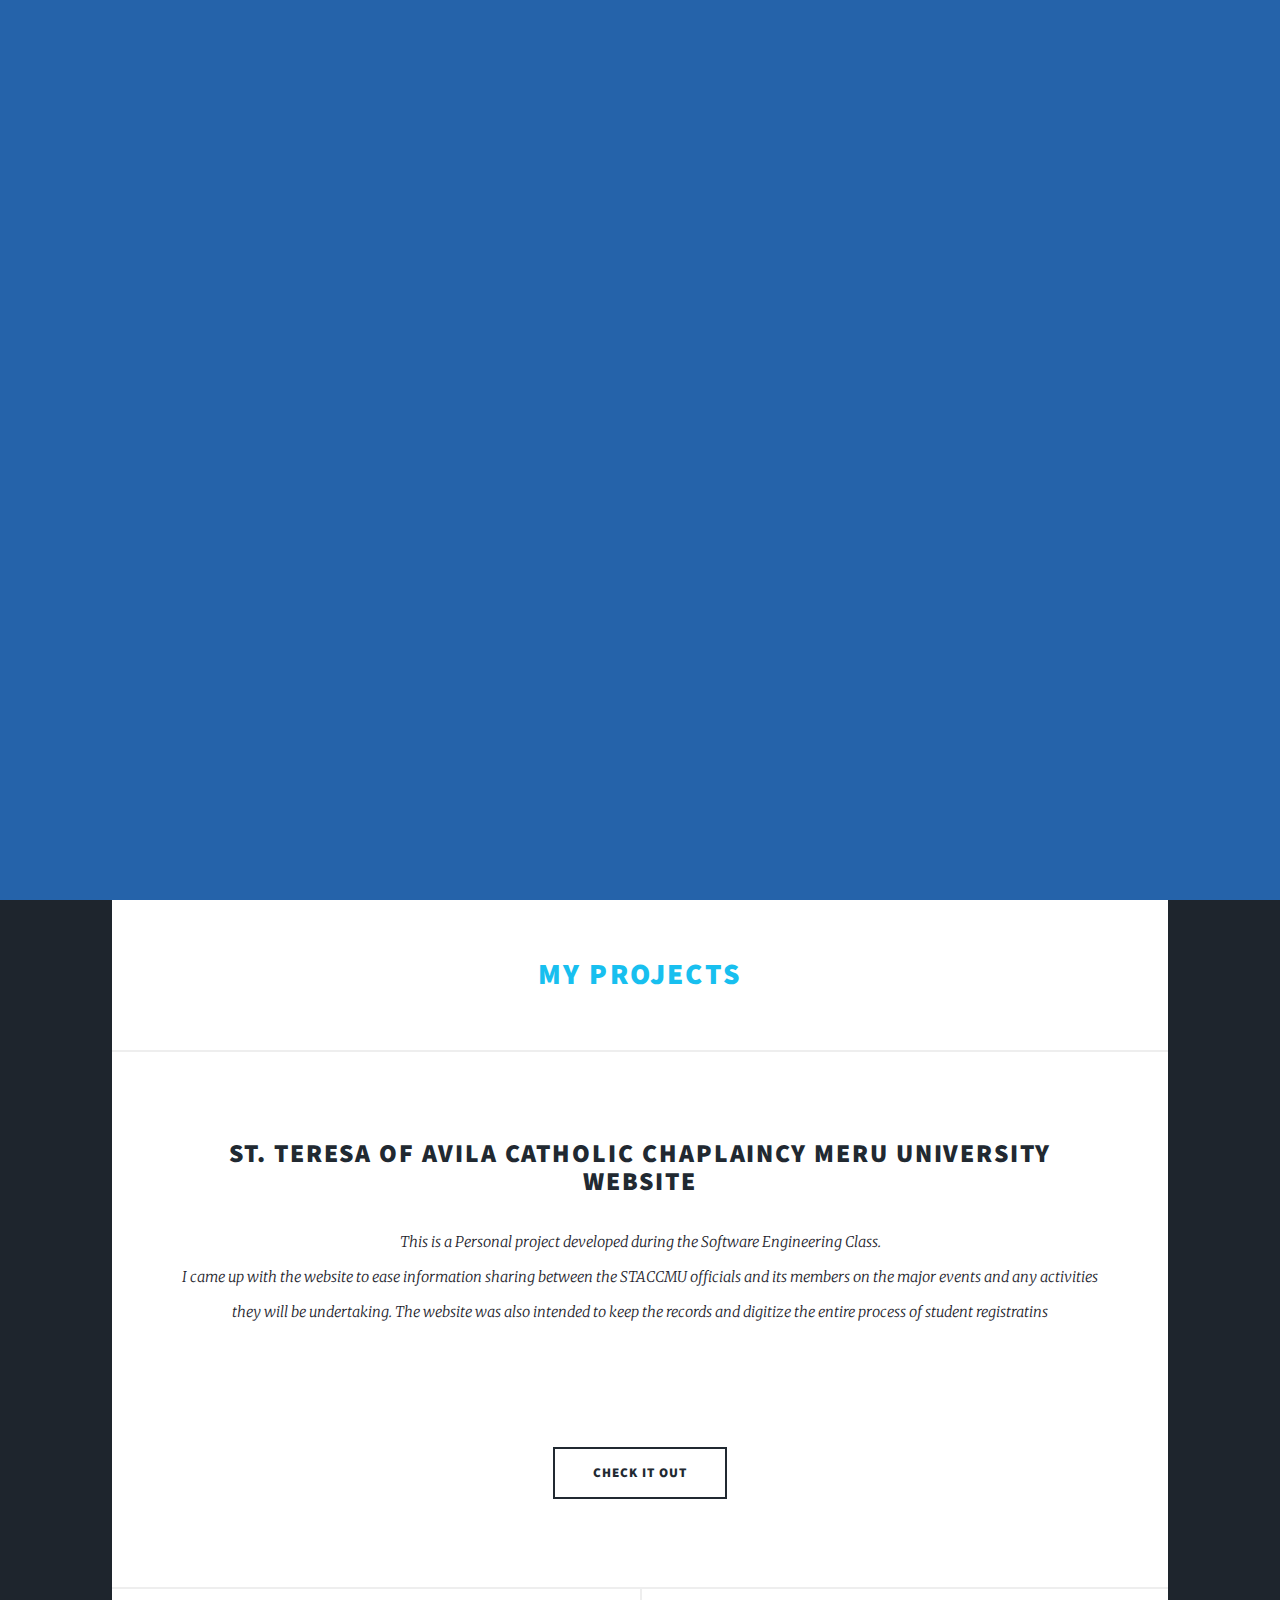
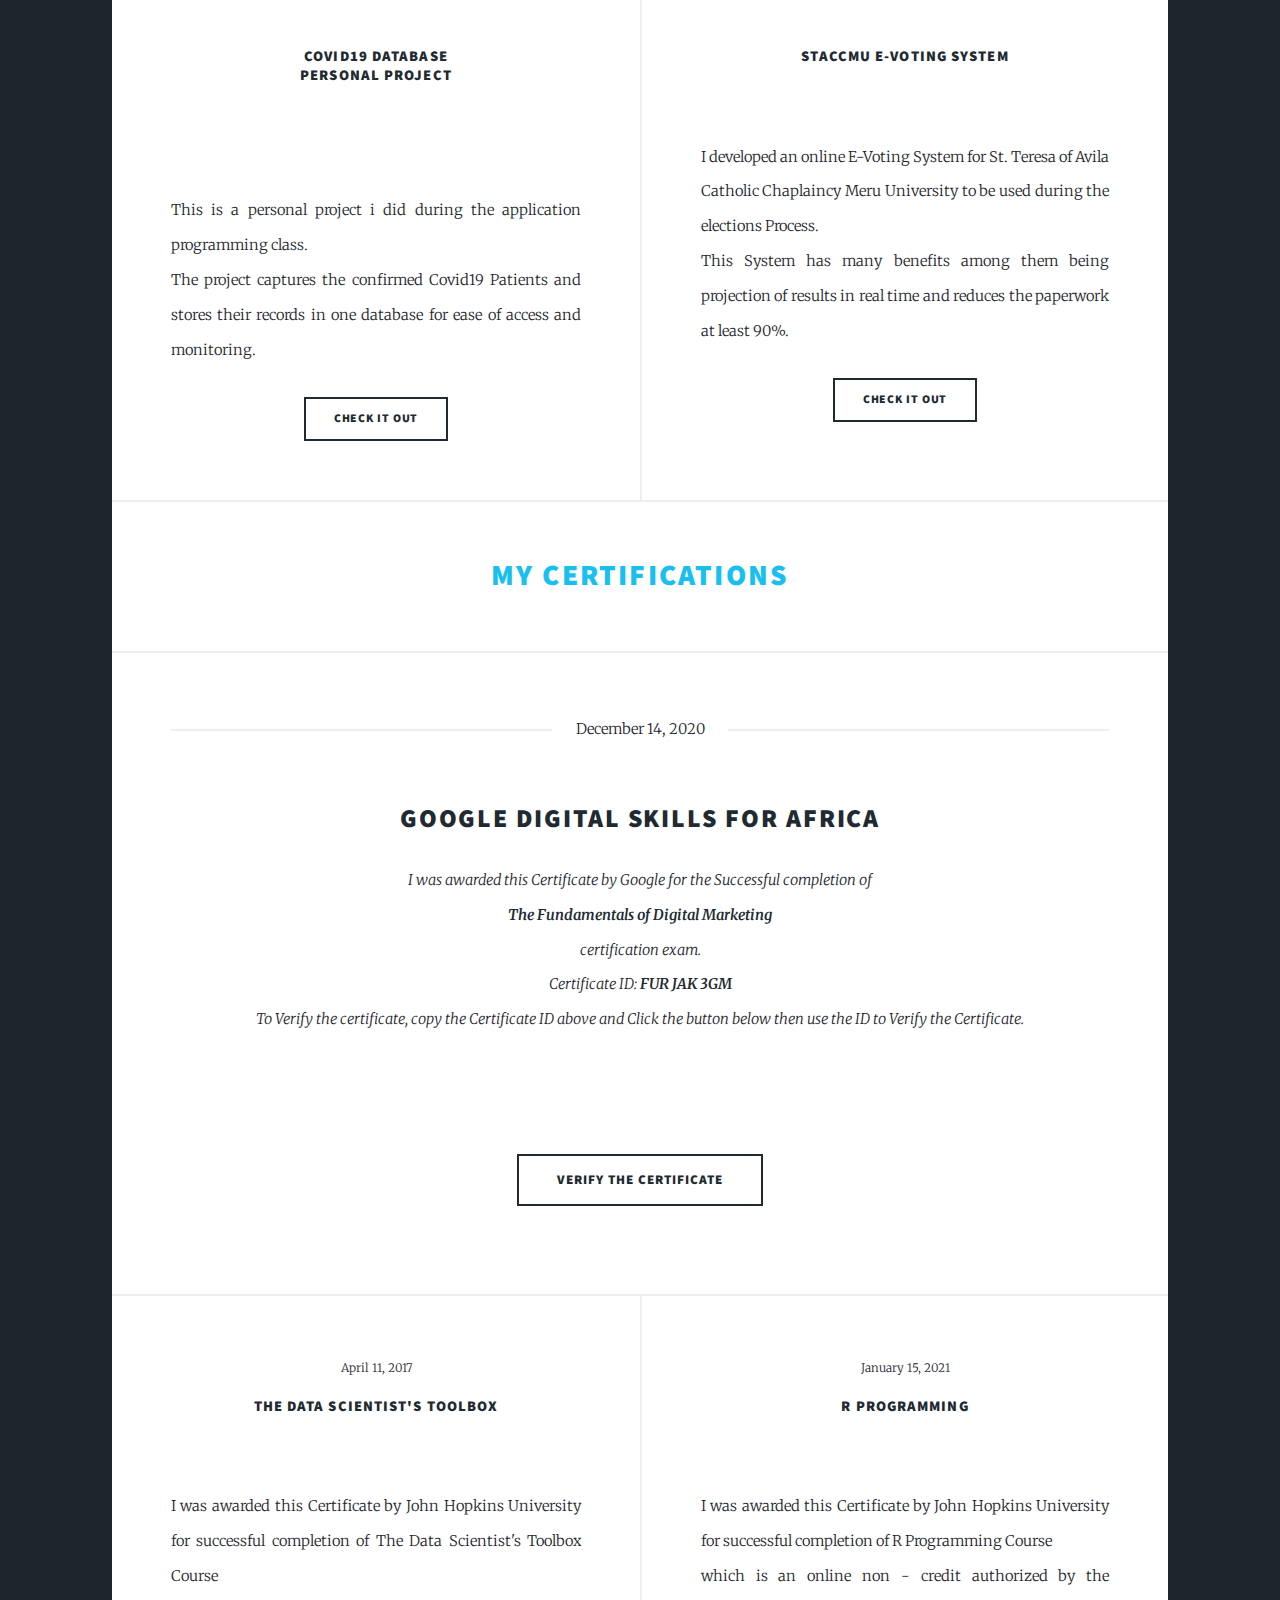
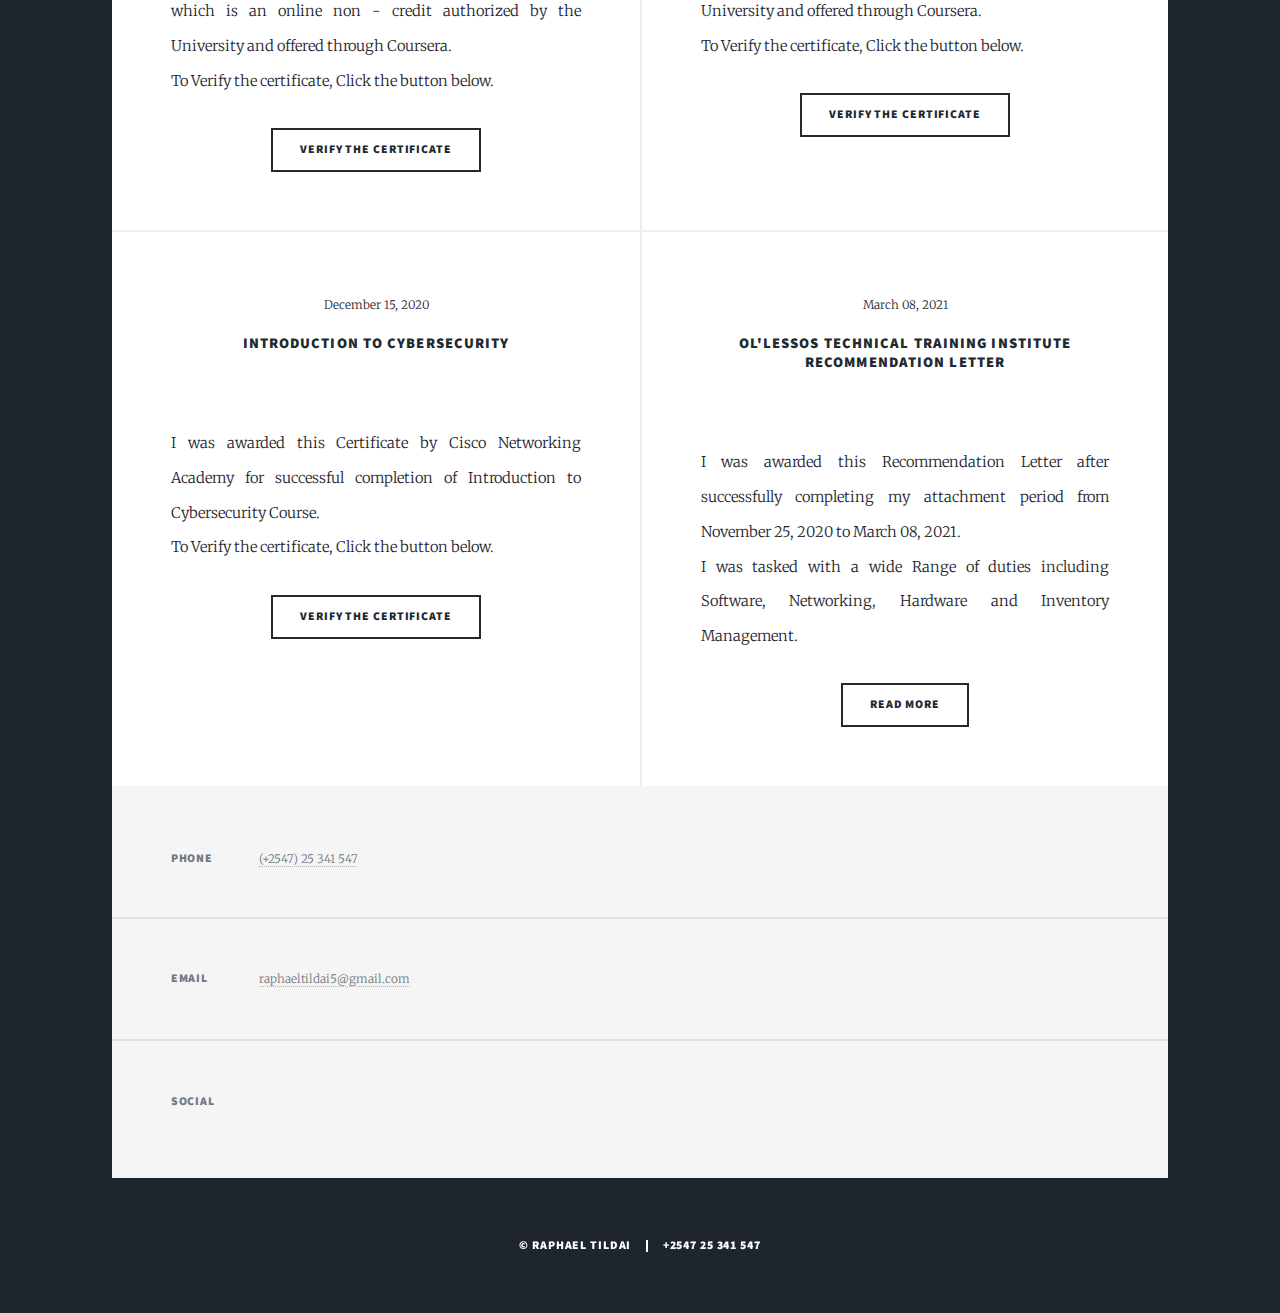
==== index.html @ b705549a "Update index.html" ====
<!DOCTYPE HTML>
<html>
	<head>
		<title>Raphael Tildai Portfolio</title>
		<meta charset="utf-8" />
		<meta name="viewport" content="width=device-width, initial-scale=1, user-scalable=no" />
		<link rel="stylesheet" href="assets/css/main.css" />
		<link rel="Shortcut icon" type="image.png" href="images/favicon.PNG" />
		<noscript><link rel="stylesheet" href="assets/css/noscript.css" /></noscript>
	</head>
	<body class="is-preload">
		
		<!-- Wrapper -->
			<div id="wrapper" class="fade-in">

				<!-- Intro -->
					<div id="intro">
						<h1>Welcome to My Portfolio</h1>
						<p>Hi! My name is Raphael Tildai and my Portfolio is a representation of <br/> all that i have learned and 
							accomplished as a <strong>Computer Science Student.</strong><br/>
							I am  third year student at Meru University of Science & Technology Pursuing BSc. in Computer Science.<br/> I love coding and learning new
							things in life.
							
						</p>
						<ul class="actions">
							<li><a href="#header" class="button icon solid solo fa-arrow-down scrolly">Continue</a></li>
						</ul>
					</div>

				<!-- Header -->
					<header id="header">
						<a href="index.html" class="logo">Raphael Tildai</a>
					</header>

				<!-- Nav -->
					<nav id="nav">
						<ul class="links">
							<li class="active"><a href="index.html">Raphael Tildai</a></li>
							<li class="resume"><a href="files/Raphael's Resume.pdf" target="_blank" download="Raphael Tildai's Resume">My Resume</a></li>
						</ul>
						<ul class="icons">
							<li><a href="https://www.linkedin.com/in/raphael-tildai-83b410190/" class="icon brands fa-linkedin"><span class="label">Twitter</span></a></li>
							<li><a href="#" class="icon brands fa-facebook-f"><span class="label">Facebook</span></a></li>
							<li><a href="https://github.com/Raphtildai" class="icon brands fa-github"><span class="label">GitHub</span></a></li>
						</ul>
					</nav>

				<!-- Main -->
					<div id="main">
						<!-- Intro -->
					<div id="container-title">
						<h1>My Projects</h1>
					</div>

						<!-- Featured Post- Projects -->
							<article class="post featured">
								<header class="major">
									<!-- <span class="date">April 25, 2017</span> -->
									<h2><a target= "_blank" href="https://www.staccmu.korostech.co.ke">St. Teresa of Avila Catholic Chaplaincy Meru University Website</a></h2>
									<p>This is a Personal project developed during the Software Engineering Class.<br />
									I came up with the website to ease information sharing between the STACCMU officials and its members on the major events
									and any activities they will be undertaking. The website was also intended to keep the records and digitize the entire process of 
									student registratins</p>
								</header>
								<a target= "_blank" href="https://www.staccmu.korostech.co.ke" class="image main"><img src="images/STACCMU.PNG" alt=""/></a>
								<ul class="actions special">
									<li><a target= "_blank" href="https://www.staccmu.korostech.co.ke" class="button large">Check it Out</a></li>
								</ul>
							</article>

						<!-- Posts -->
							<section class="posts">
								<article>
									<header>
										<!-- <span class="date">April 24, 2017</span> -->
										<h2><a href="#">Covid19 Database<br />
											Personal Project</a></h2>
									</header>
									<a href="#" class="image fit"><img src="images/covid19_database.PNG" alt="" /></a><br />
									<p>This is a personal project i did during the application programming class.<br />
										The project captures the confirmed Covid19 Patients and stores their records in one database for ease of access and monitoring.</p>
									<ul class="actions special">
										<li><a href="#" class="button">Check it Out</a></li>
									</ul>
								</article>
								<article>
									<header>
										<!-- <span class=" 3date">April 22, 2017</span> -->
										<h2><a target= "_blank" href="https://vote.staccmu.korostech.co.ke">STACCMU E-Voting System</a></h2>
									</header>
									<a target= "_blank" href="https://vote.staccmu.korostech.co.ke" class="image fit"><img src="images/StaccmuVote.png" alt="" /></a>
									<p>I developed an online E-Voting System for St. Teresa of Avila Catholic Chaplaincy Meru University to be used during the elections Process.<br/>
										This System has many benefits among them being projection of results in real time and reduces the paperwork at least 90%.
									</p>
									<ul class="actions special">
										<li><a target= "_blank" href="https://vote.staccmu.korostech.co.ke" class="button">Check it Out</a></li>
									</ul>
								</article>
								<!-- <article>
									<header> -->
										<!-- <span class="date">April 18, 2017</span> -->
										<!-- <h2><a href="#">Project 4<br />
										interdum dolor</a></h2>
									</header>
									<a href="#" class="image fit"><img src="images/pic04.jpg" alt="" /></a>
									<p>Donec eget ex magna. Interdum et malesuada fames ac ante ipsum primis in faucibus. Pellentesque venenatis dolor imperdiet dolor mattis sagittis magna etiam.</p>
									<ul class="actions special">
										<li><a href="#" class="button">Check it Out</a></li>
									</ul>
								</article>
								<article>
									<header> -->
										<!-- <span class="date">April 14, 2017</span> -->
										<!-- <h2><a href="#">Project 5<br />
										nulla imperdiet</a></h2>
									</header>
									<a href="#" class="image fit"><img src="images/pic05.jpg" alt="" /></a>
									<p>Donec eget ex magna. Interdum et malesuada fames ac ante ipsum primis in faucibus. Pellentesque venenatis dolor imperdiet dolor mattis sagittis magna etiam.</p>
									<ul class="actions special">
										<li><a href="#" class="button">Check it Out</a></li>
									</ul>
								</article>
								<article> -->
						</section>

							<!-- Intro -->
						<div id="container-title">
							<h1>My Certifications</h1>
						</div>
							<!-- Featured Post - Certifications-->
								<article class="post featured">
									<header class="major">
										<span class="date">December 14, 2020</span>
										<h2><a target= "_blank" href="https://learndigital.withgoogle.com/digitalskills/validate-certificate-code">Google  Digital Skills for Africa</a></h2>
										<p>I was awarded this Certificate by Google for the Successful completion of <br />
										<strong>The Fundamentals of Digital Marketing</strong><br />
										certification exam.<br/>
										Certificate ID: <strong>FUR JAK 3GM</strong><br />
										To Verify the certificate, copy the Certificate ID above and Click the button below then use the ID to Verify the Certificate.</p>
									</header>
									<a target= "_blank" href="https://learndigital.withgoogle.com/digitalskills/validate-certificate-code" class="image main"><img src="images/Google_cert.PNG" alt="" /></a>
									<ul class="actions special">
										<li><a target= "_blank" href="https://learndigital.withgoogle.com/digitalskills/validate-certificate-code" class="button large">Verify the Certificate</a></li>
									</ul>
									</article>

							<!-- Posts -->
								<section class="posts">
									<article>
									<header>
										<span class="date">April 11, 2017</span>
										<h2><a target= "_blank" href="https://www.coursera.org/verify/T97WS4W3EE8N">The Data Scientist's Toolbox</a></h2>
									</header>
									<a target= "_blank" href="https://www.coursera.org/verify/T97WS4W3EE8N" class="image fit"><img src="images/data_scientist.PNG" alt="" /></a>
									<p>I was awarded this Certificate by John Hopkins University for successful completion of The Data Scientist's Toolbox Course <br />
										which is an online non - credit authorized by the University and offered
										through Coursera. <br />
										To Verify the certificate, Click the button below.
									</p>
									<ul class="actions special">
										<li><a target= "_blank" href="https://www.coursera.org/verify/T97WS4W3EE8N" class="button">Verify the Certificate</a></li>
									</ul>
								</article>
								<article>
									<header>
										<span class="date">January 15, 2021</span>
										<h2><a target= "_blank" href="https://www.coursera.org/verify/4JF983DU4WWL">R programming</a></h2>
									</header>
									<a target= "_blank" href="https://www.coursera.org/verify/4JF983DU4WWL" class="image fit"><img src="images/R_programming.PNG" alt="" /></a>
									<p>I was awarded this Certificate by John Hopkins University for successful completion of R Programming Course <br />
										which is an online non - credit authorized by the University and offered
										through Coursera. <br />
										To Verify the certificate, Click the button below.
									</p>
									<ul class="actions special">
										<li><a target= "_blank" href="https://www.coursera.org/verify/4JF983DU4WWL" class="button">Verify the Certificate</a></li>
									</ul>
								</article>
								<article>
									<header>
										<span class="date">December 15, 2020</span>
										<h2><a target= "_blank" href="https://www.youracclaim.com/badges/b90b2484-ec60-42db-b271-70c13a397c19?source=linked_in_profile">Introduction to Cybersecurity</a></h2>
									</header>
									<a target= "_blank" href="https://www.youracclaim.com/badges/b90b2484-ec60-42db-b271-70c13a397c19?source=linked_in_profile" class="image fit"><img src="images/I2CS__1_.png" alt="" /></a>
									<p>I was awarded this Certificate by Cisco Networking Academy for successful completion of Introduction to Cybersecurity Course.<br />
										To Verify the certificate, Click the button below.
									</p>
									<ul class="actions special">
										<li><a target= "_blank" href="https://www.youracclaim.com/badges/b90b2484-ec60-42db-b271-70c13a397c19?source=linked_in_profile" class="button">Verify the Certificate</a></li>
									</ul>
								</article>
								<article>
									<header>
										<span class="date">March 08, 2021</span>
										<h2><a href="files/Raph Ollessos recommendation.pdf" target="_blank" download="Raphael's Recommendation">Ol'lessos Technical Training Institute Recommendation Letter</a></h2>
									</header>
									<a href="files/Raph Ollessos recommendation.pdf" target="_blank" download="Raphael's Recommendation" class="image fit"><img src="images/Recommendation.PNG" alt="" /></a>
									<p>
										I was awarded this Recommendation Letter after successfully completing my attachment period from November 25, 2020 to March 08, 2021.<br />
										I was tasked with a wide Range of duties including Software, Networking, Hardware and Inventory Management.
									</p>
									<ul class="actions special">
										<li><a href="files/Raph Ollessos recommendation.pdf" class="button" target="_blank" >Read More</a></li>
									</ul>
								</article>
							</section>

						<!-- Footer -->
							<!-- , -->
									<!--<a href="#" class="previous">Prev</a>-->
									<!-- <a href="#" class="page active">1</a>
									<a href="#" class="page">2</a>
									<a href="#" class="page">3</a>
									<span class="extra">&hellip;</span>
									<a href="#" class="page">8</a>
									<a href="#" class="page">9</a>
									<a href="#" class="page">10</a>
									<a href="#" class="next">Next</a>
								</div>
							</footer> -->

					</div>

				<!-- Footer -->
					<footer id="footer">
						<!-- <section>
							<form method="post" action="#">
								<div class="fields">
									<div class="field">
										<label for="name">Name</label>
										<input type="text" name="name" id="name" />
									</div>
									<div class="field">
										<label for="email">Email</label>
										<input type="text" name="email" id="email" />
									</div>
									<div class="field">
										<label for="message">Message</label>
										<textarea name="message" id="message" rows="3"></textarea>
									</div>
								</div>
								<ul class="actions">
									<li><input type="submit" value="Send Message" /></li>
								</ul>
							</form>
						</section> -->
						<section class="split contact">
							<section>
								<h3>Phone</h3>
								<p><a href="#">(+2547) 25 341 547</a></p>
							</section>
							<section>
								<h3>Email</h3>
								<p><a href="#">raphaeltildai5@gmail.com</a></p>
							</section>
							<section>
								<h3>Social</h3>
								<ul class="icons alt">
									<li><a href="https://www.linkedin.com/in/raphael-tildai-83b410190/" class="icon brands fa-linkedin"><span class="label">Twitter</span></a></li>
									<li><a href="#" class="icon brands fa-facebook-f"><span class="label">Facebook</span></a></li>
									<li><a href="https://github.com/Raphtildai" class="icon brands fa-github"><span class="label">GitHub</span></a></li>
								</ul>
							</section>
						</section>
					</footer>

				<!-- Copyright -->
					<div id="copyright">
						<ul><li>&copy; Raphael Tildai</li><li>+2547 25 341 547</li></ul>
					</div>

			</div>

		<!-- Scripts -->
			<script src="assets/js/jquery.min.js"></script>
			<script src="assets/js/jquery.scrollex.min.js"></script>
			<script src="assets/js/jquery.scrolly.min.js"></script>
			<script src="assets/js/browser.min.js"></script>
			<script src="assets/js/breakpoints.min.js"></script>
			<script src="assets/js/util.js"></script>
			<script src="assets/js/main.js"></script>
		<!-- Default Statcounter code for Web Portfolio
		https://raphtildai.github.io/Portfolio.github.io/ -->
		<script type="text/javascript">
		var sc_project=12527052; 
		var sc_invisible=1; 
		var sc_security="c21e3bee"; 
		</script>
		<script type="text/javascript"
		src="https://www.statcounter.com/counter/counter.js" async></script>
		<noscript><div class="statcounter"><a title="Web Analytics"
		href="https://statcounter.com/" target="_blank"><img class="statcounter"
		src="https://c.statcounter.com/12527052/0/c21e3bee/1/" alt="Web
		Analytics"></a></div></noscript>
		<!-- End of Statcounter Code -->

	</body>
</html>
---- assets/css/main.css ----
@import url(fontawesome-all.min.css);
@import url("https://fonts.googleapis.com/css?family=Merriweather:300,700,300italic,700italic|Source+Sans+Pro:900");

/*
	Massively by HTML5 UP
	html5up.net | @ajlkn
	Free for personal and commercial use under the CCA 3.0 license (html5up.net/license)
*/

html, body, div, span, applet, object,
iframe, h1, h2, h3, h4, h5, h6, p, blockquote,
pre, a, abbr, acronym, address, big, cite,
code, del, dfn, em, img, ins, kbd, q, s, samp,
small, strike, strong, sub, sup, tt, var, b,
u, i, center, dl, dt, dd, ol, ul, li, fieldset,
form, label, legend, table, caption, tbody,
tfoot, thead, tr, th, td, article, aside,
canvas, details, embed, figure, figcaption,
footer, header, hgroup, menu, nav, output, ruby,
section, summary, time, mark, audio, video {
	margin: 0;
	padding: 0;
	border: 0;
	font-size: 100%;
	font: inherit;
	vertical-align: baseline;}

article, aside, details, figcaption, figure,
footer, header, hgroup, menu, nav, section {
	display: block;}

body {
	line-height: 1;
}

ol, ul {
	list-style: none;
}

blockquote, q {
	quotes: none;
}

	blockquote:before, blockquote:after, q:before, q:after {
		content: '';
		content: none;
	}

table {
	border-collapse: collapse;
	border-spacing: 0;
}

body {
	-webkit-text-size-adjust: none;
}

mark {
	background-color: transparent;
	color: inherit;
}

input::-moz-focus-inner {
	border: 0;
	padding: 0;
}

input, select, textarea {
	-moz-appearance: none;
	-webkit-appearance: none;
	-ms-appearance: none;
	appearance: none;
}

/* Basic */

	@-ms-viewport {
		width: device-width;
	}

	body {
		-ms-overflow-style: scrollbar;
	}

	@media screen and (max-width: 480px) {

		html, body {
			min-width: 290px;
		}

	}

	html {
		box-sizing: border-box;
	}

	*, *:before, *:after {
		box-sizing: inherit;
	}
	/* #1e252d */
	body {
		background-color: #1e252d;
	}

		body.is-preload *, body.is-preload *:before, body.is-preload *:after {
			-moz-animation: none !important;
			-webkit-animation: none !important;
			-ms-animation: none !important;
			animation: none !important;
			-moz-transition: none !important;
			-webkit-transition: none !important;
			-ms-transition: none !important;
			transition: none !important;
		}

/* Type */

	html {
		font-size: 16pt;
	}

		@media screen and (max-width: 1680px) {

			html {
				font-size: 12pt;
			}

		}

		@media screen and (max-width: 1280px) {

			html {
				font-size: 11pt;
			}

		}

		@media screen and (max-width: 360px) {

			html {
				font-size: 10pt;
			}

		}

	body {
		/* #212931 */
		color: #1e252d;
	}

	body, input, select, textarea {
		font-family: "Merriweather", Georgia, serif;
		font-weight: 300;
		font-size: 1rem;
		line-height: 2.375;
	}

	a {
		-moz-transition: color 0.2s ease-in-out, background-color 0.2s ease-in-out, border-color 0.2s ease-in-out, box-shadow 0.2s ease-in-out;
		-webkit-transition: color 0.2s ease-in-out, background-color 0.2s ease-in-out, border-color 0.2s ease-in-out, box-shadow 0.2s ease-in-out;
		-ms-transition: color 0.2s ease-in-out, background-color 0.2s ease-in-out, border-color 0.2s ease-in-out, box-shadow 0.2s ease-in-out;
		transition: color 0.2s ease-in-out, background-color 0.2s ease-in-out, border-color 0.2s ease-in-out, box-shadow 0.2s ease-in-out;
		border-bottom: dotted 1px;
		text-decoration: none;
	}

		a:hover {
			border-bottom-color: transparent;
		}

	strong, b {
		font-weight: 600;
	}

	em, i {
		font-style: italic;
	}

	p {
		text-align: justify;
		margin: 0 0 2rem 0;
	}

	h1, h2, h3, h4, h5, h6 {
		font-family: "Source Sans Pro", Helvetica, sans-serif;
		font-weight: 900;
		line-height: 1.5;
		letter-spacing: 0.075em;
		text-transform: uppercase;
		margin: 0 0 1rem 0;
	}

		h1 a, h2 a, h3 a, h4 a, h5 a, h6 a {
			border-bottom: 0;
			color: inherit;
			text-decoration: none;
		}

	h1 {
		font-size: 4rem;
		line-height: 1.1;
		margin: 0 0 2rem 0;
	}

	h2 {
		font-size: 1.0rem;
		line-height: 1.3;
		margin: 0 0 1.5rem 0;
	}

	h3 {
		font-size: 1.25rem;
		margin: 0 0 1.5rem 0;
	}

	h4 {
		font-size: 1rem;
	}

	h5 {
		font-size: 0.9rem;
	}

	h6 {
		font-size: 0.8rem;
	}

	sub {
		font-size: 0.8rem;
		position: relative;
		top: 0.5rem;
	}

	sup {
		font-size: 0.8rem;
		position: relative;
		top: -0.5rem;
	}

	blockquote {
		border-left: solid 4px;
		font-style: italic;
		margin: 0 0 2rem 0;
		padding: 0.5rem 0 0.5rem 2rem;
	}

	code {
		border: solid 2px;
		font-family: "Courier New", monospace;
		font-size: 0.9rem;
		margin: 0 0.25rem;
		padding: 0.25rem 0.65rem;
	}

	pre {
		-webkit-overflow-scrolling: touch;
		font-family: "Courier New", monospace;
		font-size: 0.9rem;
		margin: 0 0 2rem 0;
	}

		pre code {
			display: block;
			line-height: 1.75;
			padding: 1rem 1.5rem;
			overflow-x: auto;
		}

	hr {
		border: 0;
		border-bottom: solid 2px;
		margin: 3rem 0;
	}

		hr.major {
			margin: 5rem 0;
		}

	.align-left {
		text-align: left;
	}

	.align-center {
		text-align: center;
	}

	.align-right {
		text-align: right;
	}

	input, select, textarea {
		color: #212931;
	}

	a {
		color: #212931;
		border-bottom-color: rgba(33, 41, 49, 0.5);
	}

		a:hover {
			border-bottom-color: transparent;
			color: #18bfef !important;
		}

	strong, b {
		color: #212931;
	}

	h1, h2, h3, h4, h5, h6 {
		color: #212931;
	}

	blockquote {
		border-left-color: #eeeeee;
	}

	code {
		background: rgba(220, 220, 220, 0.25);
		border-color: #eeeeee;
	}

	hr {
		border-bottom-color: #eeeeee;
	}

/* Row */

	.row {
		display: flex;
		flex-wrap: wrap;
		box-sizing: border-box;
		align-items: stretch;
	}

		.row > * {
			box-sizing: border-box;
		}

		.row.gtr-uniform > * > :last-child {
			margin-bottom: 0;
		}

		.row.aln-left {
			justify-content: flex-start;
		}

		.row.aln-center {
			justify-content: center;
		}

		.row.aln-right {
			justify-content: flex-end;
		}

		.row.aln-top {
			align-items: flex-start;
		}

		.row.aln-middle {
			align-items: center;
		}

		.row.aln-bottom {
			align-items: flex-end;
		}

		.row > .imp {
			order: -1;
		}

		.row > .col-1 {
			width: 8.33333%;
		}

		.row > .off-1 {
			margin-left: 8.33333%;
		}

		.row > .col-2 {
			width: 16.66667%;
		}

		.row > .off-2 {
			margin-left: 16.66667%;
		}

		.row > .col-3 {
			width: 25%;
		}

		.row > .off-3 {
			margin-left: 25%;
		}

		.row > .col-4 {
			width: 33.33333%;
		}

		.row > .off-4 {
			margin-left: 33.33333%;
		}

		.row > .col-5 {
			width: 41.66667%;
		}

		.row > .off-5 {
			margin-left: 41.66667%;
		}

		.row > .col-6 {
			width: 50%;
		}

		.row > .off-6 {
			margin-left: 50%;
		}

		.row > .col-7 {
			width: 58.33333%;
		}

		.row > .off-7 {
			margin-left: 58.33333%;
		}

		.row > .col-8 {
			width: 66.66667%;
		}

		.row > .off-8 {
			margin-left: 66.66667%;
		}

		.row > .col-9 {
			width: 75%;
		}

		.row > .off-9 {
			margin-left: 75%;
		}

		.row > .col-10 {
			width: 83.33333%;
		}

		.row > .off-10 {
			margin-left: 83.33333%;
		}

		.row > .col-11 {
			width: 91.66667%;
		}

		.row > .off-11 {
			margin-left: 91.66667%;
		}

		.row > .col-12 {
			width: 100%;
		}

		.row > .off-12 {
			margin-left: 100%;
		}

		.row.gtr-0 {
			margin-top: 0;
			margin-left: 0rem;
		}

			.row.gtr-0 > * {
				padding: 0 0 0 0rem;
			}

			.row.gtr-0.gtr-uniform {
				margin-top: 0rem;
			}

				.row.gtr-0.gtr-uniform > * {
					padding-top: 0rem;
				}

		.row.gtr-25 {
			margin-top: 0;
			margin-left: -0.375rem;
		}

			.row.gtr-25 > * {
				padding: 0 0 0 0.375rem;
			}

			.row.gtr-25.gtr-uniform {
				margin-top: -0.375rem;
			}

				.row.gtr-25.gtr-uniform > * {
					padding-top: 0.375rem;
				}

		.row.gtr-50 {
			margin-top: 0;
			margin-left: -0.75rem;
		}

			.row.gtr-50 > * {
				padding: 0 0 0 0.75rem;
			}

			.row.gtr-50.gtr-uniform {
				margin-top: -0.75rem;
			}

				.row.gtr-50.gtr-uniform > * {
					padding-top: 0.75rem;
				}

		.row {
			margin-top: 0;
			margin-left: -1.5rem;
		}

			.row > * {
				padding: 0 0 0 1.5rem;
			}

			.row.gtr-uniform {
				margin-top: -1.5rem;
			}

				.row.gtr-uniform > * {
					padding-top: 1.5rem;
				}

		.row.gtr-150 {
			margin-top: 0;
			margin-left: -2.25rem;
		}

			.row.gtr-150 > * {
				padding: 0 0 0 2.25rem;
			}

			.row.gtr-150.gtr-uniform {
				margin-top: -2.25rem;
			}

				.row.gtr-150.gtr-uniform > * {
					padding-top: 2.25rem;
				}

		.row.gtr-200 {
			margin-top: 0;
			margin-left: -3rem;
		}

			.row.gtr-200 > * {
				padding: 0 0 0 3rem;
			}

			.row.gtr-200.gtr-uniform {
				margin-top: -3rem;
			}

				.row.gtr-200.gtr-uniform > * {
					padding-top: 3rem;
				}

		@media screen and (max-width: 1680px) {

			.row {
				display: flex;
				flex-wrap: wrap;
				box-sizing: border-box;
				align-items: stretch;
			}

				.row > * {
					box-sizing: border-box;
				}

				.row.gtr-uniform > * > :last-child {
					margin-bottom: 0;
				}

				.row.aln-left {
					justify-content: flex-start;
				}

				.row.aln-center {
					justify-content: center;
				}

				.row.aln-right {
					justify-content: flex-end;
				}

				.row.aln-top {
					align-items: flex-start;
				}

				.row.aln-middle {
					align-items: center;
				}

				.row.aln-bottom {
					align-items: flex-end;
				}

				.row > .imp-xlarge {
					order: -1;
				}

				.row > .col-1-xlarge {
					width: 8.33333%;
				}

				.row > .off-1-xlarge {
					margin-left: 8.33333%;
				}

				.row > .col-2-xlarge {
					width: 16.66667%;
				}

				.row > .off-2-xlarge {
					margin-left: 16.66667%;
				}

				.row > .col-3-xlarge {
					width: 25%;
				}

				.row > .off-3-xlarge {
					margin-left: 25%;
				}

				.row > .col-4-xlarge {
					width: 33.33333%;
				}

				.row > .off-4-xlarge {
					margin-left: 33.33333%;
				}

				.row > .col-5-xlarge {
					width: 41.66667%;
				}

				.row > .off-5-xlarge {
					margin-left: 41.66667%;
				}

				.row > .col-6-xlarge {
					width: 50%;
				}

				.row > .off-6-xlarge {
					margin-left: 50%;
				}

				.row > .col-7-xlarge {
					width: 58.33333%;
				}

				.row > .off-7-xlarge {
					margin-left: 58.33333%;
				}

				.row > .col-8-xlarge {
					width: 66.66667%;
				}

				.row > .off-8-xlarge {
					margin-left: 66.66667%;
				}

				.row > .col-9-xlarge {
					width: 75%;
				}

				.row > .off-9-xlarge {
					margin-left: 75%;
				}

				.row > .col-10-xlarge {
					width: 83.33333%;
				}

				.row > .off-10-xlarge {
					margin-left: 83.33333%;
				}

				.row > .col-11-xlarge {
					width: 91.66667%;
				}

				.row > .off-11-xlarge {
					margin-left: 91.66667%;
				}

				.row > .col-12-xlarge {
					width: 100%;
				}

				.row > .off-12-xlarge {
					margin-left: 100%;
				}

				.row.gtr-0 {
					margin-top: 0;
					margin-left: 0rem;
				}

					.row.gtr-0 > * {
						padding: 0 0 0 0rem;
					}

					.row.gtr-0.gtr-uniform {
						margin-top: 0rem;
					}

						.row.gtr-0.gtr-uniform > * {
							padding-top: 0rem;
						}

				.row.gtr-25 {
					margin-top: 0;
					margin-left: -0.375rem;
				}

					.row.gtr-25 > * {
						padding: 0 0 0 0.375rem;
					}

					.row.gtr-25.gtr-uniform {
						margin-top: -0.375rem;
					}

						.row.gtr-25.gtr-uniform > * {
							padding-top: 0.375rem;
						}

				.row.gtr-50 {
					margin-top: 0;
					margin-left: -0.75rem;
				}

					.row.gtr-50 > * {
						padding: 0 0 0 0.75rem;
					}

					.row.gtr-50.gtr-uniform {
						margin-top: -0.75rem;
					}

						.row.gtr-50.gtr-uniform > * {
							padding-top: 0.75rem;
						}

				.row {
					margin-top: 0;
					margin-left: -1.5rem;
				}

					.row > * {
						padding: 0 0 0 1.5rem;
					}

					.row.gtr-uniform {
						margin-top: -1.5rem;
					}

						.row.gtr-uniform > * {
							padding-top: 1.5rem;
						}

				.row.gtr-150 {
					margin-top: 0;
					margin-left: -2.25rem;
				}

					.row.gtr-150 > * {
						padding: 0 0 0 2.25rem;
					}

					.row.gtr-150.gtr-uniform {
						margin-top: -2.25rem;
					}

						.row.gtr-150.gtr-uniform > * {
							padding-top: 2.25rem;
						}

				.row.gtr-200 {
					margin-top: 0;
					margin-left: -3rem;
				}

					.row.gtr-200 > * {
						padding: 0 0 0 3rem;
					}

					.row.gtr-200.gtr-uniform {
						margin-top: -3rem;
					}

						.row.gtr-200.gtr-uniform > * {
							padding-top: 3rem;
						}

		}

		@media screen and (max-width: 1280px) {

			.row {
				display: flex;
				flex-wrap: wrap;
				box-sizing: border-box;
				align-items: stretch;
			}

				.row > * {
					box-sizing: border-box;
				}

				.row.gtr-uniform > * > :last-child {
					margin-bottom: 0;
				}

				.row.aln-left {
					justify-content: flex-start;
				}

				.row.aln-center {
					justify-content: center;
				}

				.row.aln-right {
					justify-content: flex-end;
				}

				.row.aln-top {
					align-items: flex-start;
				}

				.row.aln-middle {
					align-items: center;
				}

				.row.aln-bottom {
					align-items: flex-end;
				}

				.row > .imp-large {
					order: -1;
				}

				.row > .col-1-large {
					width: 8.33333%;
				}

				.row > .off-1-large {
					margin-left: 8.33333%;
				}

				.row > .col-2-large {
					width: 16.66667%;
				}

				.row > .off-2-large {
					margin-left: 16.66667%;
				}

				.row > .col-3-large {
					width: 25%;
				}

				.row > .off-3-large {
					margin-left: 25%;
				}

				.row > .col-4-large {
					width: 33.33333%;
				}

				.row > .off-4-large {
					margin-left: 33.33333%;
				}

				.row > .col-5-large {
					width: 41.66667%;
				}

				.row > .off-5-large {
					margin-left: 41.66667%;
				}

				.row > .col-6-large {
					width: 50%;
				}

				.row > .off-6-large {
					margin-left: 50%;
				}

				.row > .col-7-large {
					width: 58.33333%;
				}

				.row > .off-7-large {
					margin-left: 58.33333%;
				}

				.row > .col-8-large {
					width: 66.66667%;
				}

				.row > .off-8-large {
					margin-left: 66.66667%;
				}

				.row > .col-9-large {
					width: 75%;
				}

				.row > .off-9-large {
					margin-left: 75%;
				}

				.row > .col-10-large {
					width: 83.33333%;
				}

				.row > .off-10-large {
					margin-left: 83.33333%;
				}

				.row > .col-11-large {
					width: 91.66667%;
				}

				.row > .off-11-large {
					margin-left: 91.66667%;
				}

				.row > .col-12-large {
					width: 100%;
				}

				.row > .off-12-large {
					margin-left: 100%;
				}

				.row.gtr-0 {
					margin-top: 0;
					margin-left: 0rem;
				}

					.row.gtr-0 > * {
						padding: 0 0 0 0rem;
					}

					.row.gtr-0.gtr-uniform {
						margin-top: 0rem;
					}

						.row.gtr-0.gtr-uniform > * {
							padding-top: 0rem;
						}

				.row.gtr-25 {
					margin-top: 0;
					margin-left: -0.375rem;
				}

					.row.gtr-25 > * {
						padding: 0 0 0 0.375rem;
					}

					.row.gtr-25.gtr-uniform {
						margin-top: -0.375rem;
					}

						.row.gtr-25.gtr-uniform > * {
							padding-top: 0.375rem;
						}

				.row.gtr-50 {
					margin-top: 0;
					margin-left: -0.75rem;
				}

					.row.gtr-50 > * {
						padding: 0 0 0 0.75rem;
					}

					.row.gtr-50.gtr-uniform {
						margin-top: -0.75rem;
					}

						.row.gtr-50.gtr-uniform > * {
							padding-top: 0.75rem;
						}

				.row {
					margin-top: 0;
					margin-left: -1.5rem;
				}

					.row > * {
						padding: 0 0 0 1.5rem;
					}

					.row.gtr-uniform {
						margin-top: -1.5rem;
					}

						.row.gtr-uniform > * {
							padding-top: 1.5rem;
						}

				.row.gtr-150 {
					margin-top: 0;
					margin-left: -2.25rem;
				}

					.row.gtr-150 > * {
						padding: 0 0 0 2.25rem;
					}

					.row.gtr-150.gtr-uniform {
						margin-top: -2.25rem;
					}

						.row.gtr-150.gtr-uniform > * {
							padding-top: 2.25rem;
						}

				.row.gtr-200 {
					margin-top: 0;
					margin-left: -3rem;
				}

					.row.gtr-200 > * {
						padding: 0 0 0 3rem;
					}

					.row.gtr-200.gtr-uniform {
						margin-top: -3rem;
					}

						.row.gtr-200.gtr-uniform > * {
							padding-top: 3rem;
						}

		}

		@media screen and (max-width: 980px) {

			.row {
				display: flex;
				flex-wrap: wrap;
				box-sizing: border-box;
				align-items: stretch;
			}

				.row > * {
					box-sizing: border-box;
				}

				.row.gtr-uniform > * > :last-child {
					margin-bottom: 0;
				}

				.row.aln-left {
					justify-content: flex-start;
				}

				.row.aln-center {
					justify-content: center;
				}

				.row.aln-right {
					justify-content: flex-end;
				}

				.row.aln-top {
					align-items: flex-start;
				}

				.row.aln-middle {
					align-items: center;
				}

				.row.aln-bottom {
					align-items: flex-end;
				}

				.row > .imp-medium {
					order: -1;
				}

				.row > .col-1-medium {
					width: 8.33333%;
				}

				.row > .off-1-medium {
					margin-left: 8.33333%;
				}

				.row > .col-2-medium {
					width: 16.66667%;
				}

				.row > .off-2-medium {
					margin-left: 16.66667%;
				}

				.row > .col-3-medium {
					width: 25%;
				}

				.row > .off-3-medium {
					margin-left: 25%;
				}

				.row > .col-4-medium {
					width: 33.33333%;
				}

				.row > .off-4-medium {
					margin-left: 33.33333%;
				}

				.row > .col-5-medium {
					width: 41.66667%;
				}

				.row > .off-5-medium {
					margin-left: 41.66667%;
				}

				.row > .col-6-medium {
					width: 50%;
				}

				.row > .off-6-medium {
					margin-left: 50%;
				}

				.row > .col-7-medium {
					width: 58.33333%;
				}

				.row > .off-7-medium {
					margin-left: 58.33333%;
				}

				.row > .col-8-medium {
					width: 66.66667%;
				}

				.row > .off-8-medium {
					margin-left: 66.66667%;
				}

				.row > .col-9-medium {
					width: 75%;
				}

				.row > .off-9-medium {
					margin-left: 75%;
				}

				.row > .col-10-medium {
					width: 83.33333%;
				}

				.row > .off-10-medium {
					margin-left: 83.33333%;
				}

				.row > .col-11-medium {
					width: 91.66667%;
				}

				.row > .off-11-medium {
					margin-left: 91.66667%;
				}

				.row > .col-12-medium {
					width: 100%;
				}

				.row > .off-12-medium {
					margin-left: 100%;
				}

				.row.gtr-0 {
					margin-top: 0;
					margin-left: 0rem;
				}

					.row.gtr-0 > * {
						padding: 0 0 0 0rem;
					}

					.row.gtr-0.gtr-uniform {
						margin-top: 0rem;
					}

						.row.gtr-0.gtr-uniform > * {
							padding-top: 0rem;
						}

				.row.gtr-25 {
					margin-top: 0;
					margin-left: -0.375rem;
				}

					.row.gtr-25 > * {
						padding: 0 0 0 0.375rem;
					}

					.row.gtr-25.gtr-uniform {
						margin-top: -0.375rem;
					}

						.row.gtr-25.gtr-uniform > * {
							padding-top: 0.375rem;
						}

				.row.gtr-50 {
					margin-top: 0;
					margin-left: -0.75rem;
				}

					.row.gtr-50 > * {
						padding: 0 0 0 0.75rem;
					}

					.row.gtr-50.gtr-uniform {
						margin-top: -0.75rem;
					}

						.row.gtr-50.gtr-uniform > * {
							padding-top: 0.75rem;
						}

				.row {
					margin-top: 0;
					margin-left: -1.5rem;
				}

					.row > * {
						padding: 0 0 0 1.5rem;
					}

					.row.gtr-uniform {
						margin-top: -1.5rem;
					}

						.row.gtr-uniform > * {
							padding-top: 1.5rem;
						}

				.row.gtr-150 {
					margin-top: 0;
					margin-left: -2.25rem;
				}

					.row.gtr-150 > * {
						padding: 0 0 0 2.25rem;
					}

					.row.gtr-150.gtr-uniform {
						margin-top: -2.25rem;
					}

						.row.gtr-150.gtr-uniform > * {
							padding-top: 2.25rem;
						}

				.row.gtr-200 {
					margin-top: 0;
					margin-left: -3rem;
				}

					.row.gtr-200 > * {
						padding: 0 0 0 3rem;
					}

					.row.gtr-200.gtr-uniform {
						margin-top: -3rem;
					}

						.row.gtr-200.gtr-uniform > * {
							padding-top: 3rem;
						}

		}

		@media screen and (max-width: 736px) {

			.row {
				display: flex;
				flex-wrap: wrap;
				box-sizing: border-box;
				align-items: stretch;
			}

				.row > * {
					box-sizing: border-box;
				}

				.row.gtr-uniform > * > :last-child {
					margin-bottom: 0;
				}

				.row.aln-left {
					justify-content: flex-start;
				}

				.row.aln-center {
					justify-content: center;
				}

				.row.aln-right {
					justify-content: flex-end;
				}

				.row.aln-top {
					align-items: flex-start;
				}

				.row.aln-middle {
					align-items: center;
				}

				.row.aln-bottom {
					align-items: flex-end;
				}

				.row > .imp-small {
					order: -1;
				}

				.row > .col-1-small {
					width: 8.33333%;
				}

				.row > .off-1-small {
					margin-left: 8.33333%;
				}

				.row > .col-2-small {
					width: 16.66667%;
				}

				.row > .off-2-small {
					margin-left: 16.66667%;
				}

				.row > .col-3-small {
					width: 25%;
				}

				.row > .off-3-small {
					margin-left: 25%;
				}

				.row > .col-4-small {
					width: 33.33333%;
				}

				.row > .off-4-small {
					margin-left: 33.33333%;
				}

				.row > .col-5-small {
					width: 41.66667%;
				}

				.row > .off-5-small {
					margin-left: 41.66667%;
				}

				.row > .col-6-small {
					width: 50%;
				}

				.row > .off-6-small {
					margin-left: 50%;
				}

				.row > .col-7-small {
					width: 58.33333%;
				}

				.row > .off-7-small {
					margin-left: 58.33333%;
				}

				.row > .col-8-small {
					width: 66.66667%;
				}

				.row > .off-8-small {
					margin-left: 66.66667%;
				}

				.row > .col-9-small {
					width: 75%;
				}

				.row > .off-9-small {
					margin-left: 75%;
				}

				.row > .col-10-small {
					width: 83.33333%;
				}

				.row > .off-10-small {
					margin-left: 83.33333%;
				}

				.row > .col-11-small {
					width: 91.66667%;
				}

				.row > .off-11-small {
					margin-left: 91.66667%;
				}

				.row > .col-12-small {
					width: 100%;
				}

				.row > .off-12-small {
					margin-left: 100%;
				}

				.row.gtr-0 {
					margin-top: 0;
					margin-left: 0rem;
				}

					.row.gtr-0 > * {
						padding: 0 0 0 0rem;
					}

					.row.gtr-0.gtr-uniform {
						margin-top: 0rem;
					}

						.row.gtr-0.gtr-uniform > * {
							padding-top: 0rem;
						}

				.row.gtr-25 {
					margin-top: 0;
					margin-left: -0.375rem;
				}

					.row.gtr-25 > * {
						padding: 0 0 0 0.375rem;
					}

					.row.gtr-25.gtr-uniform {
						margin-top: -0.375rem;
					}

						.row.gtr-25.gtr-uniform > * {
							padding-top: 0.375rem;
						}

				.row.gtr-50 {
					margin-top: 0;
					margin-left: -0.75rem;
				}

					.row.gtr-50 > * {
						padding: 0 0 0 0.75rem;
					}

					.row.gtr-50.gtr-uniform {
						margin-top: -0.75rem;
					}

						.row.gtr-50.gtr-uniform > * {
							padding-top: 0.75rem;
						}

				.row {
					margin-top: 0;
					margin-left: -1.5rem;
				}

					.row > * {
						padding: 0 0 0 1.5rem;
					}

					.row.gtr-uniform {
						margin-top: -1.5rem;
					}

						.row.gtr-uniform > * {
							padding-top: 1.5rem;
						}

				.row.gtr-150 {
					margin-top: 0;
					margin-left: -2.25rem;
				}

					.row.gtr-150 > * {
						padding: 0 0 0 2.25rem;
					}

					.row.gtr-150.gtr-uniform {
						margin-top: -2.25rem;
					}

						.row.gtr-150.gtr-uniform > * {
							padding-top: 2.25rem;
						}

				.row.gtr-200 {
					margin-top: 0;
					margin-left: -3rem;
				}

					.row.gtr-200 > * {
						padding: 0 0 0 3rem;
					}

					.row.gtr-200.gtr-uniform {
						margin-top: -3rem;
					}

						.row.gtr-200.gtr-uniform > * {
							padding-top: 3rem;
						}

		}

		@media screen and (max-width: 480px) {

			.row {
				display: flex;
				flex-wrap: wrap;
				box-sizing: border-box;
				align-items: stretch;
			}

				.row > * {
					box-sizing: border-box;
				}

				.row.gtr-uniform > * > :last-child {
					margin-bottom: 0;
				}

				.row.aln-left {
					justify-content: flex-start;
				}

				.row.aln-center {
					justify-content: center;
				}

				.row.aln-right {
					justify-content: flex-end;
				}

				.row.aln-top {
					align-items: flex-start;
				}

				.row.aln-middle {
					align-items: center;
				}

				.row.aln-bottom {
					align-items: flex-end;
				}

				.row > .imp-xsmall {
					order: -1;
				}

				.row > .col-1-xsmall {
					width: 8.33333%;
				}

				.row > .off-1-xsmall {
					margin-left: 8.33333%;
				}

				.row > .col-2-xsmall {
					width: 16.66667%;
				}

				.row > .off-2-xsmall {
					margin-left: 16.66667%;
				}

				.row > .col-3-xsmall {
					width: 25%;
				}

				.row > .off-3-xsmall {
					margin-left: 25%;
				}

				.row > .col-4-xsmall {
					width: 33.33333%;
				}

				.row > .off-4-xsmall {
					margin-left: 33.33333%;
				}

				.row > .col-5-xsmall {
					width: 41.66667%;
				}

				.row > .off-5-xsmall {
					margin-left: 41.66667%;
				}

				.row > .col-6-xsmall {
					width: 50%;
				}

				.row > .off-6-xsmall {
					margin-left: 50%;
				}

				.row > .col-7-xsmall {
					width: 58.33333%;
				}

				.row > .off-7-xsmall {
					margin-left: 58.33333%;
				}

				.row > .col-8-xsmall {
					width: 66.66667%;
				}

				.row > .off-8-xsmall {
					margin-left: 66.66667%;
				}

				.row > .col-9-xsmall {
					width: 75%;
				}

				.row > .off-9-xsmall {
					margin-left: 75%;
				}

				.row > .col-10-xsmall {
					width: 83.33333%;
				}

				.row > .off-10-xsmall {
					margin-left: 83.33333%;
				}

				.row > .col-11-xsmall {
					width: 91.66667%;
				}

				.row > .off-11-xsmall {
					margin-left: 91.66667%;
				}

				.row > .col-12-xsmall {
					width: 100%;
				}

				.row > .off-12-xsmall {
					margin-left: 100%;
				}

				.row.gtr-0 {
					margin-top: 0;
					margin-left: 0rem;
				}

					.row.gtr-0 > * {
						padding: 0 0 0 0rem;
					}

					.row.gtr-0.gtr-uniform {
						margin-top: 0rem;
					}

						.row.gtr-0.gtr-uniform > * {
							padding-top: 0rem;
						}

				.row.gtr-25 {
					margin-top: 0;
					margin-left: -0.375rem;
				}

					.row.gtr-25 > * {
						padding: 0 0 0 0.375rem;
					}

					.row.gtr-25.gtr-uniform {
						margin-top: -0.375rem;
					}

						.row.gtr-25.gtr-uniform > * {
							padding-top: 0.375rem;
						}

				.row.gtr-50 {
					margin-top: 0;
					margin-left: -0.75rem;
				}

					.row.gtr-50 > * {
						padding: 0 0 0 0.75rem;
					}

					.row.gtr-50.gtr-uniform {
						margin-top: -0.75rem;
					}

						.row.gtr-50.gtr-uniform > * {
							padding-top: 0.75rem;
						}

				.row {
					margin-top: 0;
					margin-left: -1.5rem;
				}

					.row > * {
						padding: 0 0 0 1.5rem;
					}

					.row.gtr-uniform {
						margin-top: -1.5rem;
					}

						.row.gtr-uniform > * {
							padding-top: 1.5rem;
						}

				.row.gtr-150 {
					margin-top: 0;
					margin-left: -2.25rem;
				}

					.row.gtr-150 > * {
						padding: 0 0 0 2.25rem;
					}

					.row.gtr-150.gtr-uniform {
						margin-top: -2.25rem;
					}

						.row.gtr-150.gtr-uniform > * {
							padding-top: 2.25rem;
						}

				.row.gtr-200 {
					margin-top: 0;
					margin-left: -3rem;
				}

					.row.gtr-200 > * {
						padding: 0 0 0 3rem;
					}

					.row.gtr-200.gtr-uniform {
						margin-top: -3rem;
					}

						.row.gtr-200.gtr-uniform > * {
							padding-top: 3rem;
						}

		}

		@media screen and (max-width: 360px) {

			.row {
				display: flex;
				flex-wrap: wrap;
				box-sizing: border-box;
				align-items: stretch;
			}

				.row > * {
					box-sizing: border-box;
				}

				.row.gtr-uniform > * > :last-child {
					margin-bottom: 0;
				}

				.row.aln-left {
					justify-content: flex-start;
				}

				.row.aln-center {
					justify-content: center;
				}

				.row.aln-right {
					justify-content: flex-end;
				}

				.row.aln-top {
					align-items: flex-start;
				}

				.row.aln-middle {
					align-items: center;
				}

				.row.aln-bottom {
					align-items: flex-end;
				}

				.row > .imp-xxsmall {
					order: -1;
				}

				.row > .col-1-xxsmall {
					width: 8.33333%;
				}

				.row > .off-1-xxsmall {
					margin-left: 8.33333%;
				}

				.row > .col-2-xxsmall {
					width: 16.66667%;
				}

				.row > .off-2-xxsmall {
					margin-left: 16.66667%;
				}

				.row > .col-3-xxsmall {
					width: 25%;
				}

				.row > .off-3-xxsmall {
					margin-left: 25%;
				}

				.row > .col-4-xxsmall {
					width: 33.33333%;
				}

				.row > .off-4-xxsmall {
					margin-left: 33.33333%;
				}

				.row > .col-5-xxsmall {
					width: 41.66667%;
				}

				.row > .off-5-xxsmall {
					margin-left: 41.66667%;
				}

				.row > .col-6-xxsmall {
					width: 50%;
				}

				.row > .off-6-xxsmall {
					margin-left: 50%;
				}

				.row > .col-7-xxsmall {
					width: 58.33333%;
				}

				.row > .off-7-xxsmall {
					margin-left: 58.33333%;
				}

				.row > .col-8-xxsmall {
					width: 66.66667%;
				}

				.row > .off-8-xxsmall {
					margin-left: 66.66667%;
				}

				.row > .col-9-xxsmall {
					width: 75%;
				}

				.row > .off-9-xxsmall {
					margin-left: 75%;
				}

				.row > .col-10-xxsmall {
					width: 83.33333%;
				}

				.row > .off-10-xxsmall {
					margin-left: 83.33333%;
				}

				.row > .col-11-xxsmall {
					width: 91.66667%;
				}

				.row > .off-11-xxsmall {
					margin-left: 91.66667%;
				}

				.row > .col-12-xxsmall {
					width: 100%;
				}

				.row > .off-12-xxsmall {
					margin-left: 100%;
				}

				.row.gtr-0 {
					margin-top: 0;
					margin-left: 0rem;
				}

					.row.gtr-0 > * {
						padding: 0 0 0 0rem;
					}

					.row.gtr-0.gtr-uniform {
						margin-top: 0rem;
					}

						.row.gtr-0.gtr-uniform > * {
							padding-top: 0rem;
						}

				.row.gtr-25 {
					margin-top: 0;
					margin-left: -0.375rem;
				}

					.row.gtr-25 > * {
						padding: 0 0 0 0.375rem;
					}

					.row.gtr-25.gtr-uniform {
						margin-top: -0.375rem;
					}

						.row.gtr-25.gtr-uniform > * {
							padding-top: 0.375rem;
						}

				.row.gtr-50 {
					margin-top: 0;
					margin-left: -0.75rem;
				}

					.row.gtr-50 > * {
						padding: 0 0 0 0.75rem;
					}

					.row.gtr-50.gtr-uniform {
						margin-top: -0.75rem;
					}

						.row.gtr-50.gtr-uniform > * {
							padding-top: 0.75rem;
						}

				.row {
					margin-top: 0;
					margin-left: -1.5rem;
				}

					.row > * {
						padding: 0 0 0 1.5rem;
					}

					.row.gtr-uniform {
						margin-top: -1.5rem;
					}

						.row.gtr-uniform > * {
							padding-top: 1.5rem;
						}

				.row.gtr-150 {
					margin-top: 0;
					margin-left: -2.25rem;
				}

					.row.gtr-150 > * {
						padding: 0 0 0 2.25rem;
					}

					.row.gtr-150.gtr-uniform {
						margin-top: -2.25rem;
					}

						.row.gtr-150.gtr-uniform > * {
							padding-top: 2.25rem;
						}

				.row.gtr-200 {
					margin-top: 0;
					margin-left: -3rem;
				}

					.row.gtr-200 > * {
						padding: 0 0 0 3rem;
					}

					.row.gtr-200.gtr-uniform {
						margin-top: -3rem;
					}

						.row.gtr-200.gtr-uniform > * {
							padding-top: 3rem;
						}

		}

/* Box */

	.box {
		border: solid 2px;
		margin-bottom: 2rem;
		padding: 1.5rem;
	}

		.box > :last-child,
		.box > :last-child > :last-child,
		.box > :last-child > :last-child > :last-child {
			margin-bottom: 0;
		}

		.box.alt {
			border: 0;
			border-radius: 0;
			padding: 0;
		}

	.box {
		border-color: #eeeeee;
	}

/* Button */

	input[type="submit"],
	input[type="reset"],
	input[type="button"],
	button,
	.button {
		-moz-appearance: none;
		-webkit-appearance: none;
		-ms-appearance: none;
		appearance: none;
		-moz-transition: background-color 0.2s ease-in-out, box-shadow 0.2s ease-in-out, color 0.2s ease-in-out;
		-webkit-transition: background-color 0.2s ease-in-out, box-shadow 0.2s ease-in-out, color 0.2s ease-in-out;
		-ms-transition: background-color 0.2s ease-in-out, box-shadow 0.2s ease-in-out, color 0.2s ease-in-out;
		transition: background-color 0.2s ease-in-out, box-shadow 0.2s ease-in-out, color 0.2s ease-in-out;
		border: 0;
		border-radius: 0;
		cursor: pointer;
		display: inline-block;
		font-family: "Source Sans Pro", Helvetica, sans-serif;
		font-size: 0.8rem;
		font-weight: 900;
		letter-spacing: 0.075em;
		height: 3rem;
		line-height: 3rem;
		padding: 0 2rem;
		text-align: center;
		text-decoration: none;
		text-transform: uppercase;
		white-space: nowrap;
	}

		input[type="submit"].icon:before,
		input[type="reset"].icon:before,
		input[type="button"].icon:before,
		button.icon:before,
		.button.icon:before {
			margin-right: 0.5rem;
		}

		input[type="submit"].icon.solo,
		input[type="reset"].icon.solo,
		input[type="button"].icon.solo,
		button.icon.solo,
		.button.icon.solo {
			position: relative;
			width: 4rem;
			height: 4rem;
			line-height: 4rem;
			border-radius: 4rem;
			text-indent: 4rem;
			overflow: hidden;
			padding: 0;
			white-space: nowrap;
		}

			input[type="submit"].icon.solo:before,
			input[type="reset"].icon.solo:before,
			input[type="button"].icon.solo:before,
			button.icon.solo:before,
			.button.icon.solo:before {
				position: absolute;
				display: block;
				top: 0;
				left: 0;
				width: inherit;
				height: inherit;
				line-height: inherit;
				font-size: 1.25rem;
				margin-right: 0;
				text-align: center;
				text-indent: 0;
			}

		input[type="submit"].fit,
		input[type="reset"].fit,
		input[type="button"].fit,
		button.fit,
		.button.fit {
			width: 100%;
		}

		input[type="submit"].small,
		input[type="reset"].small,
		input[type="button"].small,
		button.small,
		.button.small {
			font-size: 0.7rem;
			height: 2.5rem;
			line-height: 2.5rem;
			padding: 0 1.5rem;
		}

		input[type="submit"].large,
		input[type="reset"].large,
		input[type="button"].large,
		button.large,
		.button.large {
			font-size: 0.9rem;
			height: 3.5rem;
			line-height: 3.5rem;
			padding: 0 2.75rem;
		}

		@media screen and (max-width: 980px) {

			input[type="submit"],
			input[type="reset"],
			input[type="button"],
			button,
			.button {
				font-size: 0.9rem;
				height: 3.25rem;
				line-height: 3.25rem;
			}

				input[type="submit"].large,
				input[type="reset"].large,
				input[type="button"].large,
				button.large,
				.button.large {
					font-size: 1rem;
					height: 3.75rem;
					line-height: 3.75rem;
				}

		}

		input[type="submit"].disabled, input[type="submit"]:disabled,
		input[type="reset"].disabled,
		input[type="reset"]:disabled,
		input[type="button"].disabled,
		input[type="button"]:disabled,
		button.disabled,
		button:disabled,
		.button.disabled,
		.button:disabled {
			pointer-events: none;
			opacity: 0.25;
		}

	input[type="submit"],
	input[type="reset"],
	input[type="button"],
	button,
	.button {
		background-color: transparent;
		box-shadow: inset 0 0 0 2px #212931;
		color: #212931 !important;
	}

		input[type="submit"]:hover,
		input[type="reset"]:hover,
		input[type="button"]:hover,
		button:hover,
		.button:hover {
			box-shadow: inset 0 0 0 2px #18bfef;
			color: #18bfef !important;
		}

		input[type="submit"].primary,
		input[type="reset"].primary,
		input[type="button"].primary,
		button.primary,
		.button.primary {
			background-color: #18bfef;
			box-shadow: none;
			color: #ffffff !important;
		}

			input[type="submit"].primary:hover,
			input[type="reset"].primary:hover,
			input[type="button"].primary:hover,
			button.primary:hover,
			.button.primary:hover {
				background-color: #18bfef;
			}

/* Form */

	form {
		margin: 0 0 2rem 0;
	}

		form > :last-child {
			margin-bottom: 0;
		}

		form > .fields {
			display: -moz-flex;
			display: -webkit-flex;
			display: -ms-flex;
			display: flex;
			-moz-flex-wrap: wrap;
			-webkit-flex-wrap: wrap;
			-ms-flex-wrap: wrap;
			flex-wrap: wrap;
			width: calc(100% + 3rem);
			margin: -1.5rem 0 2rem -1.5rem;
		}

			form > .fields > .field {
				-moz-flex-grow: 0;
				-webkit-flex-grow: 0;
				-ms-flex-grow: 0;
				flex-grow: 0;
				-moz-flex-shrink: 0;
				-webkit-flex-shrink: 0;
				-ms-flex-shrink: 0;
				flex-shrink: 0;
				padding: 1.5rem 0 0 1.5rem;
				width: calc(100% - 1.5rem);
			}

				form > .fields > .field.half {
					width: calc(50% - 0.75rem);
				}

				form > .fields > .field.third {
					width: calc(100%/3 - 0.5rem);
				}

				form > .fields > .field.quarter {
					width: calc(25% - 0.375rem);
				}

		@media screen and (max-width: 480px) {

			form > .fields {
				width: calc(100% + 3rem);
				margin: -1.5rem 0 2rem -1.5rem;
			}

				form > .fields > .field {
					padding: 1.5rem 0 0 1.5rem;
					width: calc(100% - 1.5rem);
				}

					form > .fields > .field.half {
						width: calc(100% - 1.5rem);
					}

					form > .fields > .field.third {
						width: calc(100% - 1.5rem);
					}

					form > .fields > .field.quarter {
						width: calc(100% - 1.5rem);
					}

		}

	label {
		display: block;
		font-family: "Source Sans Pro", Helvetica, sans-serif;
		font-weight: 900;
		line-height: 1.5;
		letter-spacing: 0.075em;
		font-size: 0.8rem;
		text-transform: uppercase;
		margin: 0 0 0.75rem 0;
	}

		@media screen and (max-width: 980px) {

			label {
				font-size: 0.9rem;
			}

		}

	input[type="text"],
	input[type="password"],
	input[type="email"],
	select,
	textarea {
		-moz-appearance: none;
		-webkit-appearance: none;
		-ms-appearance: none;
		appearance: none;
		background: transparent;
		border-radius: 0;
		border: solid 2px;
		color: inherit;
		display: block;
		outline: 0;
		padding: 0 1rem;
		text-decoration: none;
		width: 100%;
	}

		input[type="text"]:invalid,
		input[type="password"]:invalid,
		input[type="email"]:invalid,
		select:invalid,
		textarea:invalid {
			box-shadow: none;
		}

	select {
		background-size: 1.25rem;
		background-repeat: no-repeat;
		background-position: calc(100% - 1rem) center;
		height: 3rem;
		padding-right: 3rem;
		text-overflow: ellipsis;
	}

		select:focus::-ms-value {
			background-color: transparent;
		}

		select::-ms-expand {
			display: none;
		}

	input[type="text"],
	input[type="password"],
	input[type="email"],
	select {
		height: 3rem;
	}

	textarea {
		padding: 0.75rem 1rem;
	}

	input[type="checkbox"],
	input[type="radio"] {
		-moz-appearance: none;
		-webkit-appearance: none;
		-ms-appearance: none;
		appearance: none;
		display: block;
		float: left;
		margin-right: -2rem;
		opacity: 0;
		width: 1rem;
		z-index: -1;
	}

		input[type="checkbox"] + label,
		input[type="radio"] + label {
			text-decoration: none;
			cursor: pointer;
			display: inline-block;
			font-size: 1rem;
			letter-spacing: 0;
			font-family: "Merriweather", Georgia, serif;
			text-transform: none;
			font-weight: 300;
			padding-left: 2.8rem;
			padding-right: 1rem;
			position: relative;
		}

			input[type="checkbox"] + label:before,
			input[type="radio"] + label:before {
				-moz-osx-font-smoothing: grayscale;
				-webkit-font-smoothing: antialiased;
				display: inline-block;
				font-style: normal;
				font-variant: normal;
				text-rendering: auto;
				line-height: 1;
				text-transform: none !important;
				font-family: 'Font Awesome 5 Free';
				font-weight: 900;
			}

			input[type="checkbox"] + label:before,
			input[type="radio"] + label:before {
				border-radius: 0;
				border: solid 2px;
				content: '';
				display: inline-block;
				font-size: 0.8rem;
				height: 1.8rem;
				left: 0;
				line-height: 1.65rem;
				position: absolute;
				text-align: center;
				top: -0.125rem;
				width: 1.8rem;
			}

		input[type="checkbox"]:checked + label:before,
		input[type="radio"]:checked + label:before {
			content: '\f00c';
		}

	input[type="checkbox"] + label:before {
		border-radius: 0;
	}

	input[type="radio"] + label:before {
		border-radius: 100%;
	}

	::-webkit-input-placeholder {
		opacity: 1.0;
	}

	:-moz-placeholder {
		opacity: 1.0;
	}

	::-moz-placeholder {
		opacity: 1.0;
	}

	:-ms-input-placeholder {
		opacity: 1.0;
	}

	label {
		color: #212931;
	}

	input[type="text"],
	input[type="password"],
	input[type="email"],
	select,
	textarea {
		border-color: #eeeeee;
	}

		input[type="text"]:focus,
		input[type="password"]:focus,
		input[type="email"]:focus,
		select:focus,
		textarea:focus {
			border-color: #18bfef;
		}

	select {
		background-image: url("data:image/svg+xml;charset=utf8,%3Csvg xmlns='http://www.w3.org/2000/svg' width='40' height='40' preserveAspectRatio='none' viewBox='0 0 40 40'%3E%3Cpath d='M9.4,12.3l10.4,10.4l10.4-10.4c0.2-0.2,0.5-0.4,0.9-0.4c0.3,0,0.6,0.1,0.9,0.4l3.3,3.3c0.2,0.2,0.4,0.5,0.4,0.9 c0,0.4-0.1,0.6-0.4,0.9L20.7,31.9c-0.2,0.2-0.5,0.4-0.9,0.4c-0.3,0-0.6-0.1-0.9-0.4L4.3,17.3c-0.2-0.2-0.4-0.5-0.4-0.9 c0-0.4,0.1-0.6,0.4-0.9l3.3-3.3c0.2-0.2,0.5-0.4,0.9-0.4S9.1,12.1,9.4,12.3z' fill='%23eeeeee' /%3E%3C/svg%3E");
	}

		select option {
			background-color: #ffffff;
			color: #212931;
		}

	.select-wrapper:before {
		color: #eeeeee;
	}

	input[type="checkbox"] + label,
	input[type="radio"] + label {
		color: #212931;
	}

		input[type="checkbox"] + label:before,
		input[type="radio"] + label:before {
			border-color: #eeeeee;
		}

	input[type="checkbox"]:checked + label:before,
	input[type="radio"]:checked + label:before {
		background-color: #18bfef;
		border-color: #212931;
		color: #ffffff;
	}

	input[type="checkbox"]:focus + label:before,
	input[type="radio"]:focus + label:before {
		border-color: #18bfef;
	}

	::-webkit-input-placeholder {
		color: #909498 !important;
	}

	:-moz-placeholder {
		color: #909498 !important;
	}

	::-moz-placeholder {
		color: #909498 !important;
	}

	:-ms-input-placeholder {
		color: #909498 !important;
	}

	.formerize-placeholder {
		color: #909498 !important;
	}

/* Icon */

	.icon {
		text-decoration: none;
		border-bottom: none;
		position: relative;
	}

		.icon:before {
			-moz-osx-font-smoothing: grayscale;
			-webkit-font-smoothing: antialiased;
			display: inline-block;
			font-style: normal;
			font-variant: normal;
			text-rendering: auto;
			line-height: 1;
			text-transform: none !important;
			font-family: 'Font Awesome 5 Free';
			font-weight: 400;
		}

		.icon > .label {
			display: none;
		}

		.icon:before {
			line-height: inherit;
		}

		.icon.solid:before {
			font-weight: 900;
		}

		.icon.brands:before {
			font-family: 'Font Awesome 5 Brands';
		}

/* Image */

	.image {
		border: 0;
		display: inline-block;
		position: relative;
	}

		.image img {
			display: block;
		}

		.image.left, .image.right {
			max-width: 40%;
		}

			.image.left img, .image.right img {
				width: 100%;
			}

		.image.left {
			float: left;
			margin: 0 2rem 2rem 0;
			top: 0.75rem;
		}

		.image.right {
			float: right;
			margin: 0 0 2rem 2rem;
			top: 0.75rem;
		}

		.image.fit {
			display: block;
			margin: 2.5rem 0;
			width: 100%;
		}

			.image.fit:first-child {
				margin-top: 0;
			}

			.image.fit img {
				width: 100%;
			}

		.image.main {
			display: block;
			margin: 4rem 0;
			width: 100%;
		}

			.image.main:first-child {
				margin-top: 0;
			}

			.image.main img {
				width: 100%;
			}

		@media screen and (max-width: 736px) {

			.image.fit {
				margin: 2rem 0;
			}

			.image.main {
				margin: 2rem 0;
			}

		}

	a.image {
		overflow: hidden;
	}

		a.image img {
			-moz-transition: -moz-transform 0.2s ease-out;
			-webkit-transition: -webkit-transform 0.2s ease-out;
			-ms-transition: -ms-transform 0.2s ease-out;
			transition: transform 0.2s ease-out;
		}

		a.image:hover img {
			-moz-transform: scale(1.05);
			-webkit-transform: scale(1.05);
			-ms-transform: scale(1.05);
			transform: scale(1.05);
		}

/* Actions */

	ul.actions {
		display: -moz-flex;
		display: -webkit-flex;
		display: -ms-flex;
		display: flex;
		cursor: default;
		list-style: none;
		margin-left: -1rem;
		padding-left: 0;
	}

		ul.actions li {
			padding: 0 0 0 1rem;
			vertical-align: middle;
		}

		ul.actions.special {
			-moz-justify-content: center;
			-webkit-justify-content: center;
			-ms-justify-content: center;
			justify-content: center;
			width: 100%;
			margin-left: 0;
		}

			ul.actions.special li:first-child {
				padding-left: 0;
			}

		ul.actions.stacked {
			-moz-flex-direction: column;
			-webkit-flex-direction: column;
			-ms-flex-direction: column;
			flex-direction: column;
			margin-left: 0;
		}

			ul.actions.stacked li {
				padding: 1.3rem 0 0 0;
			}

				ul.actions.stacked li:first-child {
					padding-top: 0;
				}

		ul.actions.fit {
			width: calc(100% + 1rem);
		}

			ul.actions.fit li {
				-moz-flex-grow: 1;
				-webkit-flex-grow: 1;
				-ms-flex-grow: 1;
				flex-grow: 1;
				-moz-flex-shrink: 1;
				-webkit-flex-shrink: 1;
				-ms-flex-shrink: 1;
				flex-shrink: 1;
				width: 100%;
			}

				ul.actions.fit li > * {
					width: 100%;
				}

			ul.actions.fit.stacked {
				width: 100%;
			}

		@media screen and (max-width: 480px) {

			ul.actions:not(.fixed) {
				-moz-flex-direction: column;
				-webkit-flex-direction: column;
				-ms-flex-direction: column;
				flex-direction: column;
				margin-left: 0;
				width: 100% !important;
			}

				ul.actions:not(.fixed) li {
					-moz-flex-grow: 1;
					-webkit-flex-grow: 1;
					-ms-flex-grow: 1;
					flex-grow: 1;
					-moz-flex-shrink: 1;
					-webkit-flex-shrink: 1;
					-ms-flex-shrink: 1;
					flex-shrink: 1;
					padding: 1rem 0 0 0;
					text-align: center;
					width: 100%;
				}

					ul.actions:not(.fixed) li > * {
						width: 100%;
					}

					ul.actions:not(.fixed) li:first-child {
						padding-top: 0;
					}

					ul.actions:not(.fixed) li input[type="submit"],
					ul.actions:not(.fixed) li input[type="reset"],
					ul.actions:not(.fixed) li input[type="button"],
					ul.actions:not(.fixed) li button,
					ul.actions:not(.fixed) li .button {
						width: 100%;
					}

						ul.actions:not(.fixed) li input[type="submit"].icon:before,
						ul.actions:not(.fixed) li input[type="reset"].icon:before,
						ul.actions:not(.fixed) li input[type="button"].icon:before,
						ul.actions:not(.fixed) li button.icon:before,
						ul.actions:not(.fixed) li .button.icon:before {
							margin-left: -0.5rem;
						}

		}

/* Icons */

	ul.icons {
		cursor: default;
		list-style: none;
		padding-left: 0;
	}

		ul.icons li {
			display: inline-block;
			padding: 0 0.5rem 0 0;
			vertical-align: middle;
		}

			ul.icons li:last-child {
				padding-right: 0;
			}

			ul.icons li .icon:before {
				width: 2.25rem;
				height: 2.25rem;
				line-height: 2.25rem;
				display: inline-block;
				text-align: center;
				border-radius: 100%;
				font-size: 1.25rem;
			}

		ul.icons.alt li .icon:before {
			-moz-transition: color 0.2s ease-in-out, background-color 0.2s ease-in-out, border-color 0.2s ease-in-out, box-shadow 0.2s ease-in-out;
			-webkit-transition: color 0.2s ease-in-out, background-color 0.2s ease-in-out, border-color 0.2s ease-in-out, box-shadow 0.2s ease-in-out;
			-ms-transition: color 0.2s ease-in-out, background-color 0.2s ease-in-out, border-color 0.2s ease-in-out, box-shadow 0.2s ease-in-out;
			transition: color 0.2s ease-in-out, background-color 0.2s ease-in-out, border-color 0.2s ease-in-out, box-shadow 0.2s ease-in-out;
			font-size: 1rem;
		}

/* List */

	ol {
		list-style: decimal;
		margin: 0 0 2rem 0;
		padding-left: 1.25rem;
	}

		ol li {
			padding-left: 0.25rem;
		}

	ul {
		list-style: disc;
		margin: 0 0 2rem 0;
		padding-left: 1rem;
	}

		ul li {
			padding-left: 0.5rem;
		}

		ul.divided {
			list-style: none;
			padding-left: 0;
		}

			ul.divided li {
				border-top: solid 1px;
				padding: 0.5rem 0;
			}

				ul.divided li:first-child {
					border-top: 0;
					padding-top: 0;
				}

	dl {
		margin: 0 0 2rem 0;
	}

		dl dt {
			display: block;
			font-weight: 600;
			margin: 0 0 1rem 0;
		}

		dl dd {
			margin-left: 2rem;
		}

	ul.divided li {
		border-top-color: #eeeeee;
	}

	ul.icons li a.icon:hover:before {
		color: #18bfef;
	}

	ul.icons.alt li .icon:before {
		box-shadow: inset 0 0 0 2px #eeeeee;
	}

	ul.icons.alt li a.icon:hover:before {
		box-shadow: inset 0 0 0 2px #18bfef;
	}

/* Section/Article */

	section.special, article.special {
		text-align: center;
	}

	header {
		cursor: default;
	}

		header > .date {
			display: block;
			font-size: 0.8rem;
			height: 1;
			margin: 0 0 1rem 0;
			position: relative;
		}

		header > p {
			font-style: italic;
		}

		header > h1 + p {
			font-size: 1.1rem;
			margin-top: -0.5rem;
			line-height: 2;
		}

		header > h2 + p {
			font-size: 1rem;
			margin-top: -0.75rem;
		}

		header > h3 + p {
			font-size: 0.9rem;
			margin-top: -0.75rem;
		}

		header > h4 + p {
			font-size: 0.8rem;
			margin-top: -0.75rem;
		}

		header.major {
			margin: 0 0 4rem 0;
			text-align: center;
		}

			header.major > :last-child {
				margin-bottom: 0;
			}

			header.major > p {
				margin-top: 0;
				text-align: center;
			}

			header.major > .date {
				font-size: 1rem;
				margin: 0 0 4rem 0;
			}

				header.major > .date:before, header.major > .date:after {
					content: '';
					display: block;
					position: absolute;
					top: 50%;
					width: calc(50% - 6rem);
					border-top: solid 2px;
				}

				header.major > .date:before {
					left: 0;
				}

				header.major > .date:after {
					right: 0;
				}

		@media screen and (max-width: 980px) {

			header br {
				display: none;
			}

		}

		@media screen and (max-width: 736px) {

			header.major {
				margin: 0 0 2rem 0;
			}

		}

	header.major .date:before, header.major .date:after {
		border-top-color: #eeeeee;
	}

/* Table */

	.table-wrapper {
		-webkit-overflow-scrolling: touch;
		overflow-x: auto;
	}

	table {
		margin: 0 0 2rem 0;
		width: 100%;
	}

		table tbody tr {
			border: solid 1px;
			border-left: 0;
			border-right: 0;
		}

		table td {
			padding: 0.75rem 0.75rem;
		}

		table th {
			font-family: "Source Sans Pro", Helvetica, sans-serif;
			font-size: 0.8rem;
			font-weight: 900;
			letter-spacing: 0.075em;
			line-height: 1.5;
			padding: 0 0.75rem 0.75rem 0.75rem;
			text-align: left;
			text-transform: uppercase;
		}

			@media screen and (max-width: 980px) {

				table th {
					font-size: 0.9rem;
				}

			}

		table thead {
			border-bottom: solid 2px;
		}

		table tfoot {
			border-top: solid 2px;
		}

		table.alt {
			border-collapse: separate;
		}

			table.alt tbody tr td {
				border: solid 1px;
				border-left-width: 0;
				border-top-width: 0;
			}

				table.alt tbody tr td:first-child {
					border-left-width: 1px;
				}

			table.alt tbody tr:first-child td {
				border-top-width: 1px;
			}

			table.alt thead {
				border-bottom: 0;
			}

			table.alt tfoot {
				border-top: 0;
			}

	table tbody tr {
		border-color: #eeeeee;
	}

		table tbody tr:nth-child(2n + 1) {
			background-color: rgba(220, 220, 220, 0.25);
		}

	table th {
		color: #212931;
	}

	table thead {
		border-bottom-color: #eeeeee;
	}

	table tfoot {
		border-top-color: #eeeeee;
	}

	table.alt tbody tr td {
		border-color: #eeeeee;
	}

/* Pagination */

	.pagination {
		display: -moz-inline-flex;
		display: -webkit-inline-flex;
		display: -ms-inline-flex;
		display: inline-flex;
		-moz-user-select: none;
		-webkit-user-select: none;
		-ms-user-select: none;
		user-select: none;
		cursor: default;
		list-style: none;
		margin: 0 0 2rem 2px;
		padding: 0;
	}

		.pagination a, .pagination span {
			-moz-transition: background-color 0.2s ease-in-out, border-color 0.2s ease-in-out, box-shadow 0.2s ease-in-out, color 0.2s ease-in-out;
			-webkit-transition: background-color 0.2s ease-in-out, border-color 0.2s ease-in-out, box-shadow 0.2s ease-in-out, color 0.2s ease-in-out;
			-ms-transition: background-color 0.2s ease-in-out, border-color 0.2s ease-in-out, box-shadow 0.2s ease-in-out, color 0.2s ease-in-out;
			transition: background-color 0.2s ease-in-out, border-color 0.2s ease-in-out, box-shadow 0.2s ease-in-out, color 0.2s ease-in-out;
			border: solid 2px;
			display: inline-block;
			font-family: "Source Sans Pro", Helvetica, sans-serif;
			font-size: 0.8rem;
			font-weight: 900;
			height: 3rem;
			letter-spacing: 0.075em;
			line-height: calc(3rem - 4px);
			margin-left: -2px;
			min-width: 3rem;
			position: relative;
			text-align: center;
			text-decoration: none;
			text-transform: uppercase;
		}

		.pagination .next, .pagination .previous {
			text-decoration: none;
			padding: 0 1.75rem;
		}

			.pagination .next:before, .pagination .previous:before {
				-moz-osx-font-smoothing: grayscale;
				-webkit-font-smoothing: antialiased;
				display: inline-block;
				font-style: normal;
				font-variant: normal;
				text-rendering: auto;
				line-height: 1;
				text-transform: none !important;
				font-family: 'Font Awesome 5 Free';
				font-weight: 900;
			}

			.pagination .next:before, .pagination .previous:before {
				display: inline-block;
				color: inherit !important;
				line-height: inherit;
			}

		.pagination .previous:before {
			content: '\f104';
			margin-right: 0.9375em;
		}

		.pagination .next:before {
			content: '\f105';
			float: right;
			margin-left: 0.9375em;
		}

		@media screen and (max-width: 980px) {

			.pagination a, .pagination span {
				font-size: 0.9rem;
			}

		}

		@media screen and (max-width: 480px) {

			.pagination .page, .pagination .extra {
				display: none;
			}

		}

	.pagination a, .pagination span {
		border-color: #eeeeee;
	}

	.pagination a {
		color: #212931 !important;
	}

		.pagination a:hover {
			color: #18bfef !important;
			border-color: #18bfef;
			z-index: 1;
		}

			.pagination a:hover + a,
			.pagination a:hover + span {
				border-left-color: #18bfef;
			}

		.pagination a.active {
			background-color: #eeeeee;
		}

	.pagination span {
		color: #eeeeee;
	}

/* Wrapper */

	#wrapper {
		-moz-transition: opacity 0.5s ease;
		-webkit-transition: opacity 0.5s ease;
		-ms-transition: opacity 0.5s ease;
		transition: opacity 0.5s ease;
		position: relative;
		z-index: 1;
		overflow: hidden;
	}

		#wrapper > .bg {
			position: absolute;
			top: 0;
			left: 0;
			width: 100%;
			height: 100%;
			background-color: #18bfef;
			background-image: url("../../images/overlay.png"), linear-gradient(0deg, rgba(0, 0, 0, 0.1), rgba(0, 0, 0, 0.1)), url("../../images/bg.jpg");
			background-size: auto,								auto,														100% auto;
			background-position: center,								center,														top center;
			background-repeat: repeat,								no-repeat,													no-repeat;
			background-attachment: scroll,								scroll,														scroll;
			z-index: -1;
		}

			#wrapper > .bg.fixed {
				position: fixed;
				width: 100vw;
				height: 100vh;
			}

		#wrapper.fade-in:before {
			pointer-events: none;
			-moz-transition: opacity 1s ease-in-out;
			-webkit-transition: opacity 1s ease-in-out;
			-ms-transition: opacity 1s ease-in-out;
			transition: opacity 1s ease-in-out;
			-moz-transition-delay: 0.75s;
			-webkit-transition-delay: 0.75s;
			-ms-transition-delay: 0.75s;
			transition-delay: 0.75s;
			background: #2563aa;
			content: '';
			display: block;
			height: 100%;
			left: 0;
			opacity: 0;
			position: fixed;
			top: 0;
			width: 100%;
		}

		body.is-preload #wrapper.fade-in:before {
			opacity: 1;
		}

		@media screen and (orientation: portrait) {

			#wrapper > .bg {
				background-size: auto,								auto,														auto 175%;
			}

		}

/* Intro */

	#intro {
		color: #ffffff;
		padding: 8rem 4rem 6rem 4rem ;
		-moz-align-items: center;
		-webkit-align-items: center;
		-ms-align-items: center;
		align-items: center;
		display: -moz-flex;
		display: -webkit-flex;
		display: -ms-flex;
		display: flex;
		-moz-flex-direction: column;
		-webkit-flex-direction: column;
		-ms-flex-direction: column;
		flex-direction: column;
		-moz-justify-content: -moz-flex-end;
		-webkit-justify-content: -webkit-flex-end;
		-ms-justify-content: -ms-flex-end;
		justify-content: flex-end;
		-moz-transition: opacity 1s ease, -moz-transform 1s ease;
		-webkit-transition: opacity 1s ease, -webkit-transform 1s ease;
		-ms-transition: opacity 1s ease, -ms-transform 1s ease;
		transition: opacity 1s ease, transform 1s ease;
		position: relative;
		cursor: default;
		text-align: center;
		z-index: 1;
		min-height: 100vh;
	}

		#intro input, #intro select, #intro textarea {
			color: #ffffff;
		}

		#intro a {
			color: #ffffff;
			border-bottom-color: rgba(255, 255, 255, 0.5);
		}

			#intro a:hover {
				border-bottom-color: transparent;
				color: #18bfef !important;
			}

		#intro strong, #intro b {
			color: #ffffff;
		}

		#intro h1, #intro h2, #intro h3, #intro h4, #intro h5, #intro h6 {
			color: #ffffff;
		}

		#intro blockquote {
			border-left-color: #ffffff;
		}

		#intro code {
			background: rgba(234, 145, 11, 0.075);
			border-color: #ffffff;
		}

		#intro hr {
			border-bottom-color: #ffffff;
		}

		#intro input[type="submit"],
		#intro input[type="reset"],
		#intro input[type="button"],
		#intro button,
		#intro .button {
			background-color: transparent;
			box-shadow: inset 0 0 0 2px #ffffff;
			color: #ffffff !important;
		}

			#intro input[type="submit"]:hover,
			#intro input[type="reset"]:hover,
			#intro input[type="button"]:hover,
			#intro button:hover,
			#intro .button:hover {
				box-shadow: inset 0 0 0 2px #18bfef;
				color: #18bfef !important;
			}

			#intro input[type="submit"].primary,
			#intro input[type="reset"].primary,
			#intro input[type="button"].primary,
			#intro button.primary,
			#intro .button.primary {
				background-color: #ffffff;
				box-shadow: none;
				color: #1e252d !important;
			}

				#intro input[type="submit"].primary:hover,
				#intro input[type="reset"].primary:hover,
				#intro input[type="button"].primary:hover,
				#intro button.primary:hover,
				#intro .button.primary:hover {
					background-color: #18bfef;
				}

		#intro h1 {
			font-size: 5rem;
			line-height: 1;
		}

		#intro p {
			font-size: 1.25rem;
			font-style: italic;
			margin-top: -0.25rem;
			text-align: center;
		}

		#intro + #header {
			margin-top: -20rem;
		}

			#intro + #header .logo  {
				-moz-transform: translateY(2rem);
				-webkit-transform: translateY(2rem);
				-ms-transform: translateY(2rem);
				transform: translateY(2rem);
				opacity: 0;
				visibility: hidden;
			}

		#intro.hidden {
			pointer-events: none;
			-moz-transform: translateY(2rem);
			-webkit-transform: translateY(2rem);
			-ms-transform: translateY(2rem);
			transform: translateY(2rem);
			-moz-transition: opacity 0.5s ease, -moz-transform 0.5s ease, visibility 0.5s;
			-webkit-transition: opacity 0.5s ease, -webkit-transform 0.5s ease, visibility 0.5s;
			-ms-transition: opacity 0.5s ease, -ms-transform 0.5s ease, visibility 0.5s;
			transition: opacity 0.5s ease, transform 0.5s ease, visibility 0.5s;
			opacity: 0;
			visibility: hidden;
		}

			#intro.hidden + #header .logo{
				-moz-transform: translateY(0);
				-webkit-transform: translateY(0);
				-ms-transform: translateY(0);
				transform: translateY(0);
				opacity: 1;
				visibility: visible;
			}

		body.is-preload #intro {
			-moz-transform: translateY(2rem);
			-webkit-transform: translateY(2rem);
			-ms-transform: translateY(2rem);
			transform: translateY(2rem);
			opacity: 0;
		}

			body.is-preload #intro:not(.hidden) + #header + #nav {
				-moz-transform: translateY(4rem);
				-webkit-transform: translateY(4rem);
				-ms-transform: translateY(4rem);
				transform: translateY(4rem);
				opacity: 0;
			}
		#main li .resume {
			background-color: #18bfef;
			color: #ffffff;
		}

		@media screen and (max-width: 980px) {

			#intro {
				padding: 4rem 4rem 2rem 4rem ;
				min-height: 90vh;
			}

				#intro p br {
					display: none;
				}

				#intro + #header {
					margin-top: -14rem;
				}

		}

		@media screen and (max-width: 736px) {

			#intro {
				padding: 3rem 2rem 1rem 2rem ;
				min-height: 80vh;
			}

				#intro h1 {
					font-size: 3.25rem;
					line-height: 1.1;
					margin-bottom: 1rem;
				}

				#intro p {
					font-size: 1rem;
					margin-top: 0rem;
				}

				#intro .actions {
					display: none;
				}

		}

/* Header */

	#header {
		color: #ffffff;
		-moz-align-items: center;
		-webkit-align-items: center;
		-ms-align-items: center;
		align-items: center;
		display: -moz-flex;
		display: -webkit-flex;
		display: -ms-flex;
		display: flex;
		-moz-flex-direction: column;
		-webkit-flex-direction: column;
		-ms-flex-direction: column;
		flex-direction: column;
		-moz-justify-content: -moz-flex-end;
		-webkit-justify-content: -webkit-flex-end;
		-ms-justify-content: -ms-flex-end;
		justify-content: flex-end;
		pointer-events: none;
		-moz-user-select: none;
		-webkit-user-select: none;
		-ms-user-select: none;
		user-select: none;
		height: 20rem;
		padding-bottom: 8rem;
		position: relative;
		text-align: center;
		z-index: 2;
	}

		#header input, #header select, #header textarea {
			color: #ffffff;
		}

		#header a {
			color: #ffffff;
			border-bottom-color: rgba(255, 255, 255, 0.5);
		}

			#header a:hover {
				border-bottom-color: transparent;
				color: #18bfef !important;
			}

		#header strong, #header b {
			color: #ffffff;
		}

		#header h1, #header h2, #header h3, #header h4, #header h5, #header h6 {
			color: #ffffff;
		}

		#header blockquote {
			border-left-color: #ffffff;
		}

		#header code {
			background: rgba(234, 145, 11, 0.075);;
			border-color: #ffffff;
		}

		#header hr {
			border-bottom-color: #ffffff;
		}

		#header .logo {
			-moz-transition: border-color 0.2s ease-in-out, color 0.2s ease-in-out, opacity 0.5s ease, -moz-transform 0.5s ease, visibility 0.5s;
			-webkit-transition: border-color 0.2s ease-in-out, color 0.2s ease-in-out, opacity 0.5s ease, -webkit-transform 0.5s ease, visibility 0.5s;
			-ms-transition: border-color 0.2s ease-in-out, color 0.2s ease-in-out, opacity 0.5s ease, -ms-transform 0.5s ease, visibility 0.5s;
			transition: border-color 0.2s ease-in-out, color 0.2s ease-in-out, opacity 0.5s ease, transform 0.5s ease, visibility 0.5s;
			pointer-events: auto;
			border-style: solid;
			border-color: #ffffff;
			border-width: 5px !important;
			font-family: "Source Sans Pro", Helvetica, sans-serif;
			font-size: 2.25rem;
			font-weight: 900;
			letter-spacing: 0.075em;
			line-height: 1;
			padding: 1rem 1.75rem;
			text-transform: uppercase;
			visibility: visible;
		}
		
			#header .logo.close:hover {
				border-color: #18bfef !important;
				color: #18bfef !important;
			}

		@media screen and (max-width: 980px) {

			#header {
				height: 14rem;
				padding-bottom: 4rem;
			}

		}

		@media screen and (max-width: 736px) {

			#header {
				padding-bottom: 3rem;
			}

				#header .logo{
					font-size: 1.75rem;
					border-width: 3px !important;
				}

		}

/* Nav */

	#nav {
		color: #ffffff;
		display: -moz-flex;
		display: -webkit-flex;
		display: -ms-flex;
		display: flex;
		-moz-transition: -moz-transform 1s ease, opacity 1s ease;
		-webkit-transition: -webkit-transform 1s ease, opacity 1s ease;
		-ms-transition: -ms-transform 1s ease, opacity 1s ease;
		transition: transform 1s ease, opacity 1s ease;
		background: rgba(245, 133, 5, 0.175);
		height: 4rem;
		line-height: 4rem;
		margin: -4rem auto 0 auto;
		overflow: hidden;
		padding: 0 2rem 0 0;
		position: relative;
		width: calc(100% - 4rem);
		max-width: 72rem;
		z-index: 2;
	}

		#nav ul.divided li {
			border-top-color: #ffffff;
		}

		#nav ul.icons li a.icon:hover:before {
			color: #18bfef;
		}

		#nav ul.icons.alt li .icon:before {
			box-shadow: inset 0 0 0 2px #ffffff;
		}

		#nav ul.icons.alt li a.icon:hover:before {
			box-shadow: inset 0 0 0 2px #18bfef;
		}

		#nav input, #nav select, #nav textarea {
			color: #ffffff;
		}

		#nav a {
			color: #ffffff;
			border-bottom-color: rgba(255, 255, 255, 0.5);
		}

			#nav a:hover {
				border-bottom-color: transparent;
				color: #18bfef !important;
			}

		#nav strong, #nav b {
			color: #ffffff;
		}

		#nav h1, #nav h2, #nav h3, #nav h4, #nav h5, #nav h6 {
			color: #ffffff;
		}

		#nav blockquote {
			border-left-color: #ffffff;
		}

		#nav code {
			background: rgba(234, 145, 11, 0.075);;
			border-color: #ffffff;
		}

		#nav hr {
			border-bottom-color: #ffffff;
		}

		#nav ul.links {
			display: -moz-flex;
			display: -webkit-flex;
			display: -ms-flex;
			display: flex;
			-moz-flex-grow: 1;
			-webkit-flex-grow: 1;
			-ms-flex-grow: 1;
			flex-grow: 1;
			-moz-flex-shrink: 1;
			-webkit-flex-shrink: 1;
			-ms-flex-shrink: 1;
			flex-shrink: 1;
			font-family: "Source Sans Pro", Helvetica, sans-serif;
			font-weight: 900;
			letter-spacing: 0.075em;
			list-style: none;
			margin-bottom: 0;
			padding-left: 0;
			text-transform: uppercase;
		}

			#nav ul.links li {
				display: block;
				padding-left: 0;
			}

				#nav ul.links li a {
					-moz-transition: background-color 0.2s ease-in-out, color 0.2s ease-in-out;
					-webkit-transition: background-color 0.2s ease-in-out, color 0.2s ease-in-out;
					-ms-transition: background-color 0.2s ease-in-out, color 0.2s ease-in-out;
					transition: background-color 0.2s ease-in-out, color 0.2s ease-in-out;
					display: block;
					font-size: 0.8rem;
					outline: none;
					padding: 0 2rem;
				}

					#nav ul.links li a:hover {
						color: inherit !important;
						background-color: rgba(255, 255, 255, 0.1);
					}

				#nav ul.links li.active {
					background-color: #ffffff;
				}

					#nav ul.links li.active a {
						color: #1e252d;
					}

						#nav ul.links li.active a:hover {
							color: #18bfef !important;
						}

		#nav ul.icons {
			-moz-flex-grow: 0;
			-webkit-flex-grow: 0;
			-ms-flex-grow: 0;
			flex-grow: 0;
			-moz-flex-shrink: 0;
			-webkit-flex-shrink: 0;
			-ms-flex-shrink: 0;
			flex-shrink: 0;
			margin-bottom: 0;
		}

		@media screen and (max-width: 980px) {

			#nav {
				display: none;
			}

		}

/* Main */

	#main {
		background-color: #ffffff;
		position: relative;
		margin: 0 auto;
		width: calc(100% - 4rem);
		max-width: 72rem;
		z-index: 2;
	}

		#main > * {
			padding: 4rem 4rem 2rem 4rem ;
			border-top: solid 2px #eeeeee;
			margin: 0;
		}

			#main > *:first-child {
				border-top: 0;
			}

		#main > footer {
			text-align: center;
		}

		#main > .post {
			padding: 8rem 8rem 6rem 8rem ;
		}

			#main > .post header.major > .date {
				margin-top: -2rem;
			}

			#main > .post header.major > h1, #main > .post header.major h2 {
				font-size: 1.75rem;
				line-height: 1.1;
				margin: 0 0 2rem 0;
			}
			#main > #container-title h1 {
				font-size: 2rem;
				line-height: 1.1;
				margin: 0 0 2rem 0;
				text-align: center;
				color: #18bfef;
			}

			#main > .post.featured {
				text-align: center;
			}

			@media screen and (max-width: 1280px) {
				#main > .post {
					padding: 6rem 4rem 4rem 4rem ;
				}

			}

			@media screen and (max-width: 736px) {
				#main > .post {
					padding: 4rem 2rem 2rem 2rem ;
				}

					#main > .post header.major > .date {
						margin-top: -1rem;
						margin-bottom: 2rem;
					}

					#main > .post header.major > h1, #main > .post header.major h2 {
						font-size: 2.5rem;
						line-height: 1.2;
						margin: 0 0 1.5rem 0;
					}

			}

		#main > .posts {
			display: -moz-flex;
			display: -webkit-flex;
			display: -ms-flex;
			display: flex;
			-moz-flex-wrap: wrap;
			-webkit-flex-wrap: wrap;
			-ms-flex-wrap: wrap;
			flex-wrap: wrap;
			-moz-align-items: -moz-stretch;
			-webkit-align-items: -webkit-stretch;
			-ms-align-items: -ms-stretch;
			align-items: stretch;
			text-align: center;
			width: 100%;
			padding: 0;
		}

			#main > .posts > * {
				-moz-flex-shrink: 1;
				-webkit-flex-shrink: 1;
				-ms-flex-shrink: 1;
				flex-shrink: 1;
				-moz-flex-grow: 0;
				-webkit-flex-grow: 0;
				-ms-flex-grow: 0;
				flex-grow: 0;
			}

			#main > .posts > * {
				width: 50%;
			}

			#main > .posts > * {
				padding: 4rem;
				width: 50%;
			}

			#main > .posts > article {
				border-color: #eeeeee;
				border-left-width: 2px;
				border-style: solid;
				border-top-width: 2px;
				text-align: center;
			}

				#main > .posts > article > :last-child {
					margin-bottom: 0;
				}

				#main > .posts > article:nth-child(2n - 1) {
					border-left-width: 0;
				}

				#main > .posts > article:nth-child(-n + 2) {
					border-top-width: 0;
				}

			@media screen and (max-width: 980px) {

				#main > .posts > * {
					width: 50%;
				}

				#main > .posts > * {
					padding: 2.5rem;
					width: 50%;
				}

			}

			@media screen and (max-width: 736px) {

				#main > .posts > * {
					width: 100%;
				}

				#main > .posts > * {
					padding: 2rem;
					width: 100%;
				}

				#main > .posts > article:nth-child(2n - 1) {
					border-left-width: 2px;
				}

				#main > .posts > article:nth-child(-n + 2) {
					border-top-width: 2px;
				}

				#main > .posts > article:nth-child(n) {
					border-left-width: 0;
				}

				#main > .posts > article:nth-child(-n + 1) {
					border-top-width: 0;
				}

				#main > .posts > article .image {
					max-width: 25rem;
					margin-left: auto;
					margin-right: auto;
				}

			}

		@media screen and (max-width: 736px) {

			#main > * {
				padding: 2rem 2rem 0.1rem 2rem ;
			}

		}

		@media screen and (max-width: 480px) {

			#main {
				width: 100%;
			}

		}

/* Footer */

	#footer {
		color: #717981;
		display: -moz-flex;
		display: -webkit-flex;
		display: -ms-flex;
		display: flex;
		background-color: #f5f5f5;
		color: #909498;
		cursor: default;
		position: relative;
		margin: 0 auto;
		width: calc(100% - 4rem);
		max-width: 72rem;
		z-index: 2;
	}

		#footer input, #footer select, #footer textarea {
			color: #717981;
		}

		#footer a {
			color: #717981;
			border-bottom-color: rgba(113, 121, 129, 0.5);
		}

			#footer a:hover {
				border-bottom-color: transparent;
				color: #18bfef !important;
			}

		#footer strong, #footer b {
			color: #717981;
		}

		#footer h1, #footer h2, #footer h3, #footer h4, #footer h5, #footer h6 {
			color: #717981;
		}

		#footer blockquote {
			border-left-color: #e2e2e2;
		}

		#footer code {
			background: rgba(245, 113, 5, 0.5);
			border-color: #e2e2e2;
		}

		#footer hr {
			border-bottom-color: #e2e2e2;
		}

		#footer .box {
			border-color: #e2e2e2;
		}

		#footer input[type="submit"],
		#footer input[type="reset"],
		#footer input[type="button"],
		#footer button,
		#footer .button {
			background-color: transparent;
			box-shadow: inset 0 0 0 2px #717981;
			color: #717981 !important;
		}

			#footer input[type="submit"]:hover,
			#footer input[type="reset"]:hover,
			#footer input[type="button"]:hover,
			#footer button:hover,
			#footer .button:hover {
				box-shadow: inset 0 0 0 2px #18bfef;
				color: #18bfef !important;
			}

			#footer input[type="submit"].primary,
			#footer input[type="reset"].primary,
			#footer input[type="button"].primary,
			#footer button.primary,
			#footer .button.primary {
				background-color: #717981;
				box-shadow: none;
				color: #f5f5f5 !important;
			}

				#footer input[type="submit"].primary:hover,
				#footer input[type="reset"].primary:hover,
				#footer input[type="button"].primary:hover,
				#footer button.primary:hover,
				#footer .button.primary:hover {
					background-color: #18bfef;
				}

		#footer label {
			color: #717981;
		}

		#footer input[type="text"],
		#footer input[type="password"],
		#footer input[type="email"],
		#footer select,
		#footer textarea {
			border-color: #e2e2e2;
		}

			#footer input[type="text"]:focus,
			#footer input[type="password"]:focus,
			#footer input[type="email"]:focus,
			#footer select:focus,
			#footer textarea:focus {
				border-color: #18bfef;
			}

		#footer select {
			background-image: url("data:image/svg+xml;charset=utf8,%3Csvg xmlns='http://www.w3.org/2000/svg' width='40' height='40' preserveAspectRatio='none' viewBox='0 0 40 40'%3E%3Cpath d='M9.4,12.3l10.4,10.4l10.4-10.4c0.2-0.2,0.5-0.4,0.9-0.4c0.3,0,0.6,0.1,0.9,0.4l3.3,3.3c0.2,0.2,0.4,0.5,0.4,0.9 c0,0.4-0.1,0.6-0.4,0.9L20.7,31.9c-0.2,0.2-0.5,0.4-0.9,0.4c-0.3,0-0.6-0.1-0.9-0.4L4.3,17.3c-0.2-0.2-0.4-0.5-0.4-0.9 c0-0.4,0.1-0.6,0.4-0.9l3.3-3.3c0.2-0.2,0.5-0.4,0.9-0.4S9.1,12.1,9.4,12.3z' fill='%23e2e2e2' /%3E%3C/svg%3E");
		}

			#footer select option {
				background-color: #f5f5f5;
				color: #717981;
			}

		#footer .select-wrapper:before {
			color: #e2e2e2;
		}

		#footer input[type="checkbox"] + label,
		#footer input[type="radio"] + label {
			color: #717981;
		}

			#footer input[type="checkbox"] + label:before,
			#footer input[type="radio"] + label:before {
				border-color: #e2e2e2;
			}

		#footer input[type="checkbox"]:checked + label:before,
		#footer input[type="radio"]:checked + label:before {
			background-color: #717981;
			border-color: #717981;
			color: #f5f5f5;
		}

		#footer input[type="checkbox"]:focus + label:before,
		#footer input[type="radio"]:focus + label:before {
			border-color: #18bfef;
		}

		#footer ::-webkit-input-placeholder {
			color: #b3b7bb !important;
		}

		#footer :-moz-placeholder {
			color: #b3b7bb !important;
		}

		#footer ::-moz-placeholder {
			color: #b3b7bb !important;
		}

		#footer :-ms-input-placeholder {
			color: #b3b7bb !important;
		}

		#footer .formerize-placeholder {
			color: #b3b7bb !important;
		}

		#footer ul.divided li {
			border-top-color: #e2e2e2;
		}

		#footer ul.icons li a.icon:hover:before {
			color: #18bfef;
		}

		#footer ul.icons.alt li .icon:before {
			box-shadow: inset 0 0 0 2px #e2e2e2;
		}

		#footer ul.icons.alt li a.icon:hover:before {
			box-shadow: inset 0 0 0 2px #18bfef;
		}

		#footer header.major .date:before, #footer header.major .date:after {
			border-top-color: #e2e2e2;
		}

		#footer table tbody tr {
			border-color: #e2e2e2;
		}

			#footer table tbody tr:nth-child(2n + 1) {
				background-color: rgba(220, 220, 220, 0.5);
			}

		#footer table th {
			color: #717981;
		}

		#footer table thead {
			border-bottom-color: #e2e2e2;
		}

		#footer table tfoot {
			border-top-color: #e2e2e2;
		}

		#footer table.alt tbody tr td {
			border-color: #e2e2e2;
		}

		#footer .pagination a, #footer .pagination span {
			border-color: #e2e2e2;
		}

		#footer .pagination a {
			color: #717981 !important;
		}

			#footer .pagination a:hover {
				color: #18bfef !important;
				border-color: #18bfef;
				z-index: 1;
			}

				#footer .pagination a:hover + a,
				#footer .pagination a:hover + span {
					border-left-color: #18bfef;
				}

			#footer .pagination a.active {
				background-color: #e2e2e2;
			}

		#footer .pagination span {
			color: #e2e2e2;
		}

		#footer > section {
			-moz-flex-basis: 50%;
			-webkit-flex-basis: 50%;
			-ms-flex-basis: 50%;
			flex-basis: 50%;
			-moz-flex-grow: 1;
			-webkit-flex-grow: 1;
			-ms-flex-grow: 1;
			flex-grow: 1;
			-moz-flex-shrink: 1;
			-webkit-flex-shrink: 1;
			-ms-flex-shrink: 1;
			flex-shrink: 1;
			padding: 4rem 4rem 2rem 4rem ;
			border-left: solid 2px #e2e2e2;
		}

			#footer > section:first-child {
				border-left: 0;
			}

			#footer > section.split {
				display: -moz-flex;
				display: -webkit-flex;
				display: -ms-flex;
				display: flex;
				-moz-flex-direction: column;
				-webkit-flex-direction: column;
				-ms-flex-direction: column;
				flex-direction: column;
				padding: 0;
			}

				#footer > section.split > section {
					padding: 3rem 4rem 1rem 4rem ;
					border-top: solid 2px #e2e2e2;
				}

					#footer > section.split > section:first-child {
						padding: 5rem 4rem 1rem 4rem ;
						border-top: 0;
					}

					#footer > section.split > section:last-child {
						padding: 3rem 4rem 3rem 4rem ;
					}

				#footer > section.split.contact > section {
					display: -moz-flex;
					display: -webkit-flex;
					display: -ms-flex;
					display: flex;
					-moz-align-items: center;
					-webkit-align-items: center;
					-ms-align-items: center;
					align-items: center;
					padding: 3.15rem 4rem;
				}

					#footer > section.split.contact > section > * {
						margin-bottom: 0;
					}

					#footer > section.split.contact > section > :first-child {
						-moz-flex-shrink: 0;
						-webkit-flex-shrink: 0;
						-ms-flex-shrink: 0;
						flex-shrink: 0;
						-moz-flex-grow: 0;
						-webkit-flex-grow: 0;
						-ms-flex-grow: 0;
						flex-grow: 0;
						width: 6rem;
					}

					#footer > section.split.contact > section > :last-child {
						-moz-flex-shrink: 1;
						-webkit-flex-shrink: 1;
						-ms-flex-shrink: 1;
						flex-shrink: 1;
						-moz-flex-grow: 1;
						-webkit-flex-grow: 1;
						-ms-flex-grow: 1;
						flex-grow: 1;
					}

					#footer > section.split.contact > section:first-child {
						padding: 4rem 4rem 3rem 4rem;
					}

					#footer > section.split.contact > section:last-child {
						padding: 3rem 4rem 4rem 4rem;
					}

					#footer > section.split.contact > section.alt {
						-moz-align-items: -moz-flex-start;
						-webkit-align-items: -webkit-flex-start;
						-ms-align-items: -ms-flex-start;
						align-items: flex-start;
					}

						#footer > section.split.contact > section.alt > :last-child {
							margin-top: -0.325rem;
						}

		#footer form label,
		#footer h3,
		#footer p {
			font-size: 0.8rem;
		}

		@media screen and (max-width: 980px) {

			#footer {
				display: block;
			}

				#footer > section {
					border-top: solid 2px #e2e2e2;
				}

					#footer > section:first-child {
						border-top: 0;
					}

					#footer > section.split > section {
						padding: 4rem 4rem 2rem 4rem ;
					}

						#footer > section.split > section:first-child {
							padding: 4rem 4rem 2rem 4rem ;
						}

						#footer > section.split > section:last-child {
							padding: 4rem 4rem 2rem 4rem ;
						}

					#footer > section.split.contact > section {
						padding: 4rem;
					}

						#footer > section.split.contact > section:first-child {
							padding: 4rem;
						}

						#footer > section.split.contact > section:last-child {
							padding: 4rem;
						}

				#footer form label,
				#footer h3,
				#footer p {
					font-size: 0.9rem;
				}

		}

		@media screen and (max-width: 736px) {

			#footer > section {
				padding: 2rem 2rem 0.1rem 2rem ;
			}

				#footer > section.split > section {
					padding: 2rem 2rem 0.1rem 2rem ;
				}

					#footer > section.split > section:first-child {
						padding: 2rem 2rem 0.1rem 2rem ;
					}

					#footer > section.split > section:last-child {
						padding: 2rem 2rem 0.1rem 2rem ;
					}

				#footer > section.split.contact > section {
					padding: 2rem;
				}

					#footer > section.split.contact > section:first-child {
						padding: 2rem;
					}

					#footer > section.split.contact > section:last-child {
						padding: 2rem;
					}

		}

		@media screen and (max-width: 480px) {

			#footer {
				width: 100%;
			}

		}

	#copyright {
		color: #ffffff;
		position: relative;
		color: #ffffff;
		cursor: default;
		font-family: "Source Sans Pro", Helvetica, sans-serif;
		font-size: 0.8rem;
		font-weight: 900;
		letter-spacing: 0.075em;
		line-height: 1.5;
		text-align: center;
		text-transform: uppercase;
		margin: 4rem auto 8rem auto;
		width: calc(100% - 4rem);
		max-width: 72rem;
		z-index: 2;
	}

		#copyright input, #copyright select, #copyright textarea {
			color: #ffffff;
		}

		#copyright a {
			color: #ffffff;
			border-bottom-color: rgba(255, 255, 255, 0.5);
		}

			#copyright a:hover {
				border-bottom-color: transparent;
				color: #18bfef !important;
			}

		#copyright strong, #copyright b {
			color: #ffffff;
		}

		#copyright h1, #copyright h2, #copyright h3, #copyright h4, #copyright h5, #copyright h6 {
			color: #ffffff;
		}

		#copyright blockquote {
			border-left-color: #ffffff;
		}

		#copyright code {
			background: rgba(234, 145, 11, 0.075);;
			border-color: #ffffff;
		}

		#copyright hr {
			border-bottom-color: #ffffff;
		}

		#copyright a {
			color: inherit;
			border-bottom-color: inherit;
		}

		#copyright ul {
			list-style: none;
			margin: 0;
			padding-left: 0;
		}

			#copyright ul li {
				border-left: solid 2px;
				display: inline-block;
				line-height: 1;
				margin-left: 1rem;
				padding-left: 1rem;
			}

				#copyright ul li:first-child {
					border-left: 0;
					margin-left: 0;
					padding-left: 0;
				}

		@media screen and (max-width: 1280px) {

			#copyright {
				margin: 4rem auto;
			}

		}

		@media screen and (max-width: 480px) {

			#copyright ul li {
				border-left: 0;
				margin: 1rem 0 0 0;
				padding-left: 0;
				display: block;
			}

				#copyright ul li:first-child {
					margin-top: 0;
				}

		}

/* Nav Panel */

	#navPanelToggle {
		text-decoration: none;
		-moz-transition: color 0.2s ease-in-out, background-color 0.2s ease-in-out, box-shadow 0.2s ease-in-out;
		-webkit-transition: color 0.2s ease-in-out, background-color 0.2s ease-in-out, box-shadow 0.2s ease-in-out;
		-ms-transition: color 0.2s ease-in-out, background-color 0.2s ease-in-out, box-shadow 0.2s ease-in-out;
		transition: color 0.2s ease-in-out, background-color 0.2s ease-in-out, box-shadow 0.2s ease-in-out;
		display: none;
		position: fixed;
		top: 0.75rem;
		right: 0.75rem;
		border: 0;
		color: #ffffff;
		font-family: "Source Sans Pro", Helvetica, sans-serif;
		font-size: 0.9rem;
		font-weight: 900;
		letter-spacing: 0.075em;
		padding: 0.375rem 1.25rem;
		text-transform: uppercase;
		z-index: 10001;
	}

		#navPanelToggle:before {
			-moz-osx-font-smoothing: grayscale;
			-webkit-font-smoothing: antialiased;
			display: inline-block;
			font-style: normal;
			font-variant: normal;
			text-rendering: auto;
			line-height: 1;
			text-transform: none !important;
			font-family: 'Font Awesome 5 Free';
			font-weight: 900;
		}

		#navPanelToggle:before {
			content: '\f0c9';
			margin-right: 0.5rem;
		}

		#navPanelToggle.alt {
			background-color: rgba(255, 255, 255, 0.875);
			box-shadow: 0 0.125rem 0.75rem 0 rgba(30, 37, 45, 0.25);
			color: #212931;
		}

			#navPanelToggle.alt:hover {
				background-color: #ffffff;
			}

		@media screen and (max-width: 980px) {

			#navPanelToggle {
				display: block;
			}

		}

		@media screen and (max-width: 736px) {

			#navPanelToggle {
				font-size: 0.8rem;
				padding: 0.25rem 1rem;
			}

		}

	#navPanel {
		-moz-transform: translateX(20rem);
		-webkit-transform: translateX(20rem);
		-ms-transform: translateX(20rem);
		transform: translateX(20rem);
		-moz-transition: -moz-transform 0.5s ease, box-shadow 0.5s ease, visibility 0.5s;
		-webkit-transition: -webkit-transform 0.5s ease, box-shadow 0.5s ease, visibility 0.5s;
		-ms-transition: -ms-transform 0.5s ease, box-shadow 0.5s ease, visibility 0.5s;
		transition: transform 0.5s ease, box-shadow 0.5s ease, visibility 0.5s;
		display: none;
		-webkit-overflow-scrolling: touch;
		background: #ffffff;
		box-shadow: none;
		color: #212931;
		height: 100%;
		max-width: 80%;
		overflow-y: auto;
		padding: 3rem 2rem;
		position: fixed;
		right: 0;
		top: 0;
		visibility: hidden;
		width: 20rem;
		z-index: 10002;
	}

		#navPanel .links {
			list-style: none;
			padding-left: 0;
		}

			#navPanel .links li {
				border-top: solid 2px #eeeeee;
			}

				#navPanel .links li a {
					border-bottom: 0;
					display: block;
					font-family: "Source Sans Pro", Helvetica, sans-serif;
					font-size: 0.9rem;
					font-size: 0.9rem;
					font-weight: 900;
					letter-spacing: 0.075em;
					padding: 0.75rem 0;
					text-transform: uppercase;
				}

				#navPanel .links li:first-child {
					border-top: 0;
				}

		#navPanel .close {
			text-decoration: none;
			-moz-transition: color 0.2s ease-in-out;
			-webkit-transition: color 0.2s ease-in-out;
			-ms-transition: color 0.2s ease-in-out;
			transition: color 0.2s ease-in-out;
			-webkit-tap-highlight-color: rgba(0, 0, 0, 0);
			border: 0;
			color: #909498;
			cursor: pointer;
			display: block;
			height: 3.25rem;
			line-height: 3.25rem;
			padding-right: 1.25rem;
			position: absolute;
			right: 0;
			text-align: right;
			top: 0;
			vertical-align: middle;
			width: 7rem;
		}

			#navPanel .close:before {
				-moz-osx-font-smoothing: grayscale;
				-webkit-font-smoothing: antialiased;
				display: inline-block;
				font-style: normal;
				font-variant: normal;
				text-rendering: auto;
				line-height: 1;
				text-transform: none !important;
				font-family: 'Font Awesome 5 Free';
				font-weight: 900;
			}

			#navPanel .close:before {
				content: '\f00d';
				font-size: 1.25rem;
			}

			#navPanel .close:hover {
				color: #212931;
			}

			@media screen and (max-width: 736px) {

				#navPanel .close {
					height: 4rem;
					line-height: 4rem;
				}

			}

		@media screen and (max-width: 980px) {

			#navPanel {
				display: block;
			}

		}

		@media screen and (max-width: 736px) {

			#navPanel {
				padding: 2.5rem 1.75rem;
			}

		}

	@media screen and (max-width: 980px) {

		body.is-navPanel-visible #wrapper {
			opacity: 0.5;
		}

		body.is-navPanel-visible #navPanel {
			-moz-transform: translateX(0);
			-webkit-transform: translateX(0);
			-ms-transform: translateX(0);
			transform: translateX(0);
			box-shadow: 0 0 1.5rem 0 rgba(0, 0, 0, 0.2);
			visibility: visible;
		}

	}
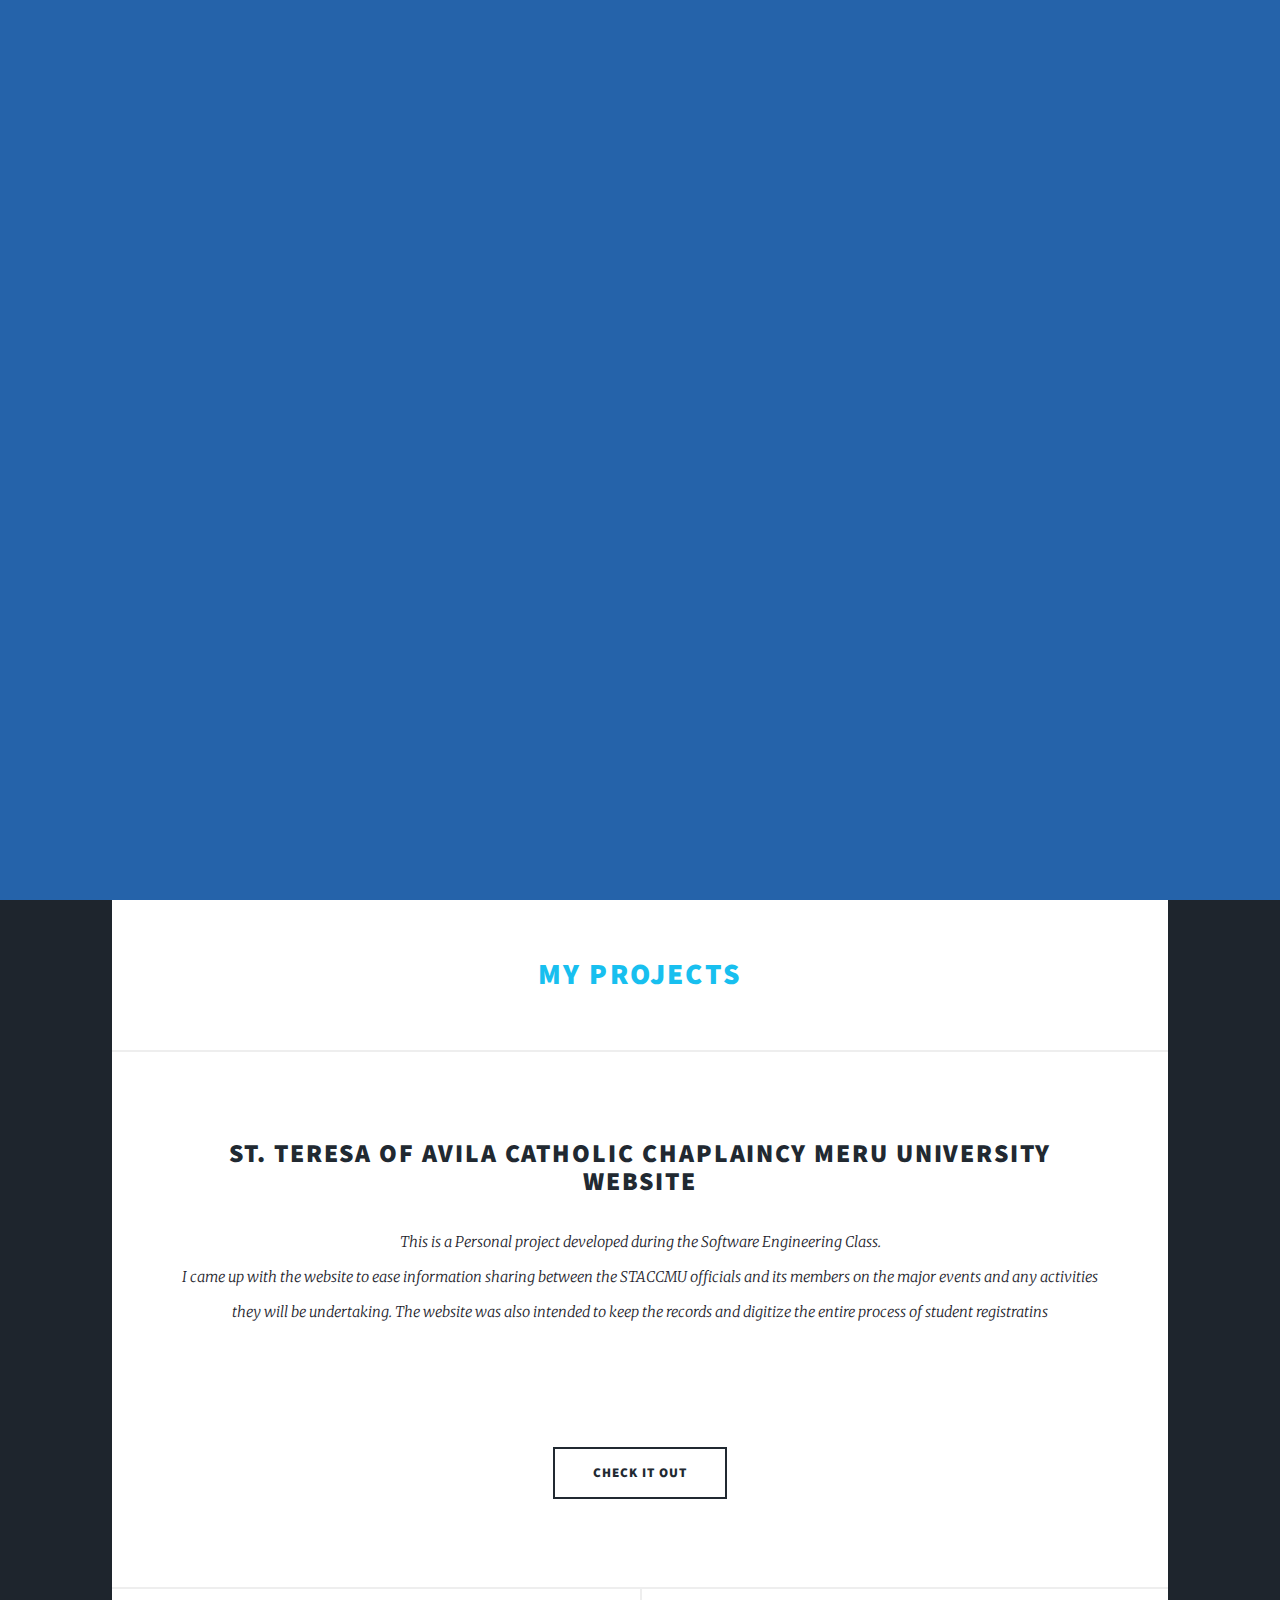
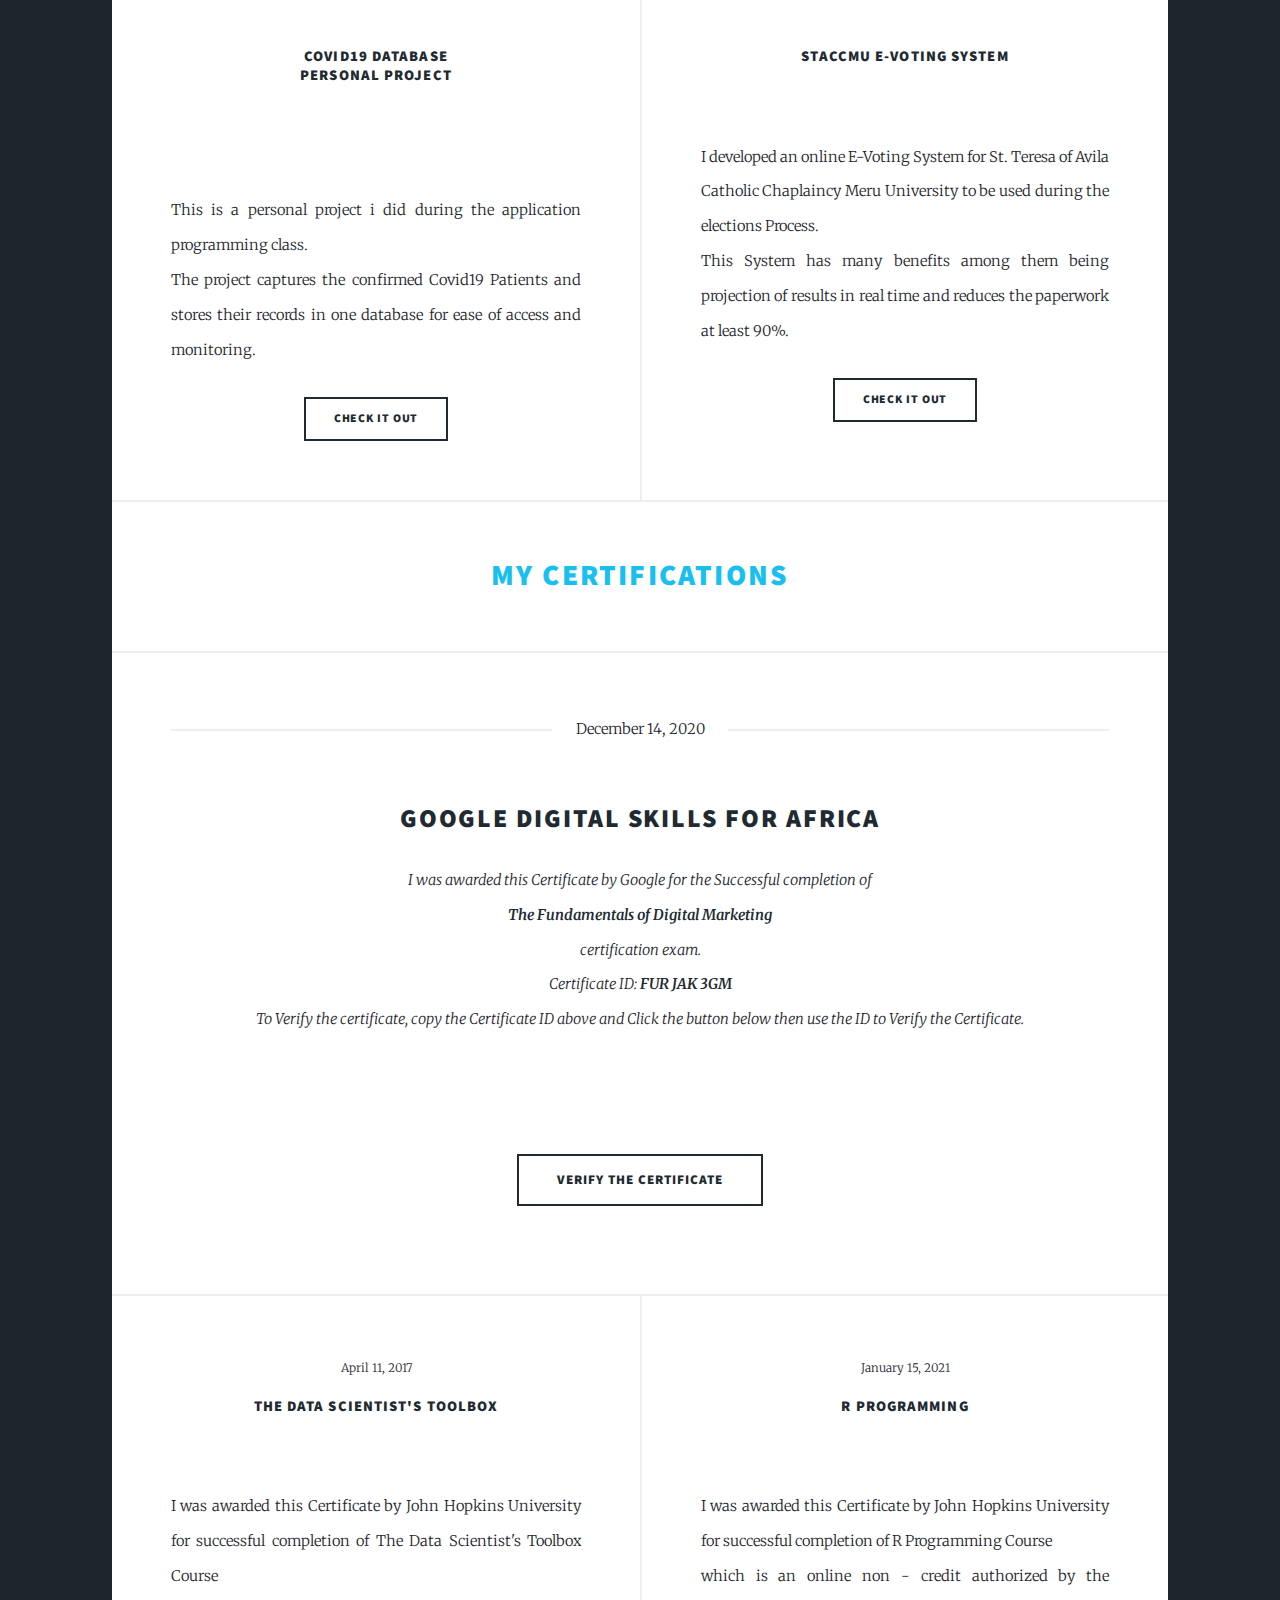
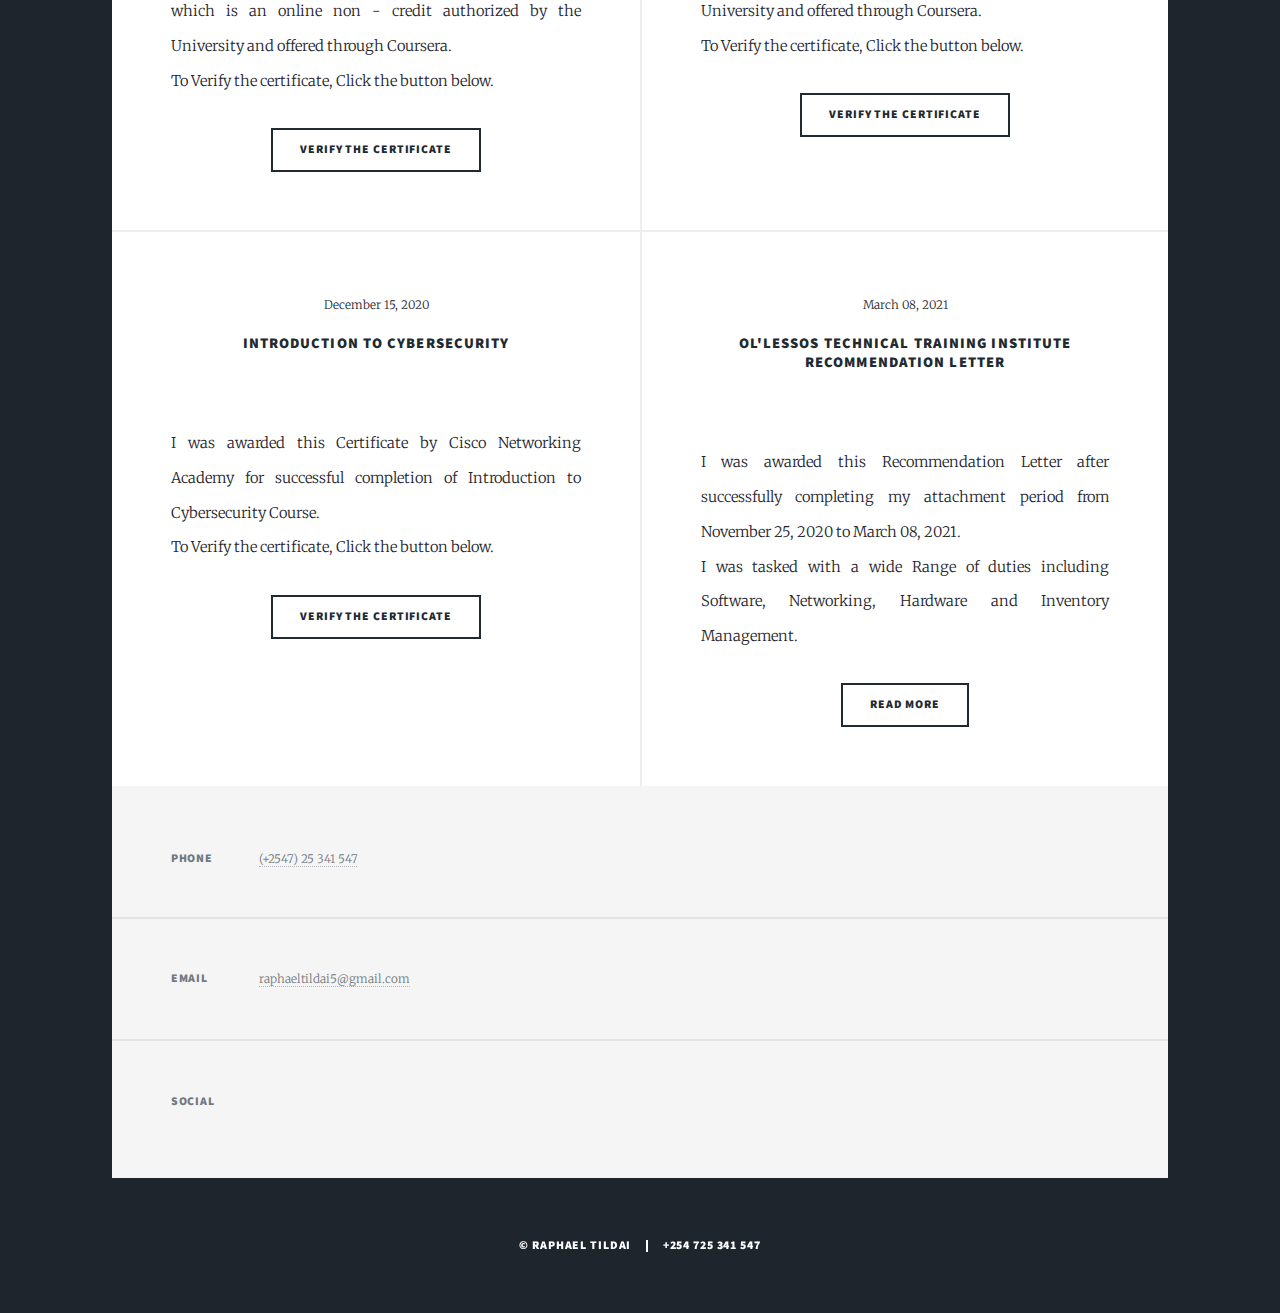
==== commit 3a2b116c: "Update index.html" ====
--- a/index.html
+++ b/index.html
@@ -36,7 +36,7 @@
 					<nav id="nav">
 						<ul class="links">
 							<li class="active"><a href="index.html">Raphael Tildai</a></li>
-							<li class="resume"><a href="files/Raphael's Resume.pdf" target="_blank" download="Raphael Tildai's Resume">My Resume</a></li>
+							<li class="resume"><a href="files/Raphael's Resume.pdf" download="Raphael_Tildai's_Resume" >My Resume</a></li>
 						</ul>
 						<ul class="icons">
 							<li><a href="https://www.linkedin.com/in/raphael-tildai-83b410190/" class="icon brands fa-linkedin"><span class="label">Twitter</span></a></li>
@@ -88,7 +88,7 @@
 										<!-- <span class=" 3date">April 22, 2017</span> -->
 										<h2><a target= "_blank" href="https://vote.staccmu.korostech.co.ke">STACCMU E-Voting System</a></h2>
 									</header>
-									<a target= "_blank" href="https://vote.staccmu.korostech.co.ke" class="image fit"><img src="images/StaccmuVote.png" alt="" /></a>
+									<a target= "_blank" href="https://vote.staccmu.korostech.co.ke" class="image fit"><img src="images/StaccmuVote.PNG" alt="" /></a>
 									<p>I developed an online E-Voting System for St. Teresa of Avila Catholic Chaplaincy Meru University to be used during the elections Process.<br/>
 										This System has many benefits among them being projection of results in real time and reduces the paperwork at least 90%.
 									</p>
@@ -266,7 +266,7 @@
 
 				<!-- Copyright -->
 					<div id="copyright">
-						<ul><li>&copy; Raphael Tildai</li><li>+2547 25 341 547</li></ul>
+						<ul><li>&copy; Raphael Tildai</li><li>+254 725 341 547</li></ul>
 					</div>
 
 			</div>
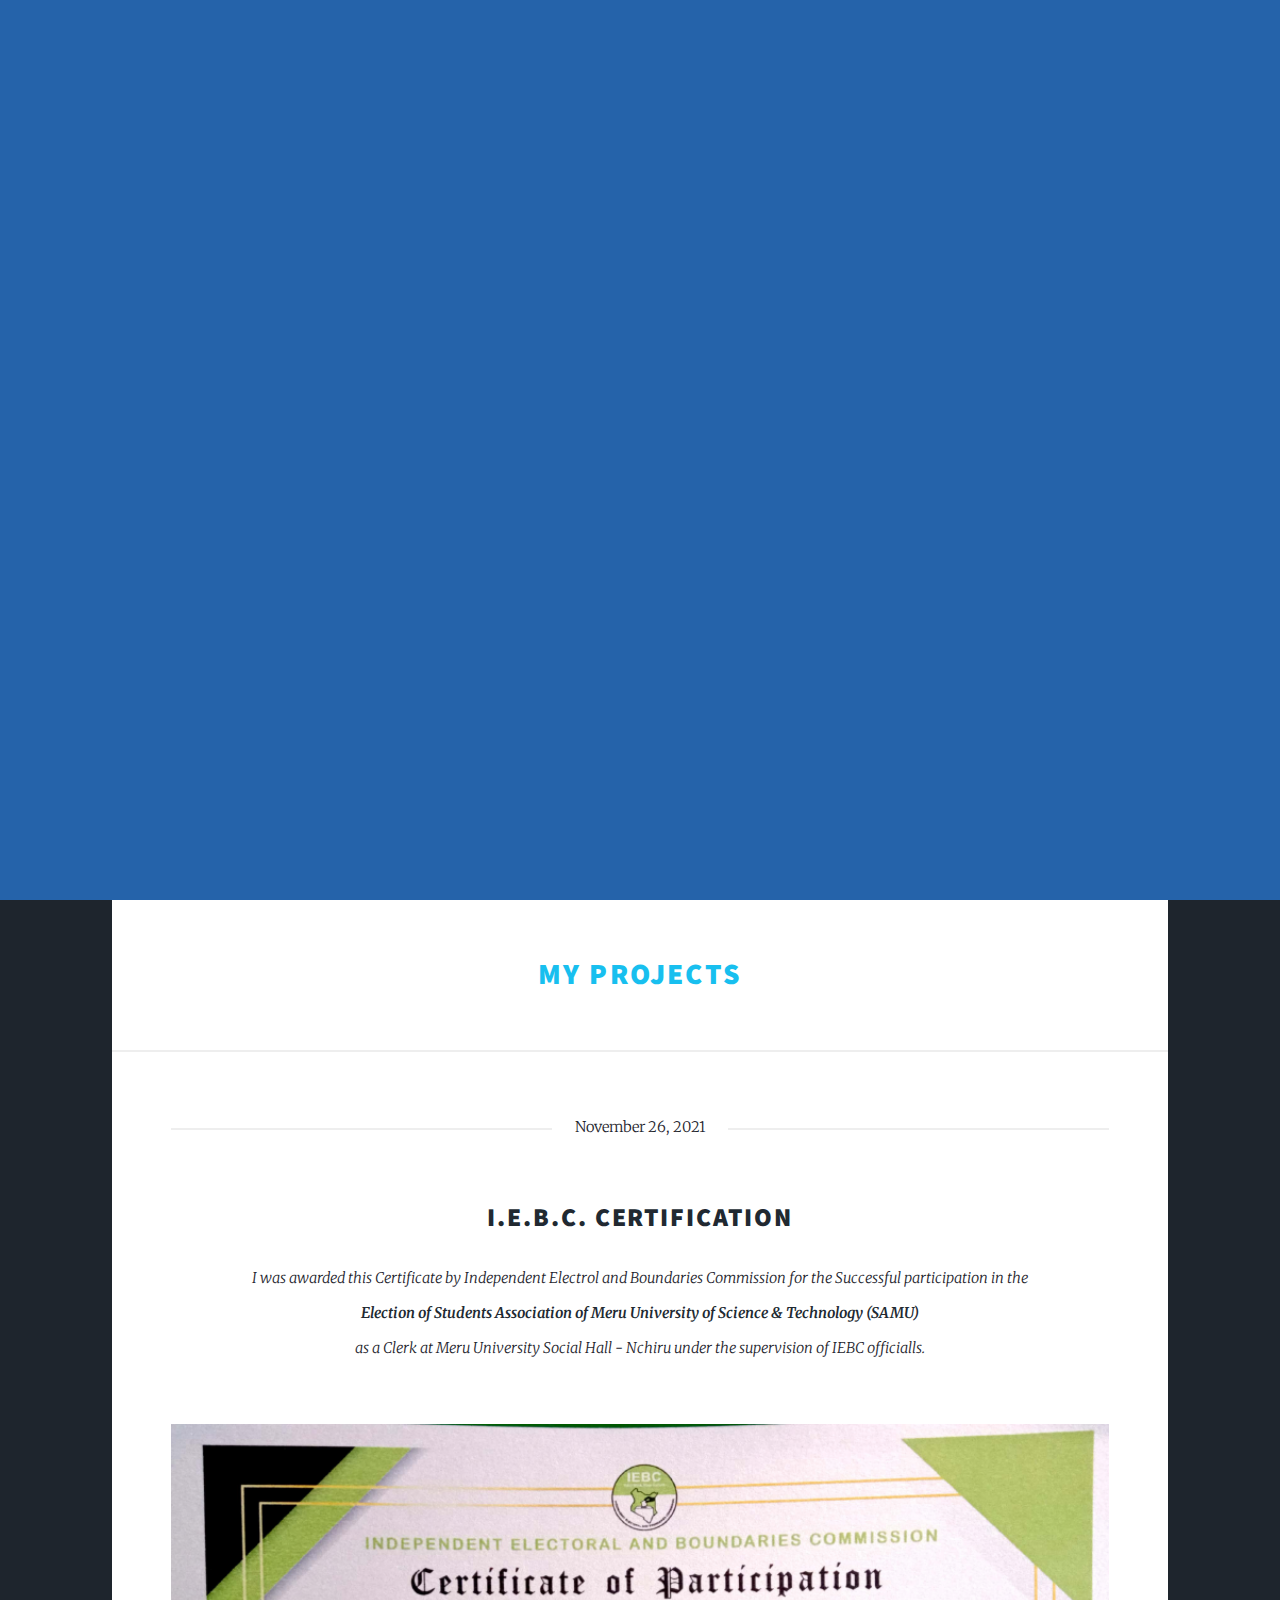
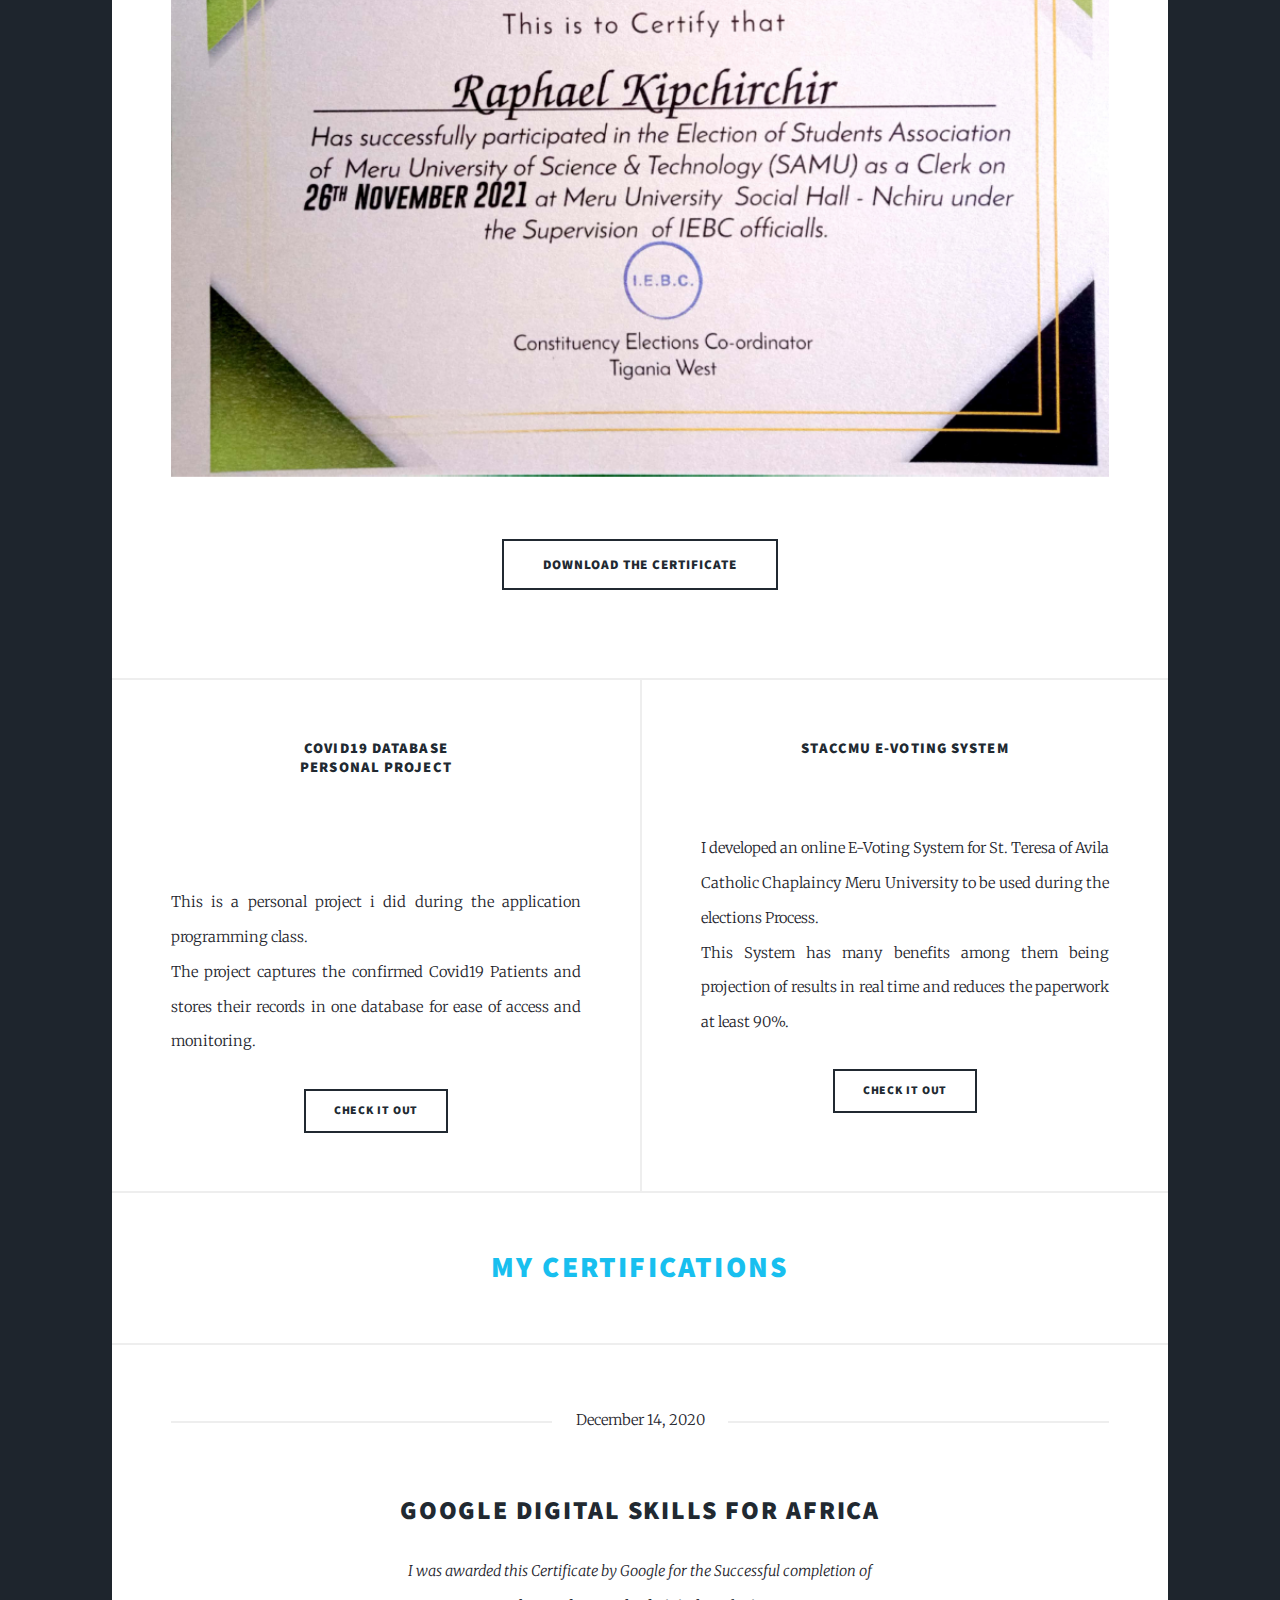
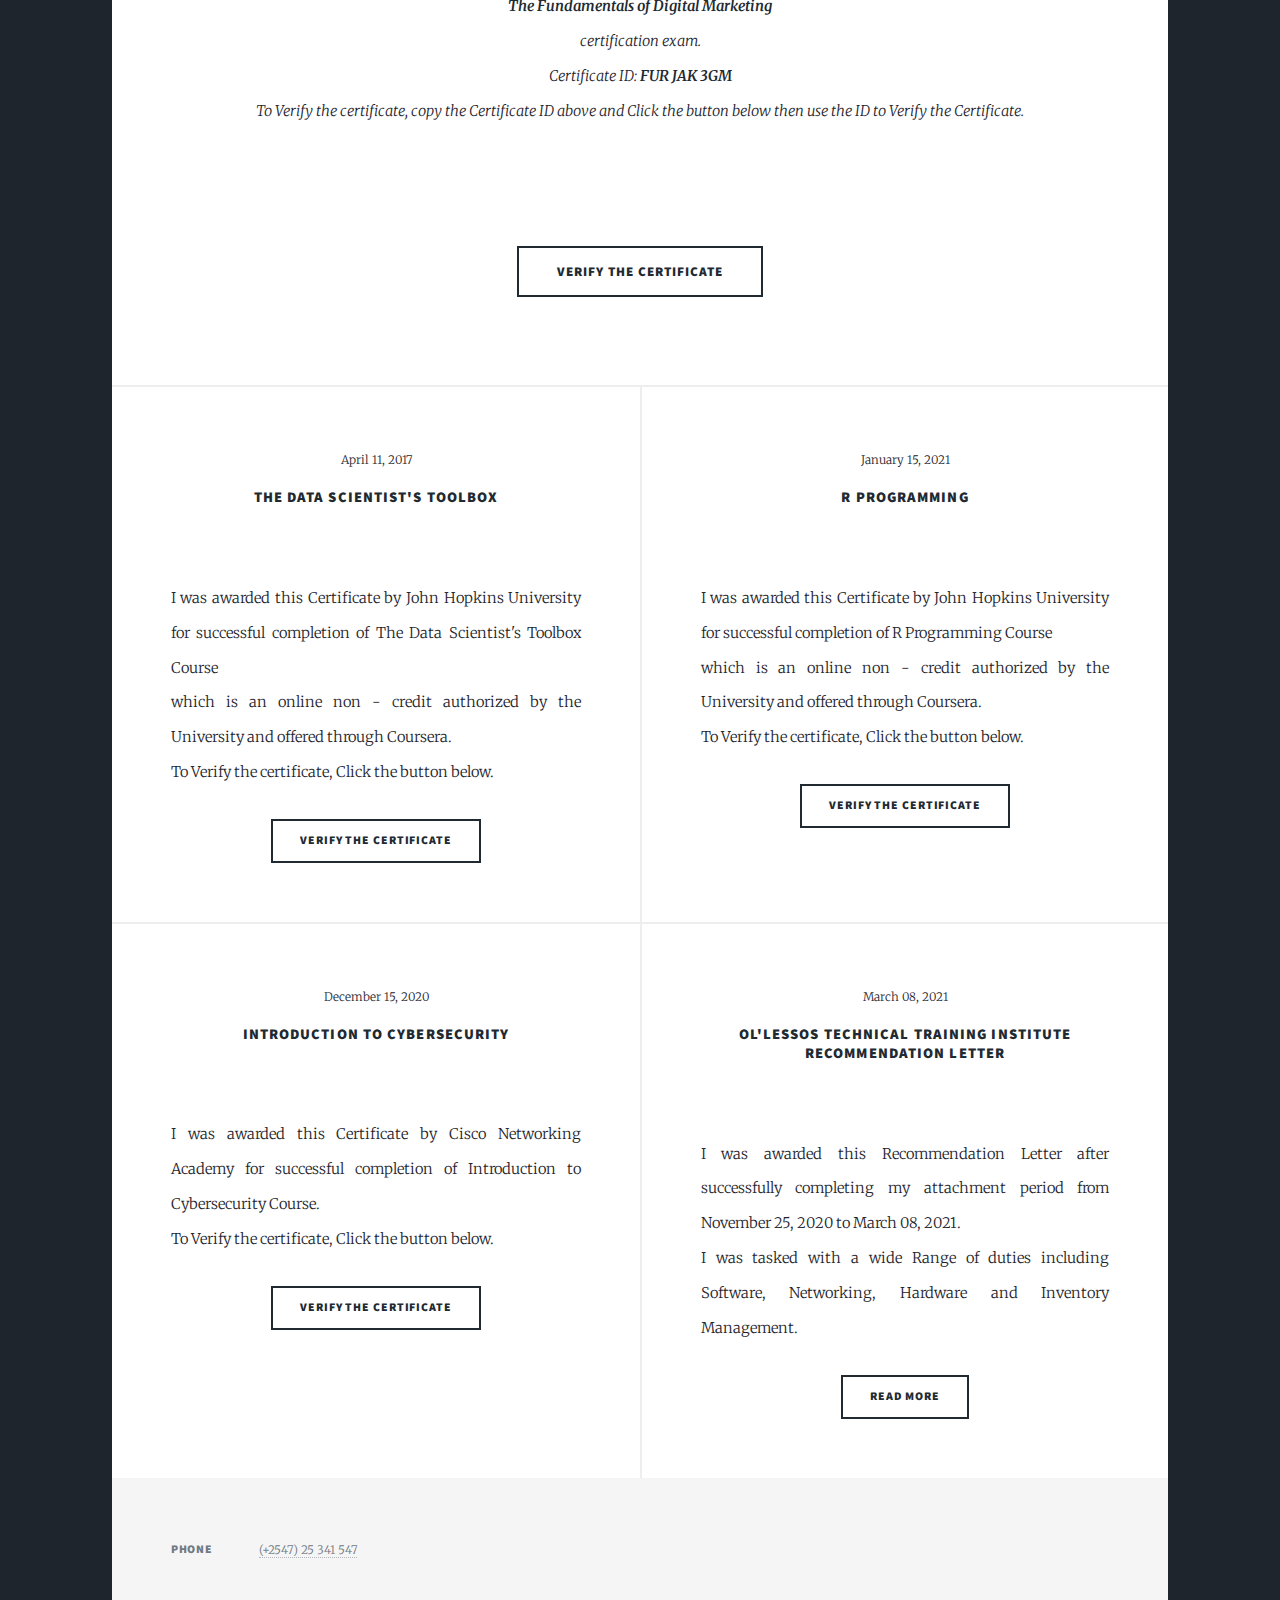
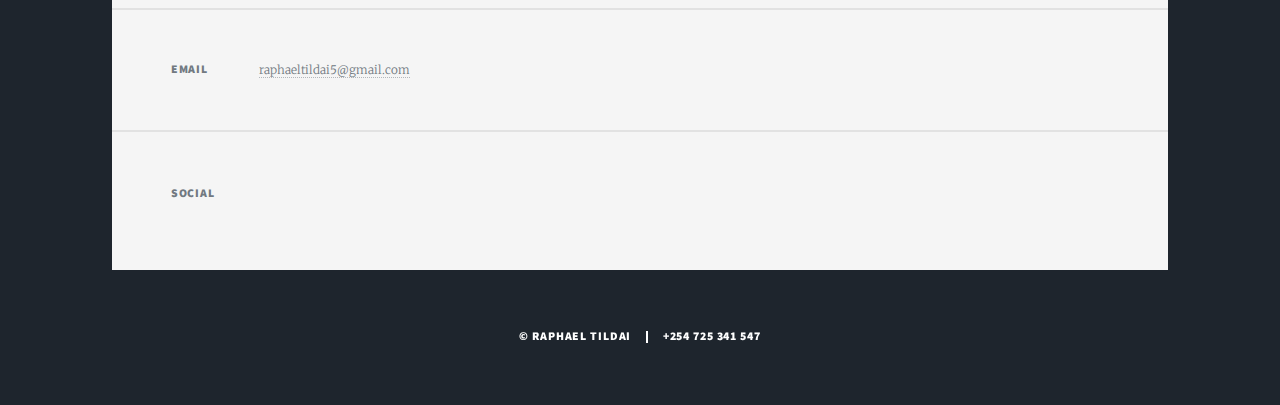
==== commit df9d791d: "Update index.html" ====
--- a/index.html
+++ b/index.html
@@ -4,6 +4,7 @@
 		<title>Raphael Tildai Portfolio</title>
 		<meta charset="utf-8" />
 		<meta name="viewport" content="width=device-width, initial-scale=1, user-scalable=no" />
+		<meta name="keywords" content="Raphael, Tildai, Computer Science"/>
 		<link rel="stylesheet" href="assets/css/main.css" />
 		<link rel="Shortcut icon" type="image.png" href="images/favicon.PNG" />
 		<noscript><link rel="stylesheet" href="assets/css/noscript.css" /></noscript>
@@ -18,7 +19,7 @@
 						<h1>Welcome to My Portfolio</h1>
 						<p>Hi! My name is Raphael Tildai and my Portfolio is a representation of <br/> all that i have learned and 
 							accomplished as a <strong>Computer Science Student.</strong><br/>
-							I am  third year student at Meru University of Science & Technology Pursuing BSc. in Computer Science.<br/> I love coding and learning new
+							I am  Fourth year student at Meru University of Science & Technology Pursuing BSc. in Computer Science.<br/> I love coding and learning new
 							things in life.
 							
 						</p>
@@ -37,6 +38,8 @@
 						<ul class="links">
 							<li class="active"><a href="index.html">Raphael Tildai</a></li>
 							<li class="resume"><a href="files/Raphael's Resume.pdf" download="Raphael_Tildai's_Resume" >My Resume</a></li>
+							<li class="Projects"><a href="projects.html">Projects</a></li>
+							<li class="certifications"><a href="certifications.html">Certifications</a></li>
 						</ul>
 						<ul class="icons">
 							<li><a href="https://www.linkedin.com/in/raphael-tildai-83b410190/" class="icon brands fa-linkedin"><span class="label">Twitter</span></a></li>
@@ -55,18 +58,19 @@
 						<!-- Featured Post- Projects -->
 							<article class="post featured">
 								<header class="major">
-									<!-- <span class="date">April 25, 2017</span> -->
-									<h2><a target= "_blank" href="https://www.staccmu.korostech.co.ke">St. Teresa of Avila Catholic Chaplaincy Meru University Website</a></h2>
-									<p>This is a Personal project developed during the Software Engineering Class.<br />
-									I came up with the website to ease information sharing between the STACCMU officials and its members on the major events
-									and any activities they will be undertaking. The website was also intended to keep the records and digitize the entire process of 
-									student registratins</p>
+									<span class="date">November 26, 2021</span>
+									<h2><a href="https://www.learndigital.withgoogle.com/link/1ar27gu2qdc">I.E.B.C. Certification</a></h2>
+									<p>I was awarded this Certificate by Independent Electrol and Boundaries Commission for the Successful participation in the <br/>
+									<strong>Election of Students Association of Meru University of Science & Technology (SAMU)</strong><br />
+									as a Clerk at Meru University Social Hall - Nchiru under the supervision of IEBC officialls.<br/>
+									</p>
 								</header>
-								<a target= "_blank" href="https://www.staccmu.korostech.co.ke" class="image main"><img src="images/STACCMU.PNG" alt=""/></a>
+								<a href="#" class="image main"><img src="images/IEBC.PNG" alt="" /></a>
 								<ul class="actions special">
-									<li><a target= "_blank" href="https://www.staccmu.korostech.co.ke" class="button large">Check it Out</a></li>
+									<li><a href="files/IEBC certificate.pdf" download="Raphael Tildai IEBC Certificate.pdf" class="button large">Download the Certificate</a></li>
 								</ul>
 							</article>
+
 
 						<!-- Posts -->
 							<section class="posts">
--- a/assets/css/main.css
+++ b/assets/css/main.css
@@ -1,11 +1,5 @@
 @import url(fontawesome-all.min.css);
 @import url("https://fonts.googleapis.com/css?family=Merriweather:300,700,300italic,700italic|Source+Sans+Pro:900");
-
-/*
-	Massively by HTML5 UP
-	html5up.net | @ajlkn
-	Free for personal and commercial use under the CCA 3.0 license (html5up.net/license)
-*/
 
 html, body, div, span, applet, object,
 iframe, h1, h2, h3, h4, h5, h6, p, blockquote,
@@ -3235,7 +3229,7 @@
 			width: 100%;
 			height: 100%;
 			background-color: #18bfef;
-			background-image: url("../../images/overlay.png"), linear-gradient(0deg, rgba(0, 0, 0, 0.1), rgba(0, 0, 0, 0.1)), url("../../images/bg.jpg");
+			background-image: url("../../images/overlay.png"), linear-gradient(0deg, rgba(0, 0, 0, 0.1), rgba(0, 0, 0, 0.1)), url("../../images/bg_2.png");
 			background-size: auto,								auto,														100% auto;
 			background-position: center,								center,														top center;
 			background-repeat: repeat,								no-repeat,													no-repeat;
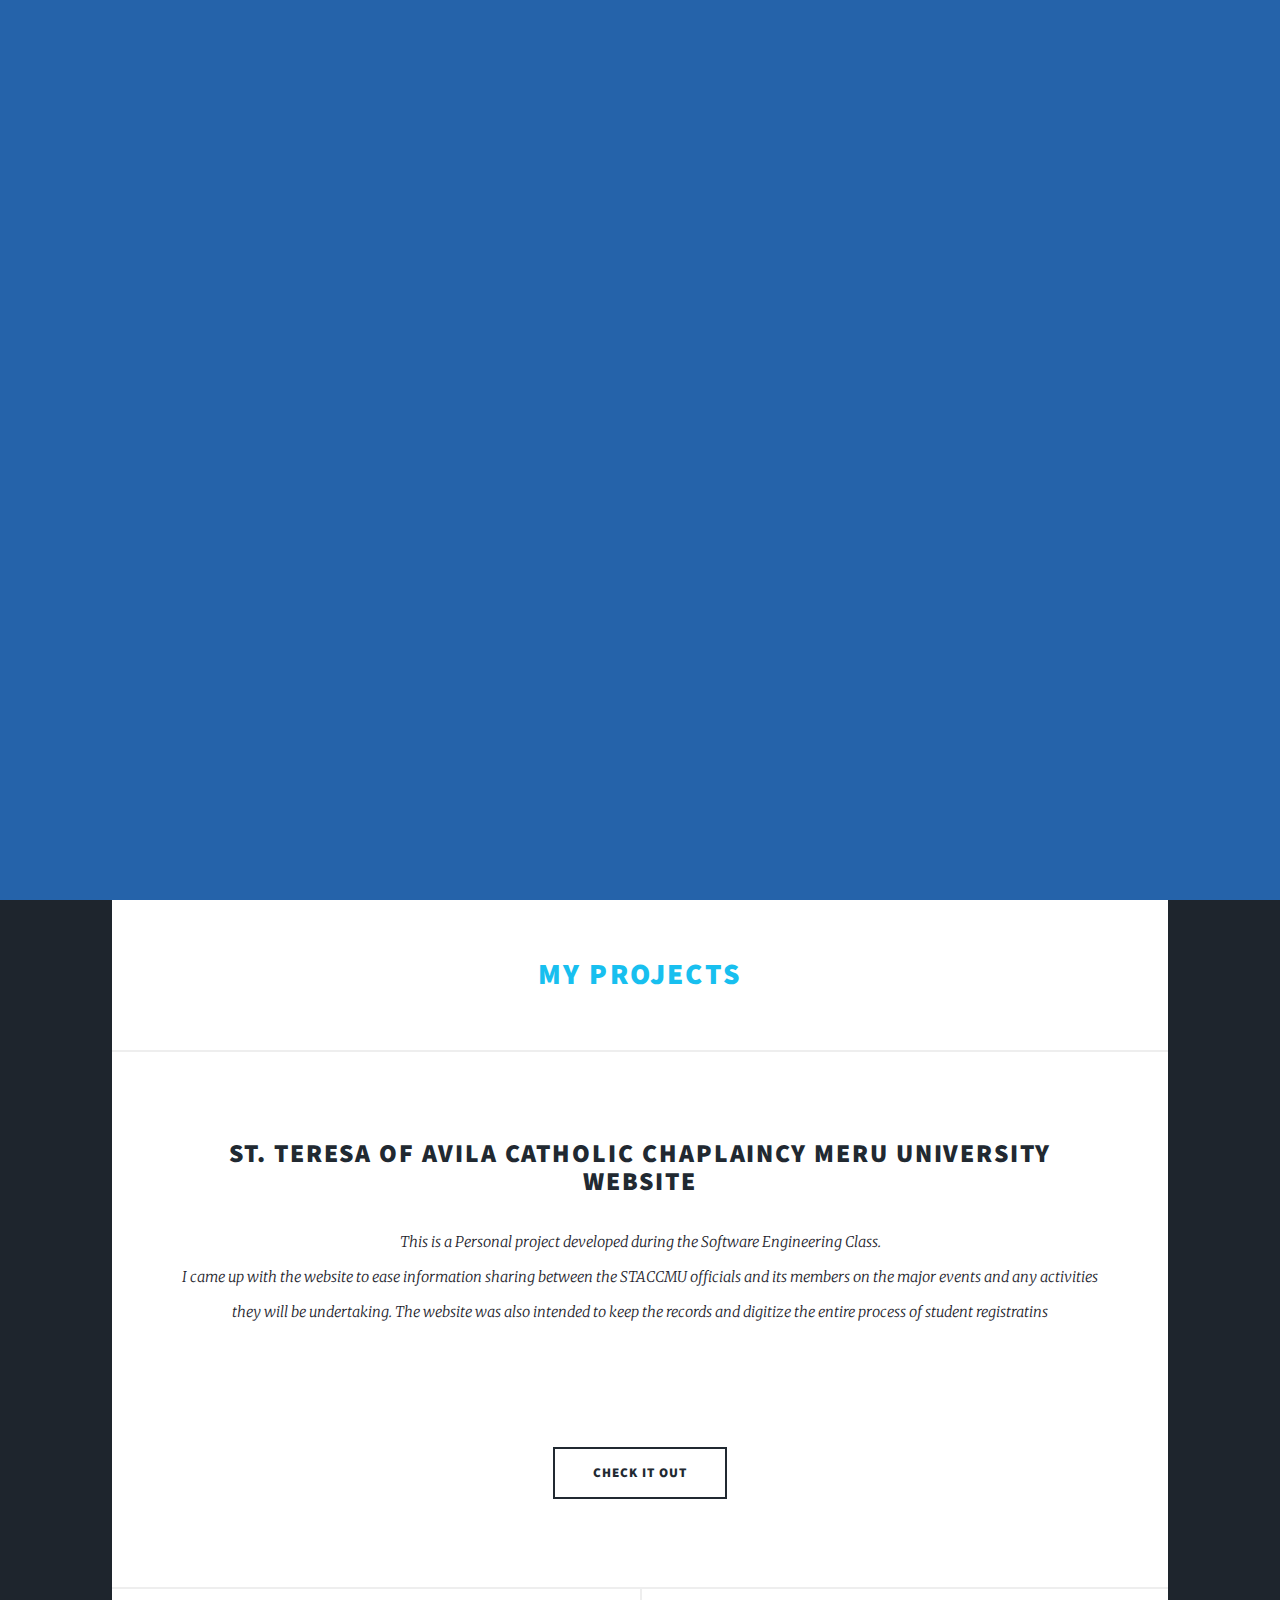
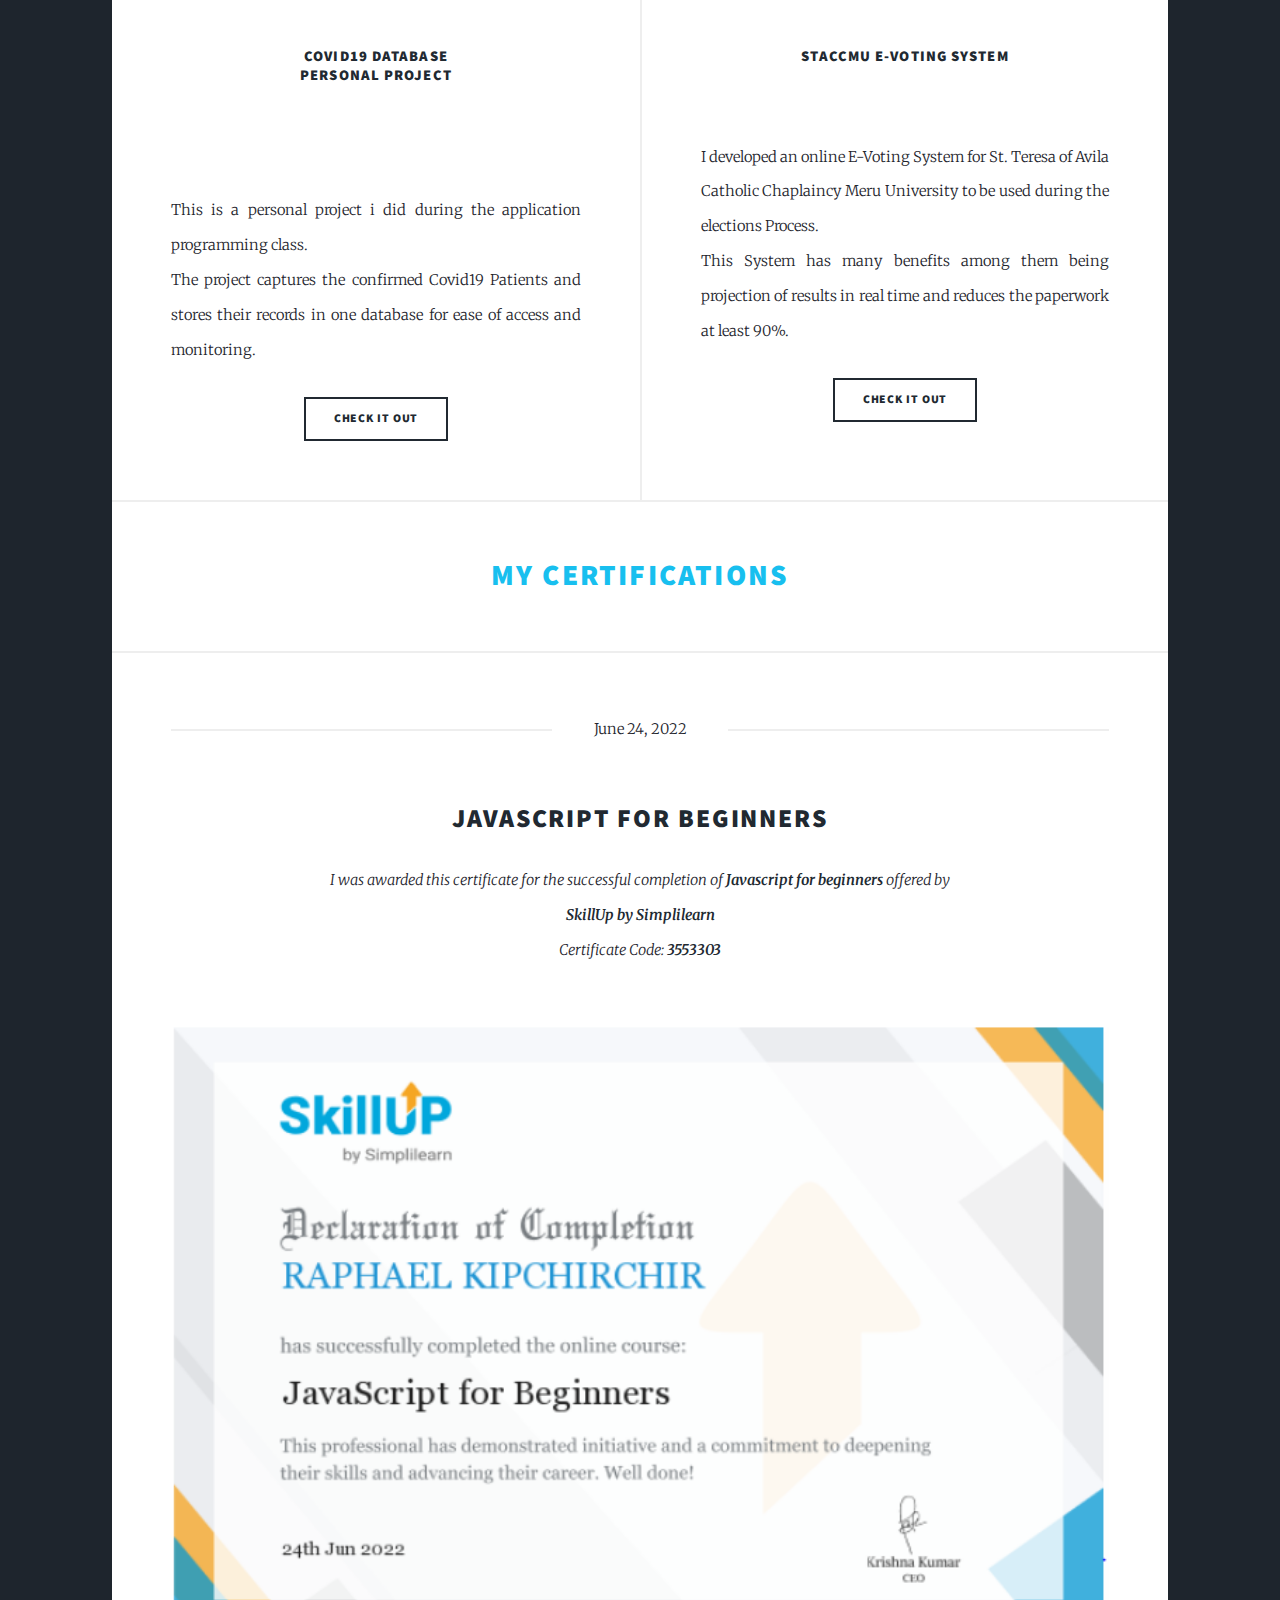
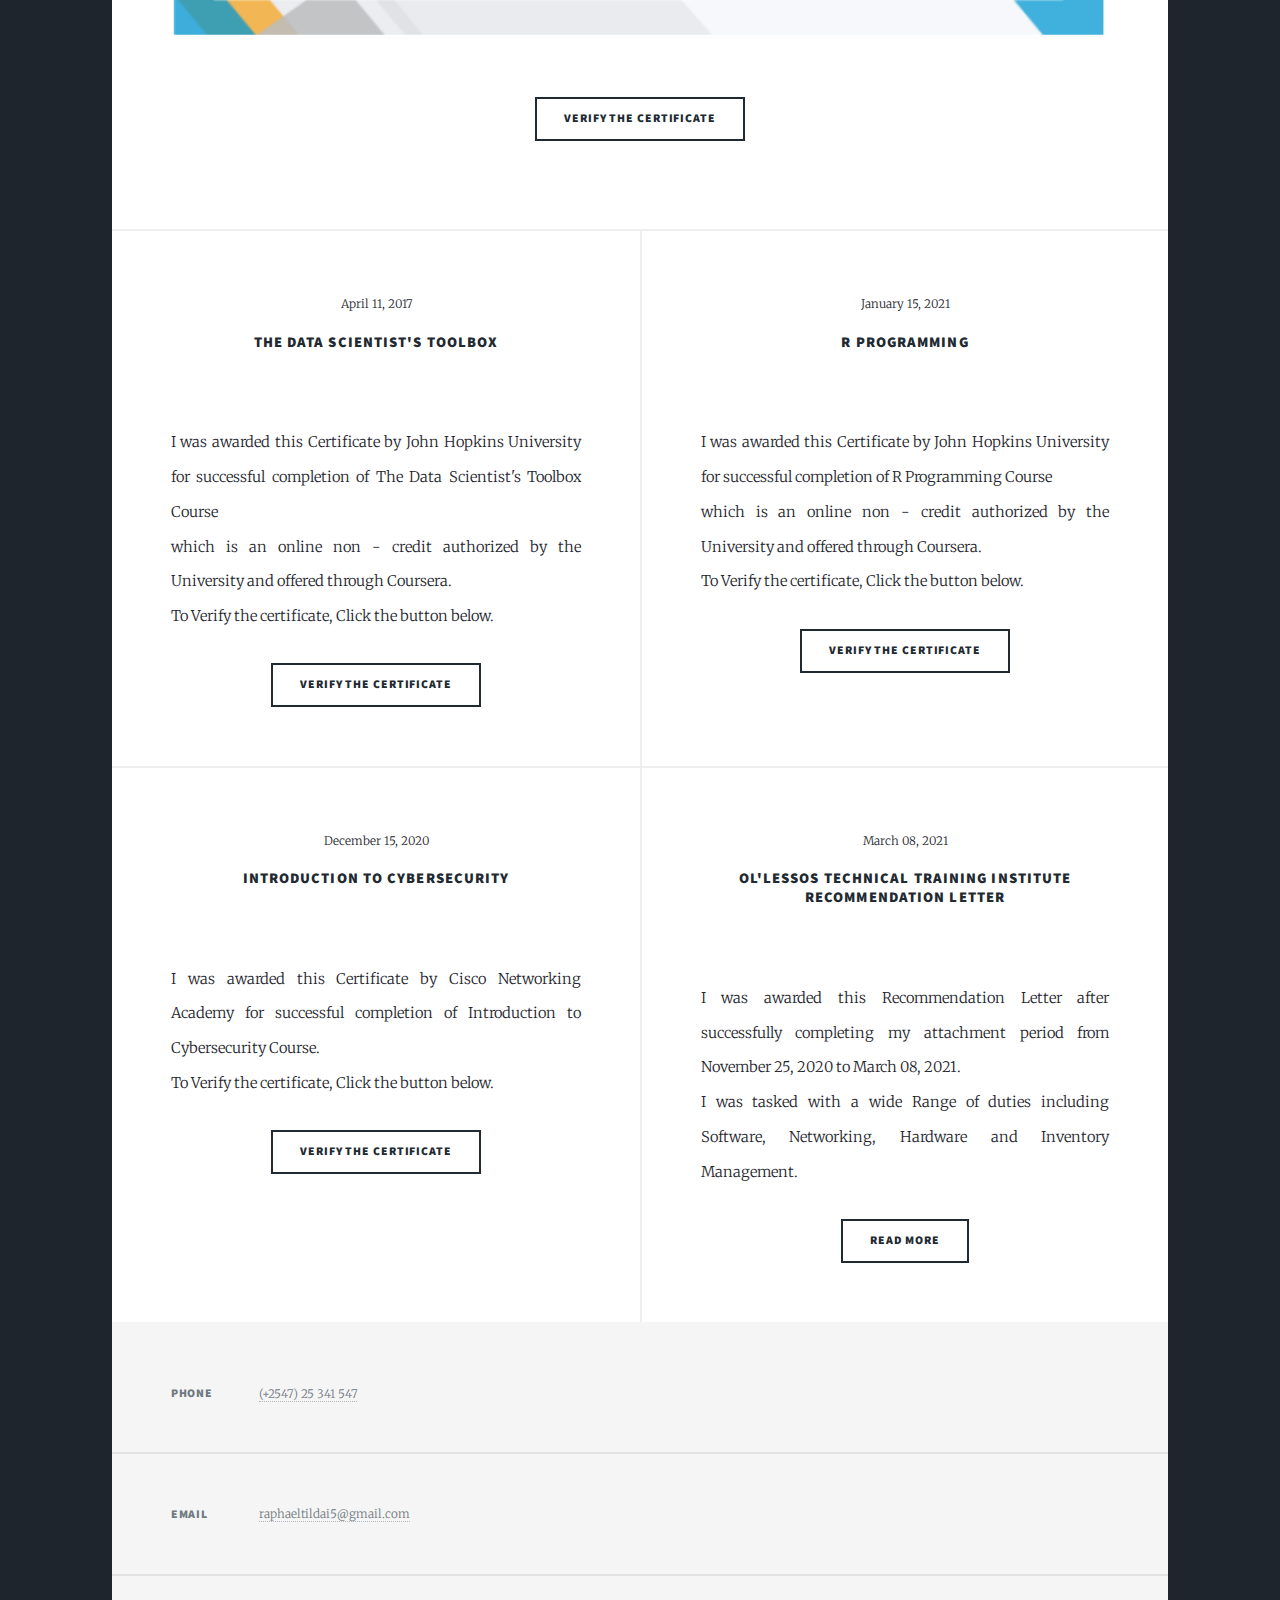
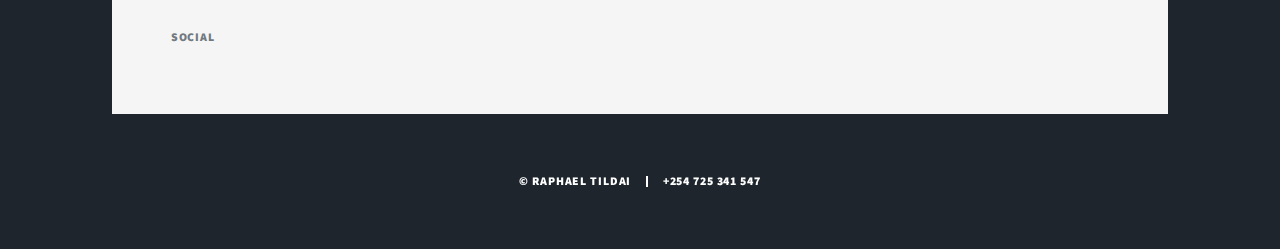
==== commit 7f469d01: "Updating the porfolio with new certificate" ====
--- a/index.html
+++ b/index.html
@@ -56,22 +56,20 @@
 					</div>
 
 						<!-- Featured Post- Projects -->
-							<article class="post featured">
-								<header class="major">
-									<span class="date">November 26, 2021</span>
-									<h2><a href="https://www.learndigital.withgoogle.com/link/1ar27gu2qdc">I.E.B.C. Certification</a></h2>
-									<p>I was awarded this Certificate by Independent Electrol and Boundaries Commission for the Successful participation in the <br/>
-									<strong>Election of Students Association of Meru University of Science & Technology (SAMU)</strong><br />
-									as a Clerk at Meru University Social Hall - Nchiru under the supervision of IEBC officialls.<br/>
-									</p>
-								</header>
-								<a href="#" class="image main"><img src="images/IEBC.PNG" alt="" /></a>
-								<ul class="actions special">
-									<li><a href="files/IEBC certificate.pdf" download="Raphael Tildai IEBC Certificate.pdf" class="button large">Download the Certificate</a></li>
-								</ul>
-							</article>
-
-
+						<article class="post featured">
+							<header class="major">
+								<!-- <span class="date">April 25, 2017</span> -->
+								<h2><a target= "_blank" href="https://www.staccmu.korostech.co.ke">St. Teresa of Avila Catholic Chaplaincy Meru University Website</a></h2>
+								<p>This is a Personal project developed during the Software Engineering Class.<br />
+								I came up with the website to ease information sharing between the STACCMU officials and its members on the major events
+								and any activities they will be undertaking. The website was also intended to keep the records and digitize the entire process of 
+								student registratins</p>
+							</header>
+							<a target= "_blank" href="https://www.staccmu.korostech.co.ke" class="image main"><img src="images/STACCMU.PNG" alt=""/></a>
+							<ul class="actions special">
+								<li><a target= "_blank" href="https://www.staccmu.korostech.co.ke" class="button large">Check it Out</a></li>
+							</ul>
+						</article>
 						<!-- Posts -->
 							<section class="posts">
 								<article>
@@ -132,22 +130,20 @@
 							<h1>My Certifications</h1>
 						</div>
 							<!-- Featured Post - Certifications-->
-								<article class="post featured">
-									<header class="major">
-										<span class="date">December 14, 2020</span>
-										<h2><a target= "_blank" href="https://learndigital.withgoogle.com/digitalskills/validate-certificate-code">Google  Digital Skills for Africa</a></h2>
-										<p>I was awarded this Certificate by Google for the Successful completion of <br />
-										<strong>The Fundamentals of Digital Marketing</strong><br />
-										certification exam.<br/>
-										Certificate ID: <strong>FUR JAK 3GM</strong><br />
-										To Verify the certificate, copy the Certificate ID above and Click the button below then use the ID to Verify the Certificate.</p>
-									</header>
-									<a target= "_blank" href="https://learndigital.withgoogle.com/digitalskills/validate-certificate-code" class="image main"><img src="images/Google_cert.PNG" alt="" /></a>
-									<ul class="actions special">
-										<li><a target= "_blank" href="https://learndigital.withgoogle.com/digitalskills/validate-certificate-code" class="button large">Verify the Certificate</a></li>
-									</ul>
-									</article>
-
+							<article class="post featured">
+								<header class="major">
+									<span class="date">June 24, 2022</span>
+									<h2><a target= "_blank" href="https://simpli.app.link/5LA5ZV2F7qb">JavaScript for Beginners</a></h2>
+									<p>I was awarded this certificate for the successful completion of <strong>Javascript for beginners </strong>offered by<br/>
+									<strong>SkillUp by Simplilearn </strong><br />
+									Certificate Code: <strong> 3553303</strong><br/>
+									</p>
+								</header>
+								<a target= "_blank" href="https://simpli.app.link/5LA5ZV2F7qb" class="image main"><img src="images/skillup cert.PNG" alt="JavaScript Certificate" /></a>
+								<ul class="actions special">
+									<li><a target= "_blank" href="https://simpli.app.link/5LA5ZV2F7qb" class="button">Verify the Certificate</a></li>
+								</ul>
+							</article>
 							<!-- Posts -->
 								<section class="posts">
 									<article>
@@ -274,7 +270,6 @@
 					</div>
 
 			</div>
-
 		<!-- Scripts -->
 			<script src="assets/js/jquery.min.js"></script>
 			<script src="assets/js/jquery.scrollex.min.js"></script>
@@ -283,19 +278,23 @@
 			<script src="assets/js/breakpoints.min.js"></script>
 			<script src="assets/js/util.js"></script>
 			<script src="assets/js/main.js"></script>
+
 		<!-- Default Statcounter code for Web Portfolio
-		https://raphtildai.github.io/Portfolio.github.io/ -->
+		https://raphtildai.github.io/Portfolio/ -->
 		<script type="text/javascript">
 		var sc_project=12527052; 
 		var sc_invisible=1; 
 		var sc_security="c21e3bee"; 
 		</script>
 		<script type="text/javascript"
-		src="https://www.statcounter.com/counter/counter.js" async></script>
+		src="https://www.statcounter.com/counter/counter.js"
+		async></script>
 		<noscript><div class="statcounter"><a title="Web Analytics"
-		href="https://statcounter.com/" target="_blank"><img class="statcounter"
-		src="https://c.statcounter.com/12527052/0/c21e3bee/1/" alt="Web
-		Analytics"></a></div></noscript>
+		href="https://statcounter.com/" target="_blank"><img
+		class="statcounter"
+		src="https://c.statcounter.com/12527052/0/c21e3bee/1/"
+		alt="Web Analytics"
+		referrerPolicy="no-referrer-when-downgrade"></a></div></noscript>
 		<!-- End of Statcounter Code -->
 
 	</body>
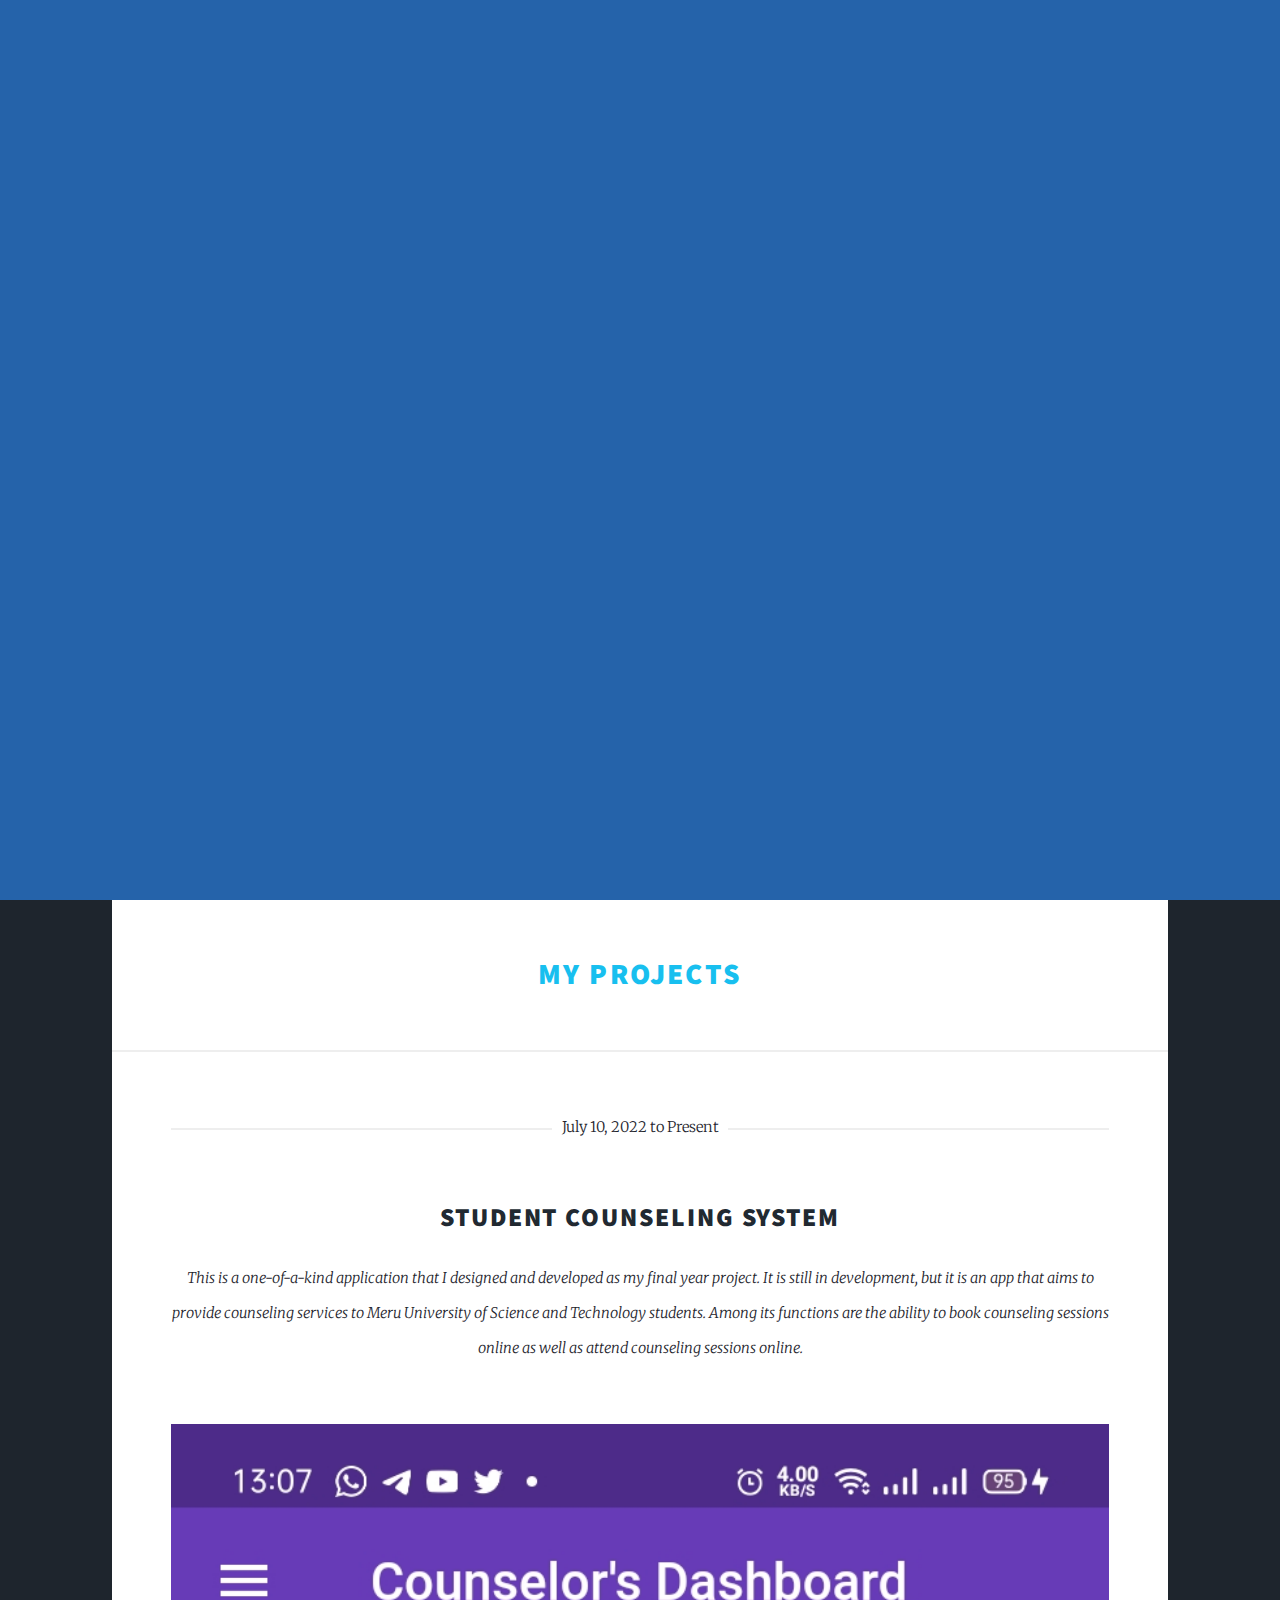
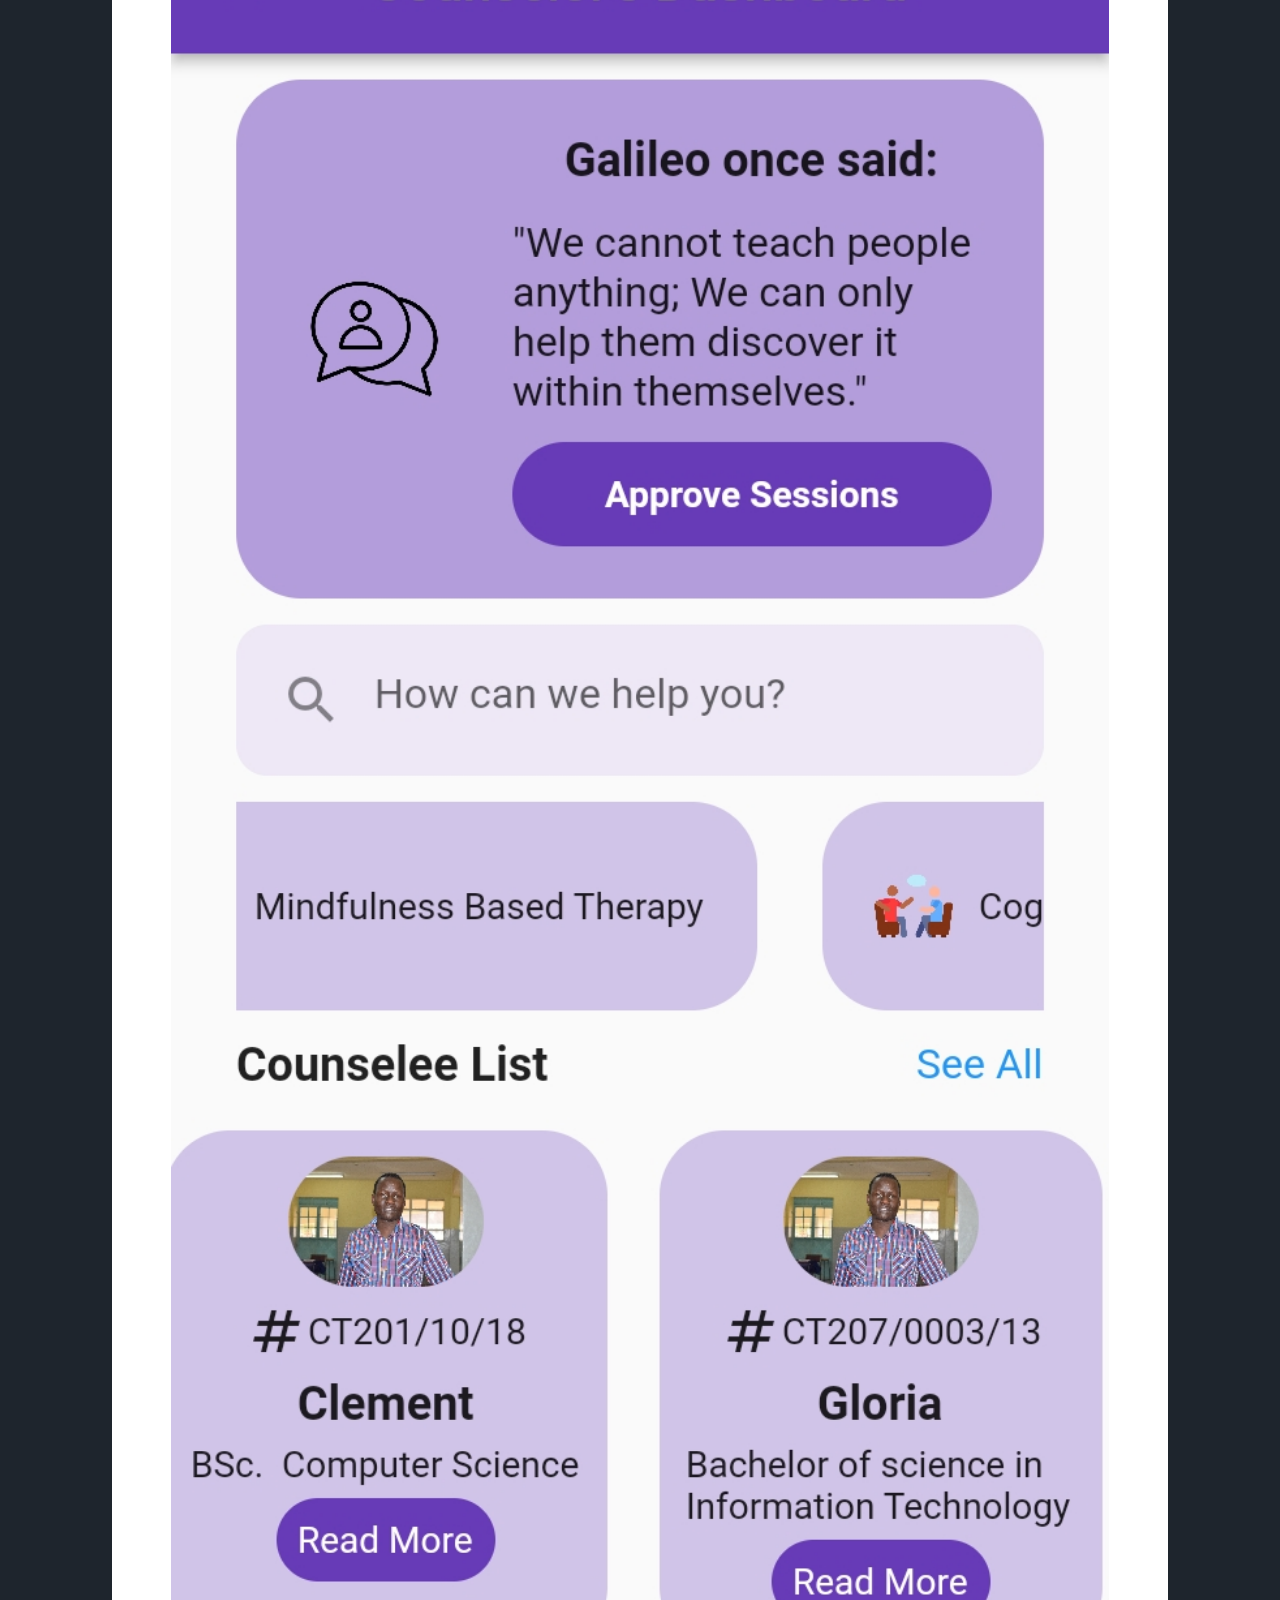
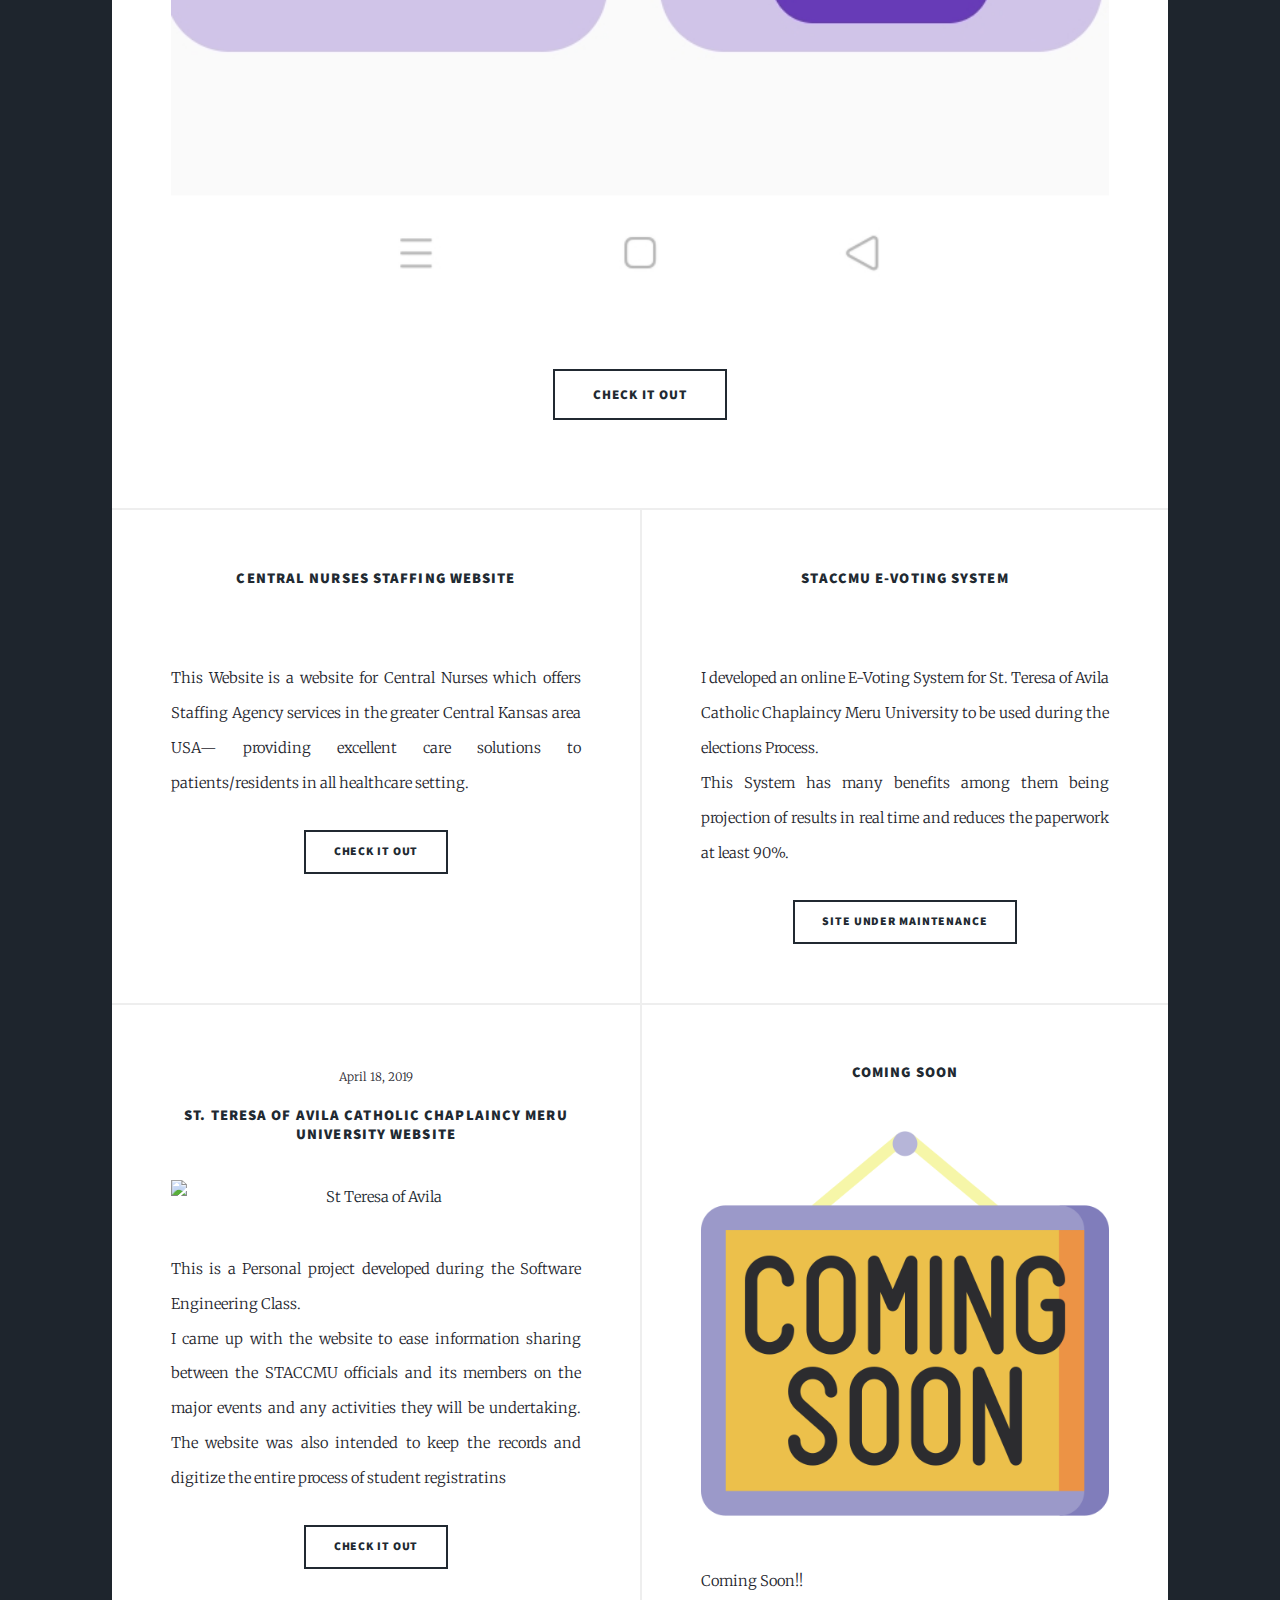
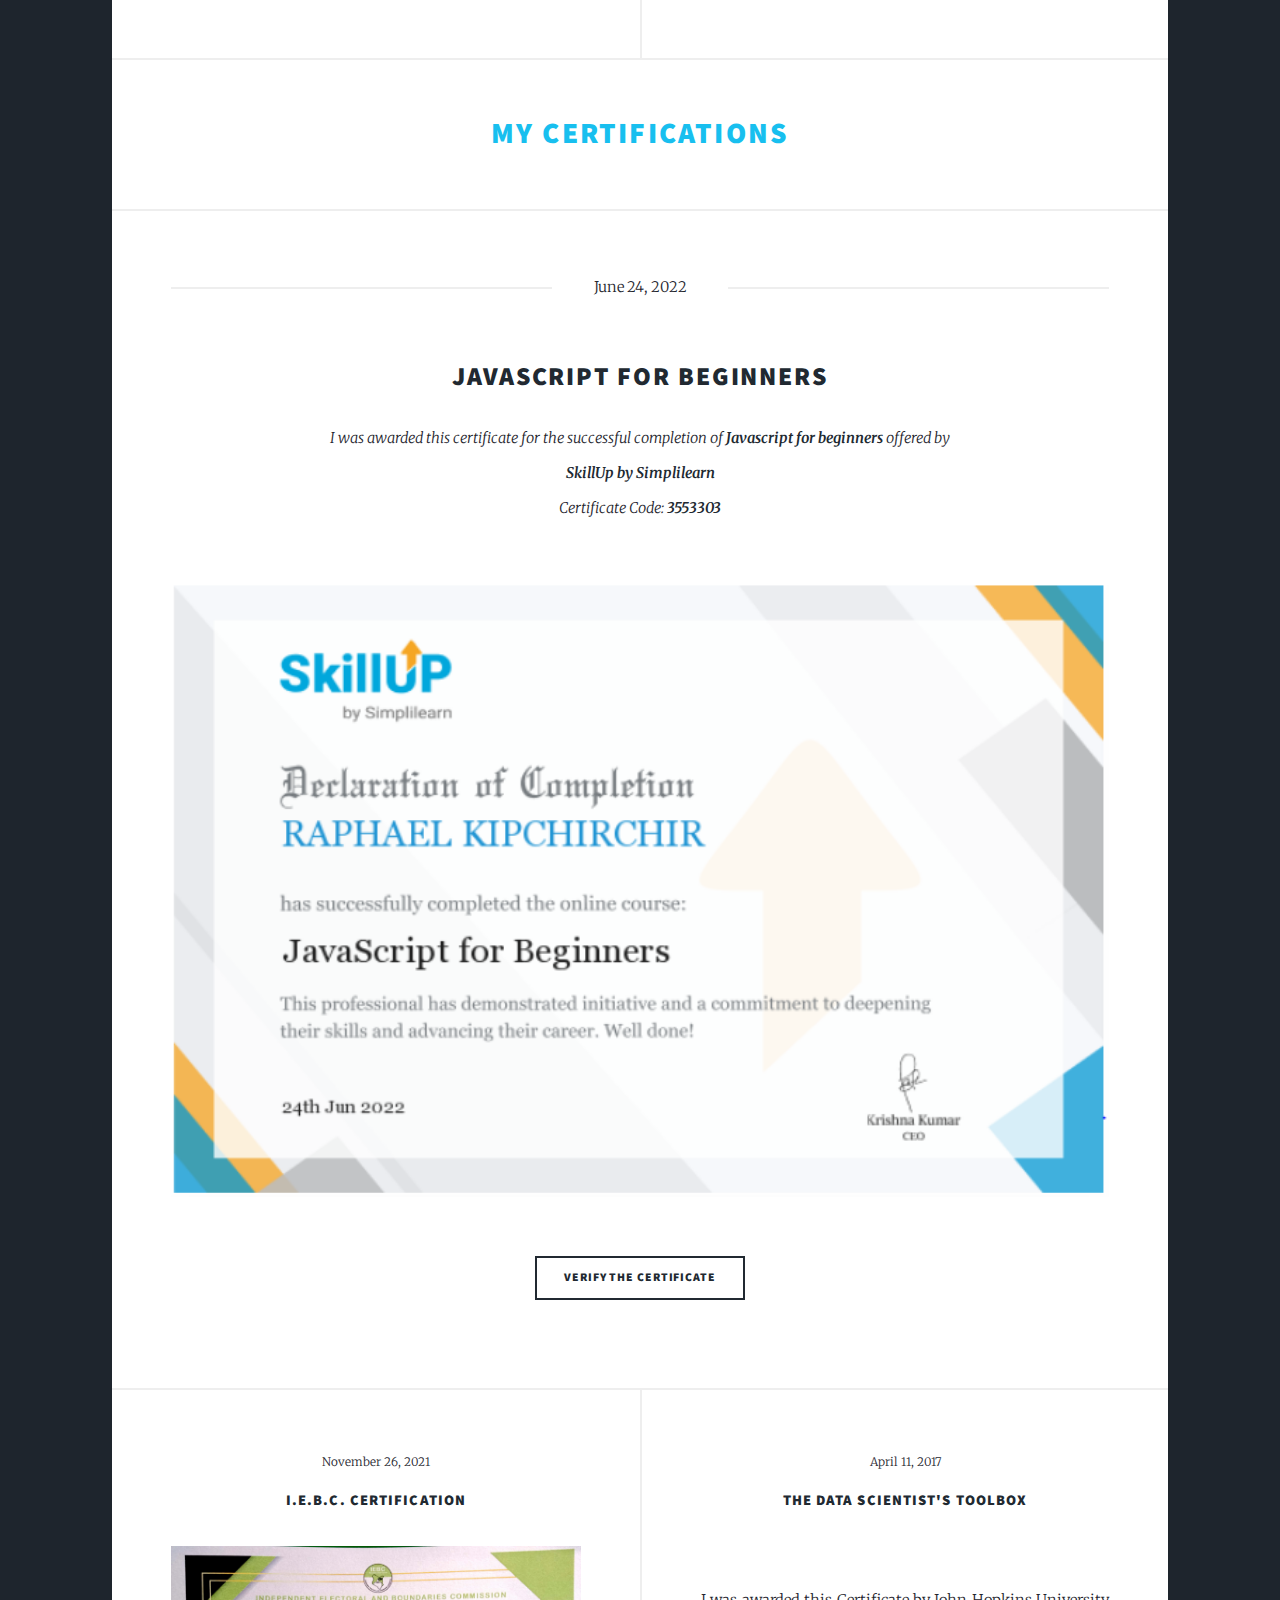
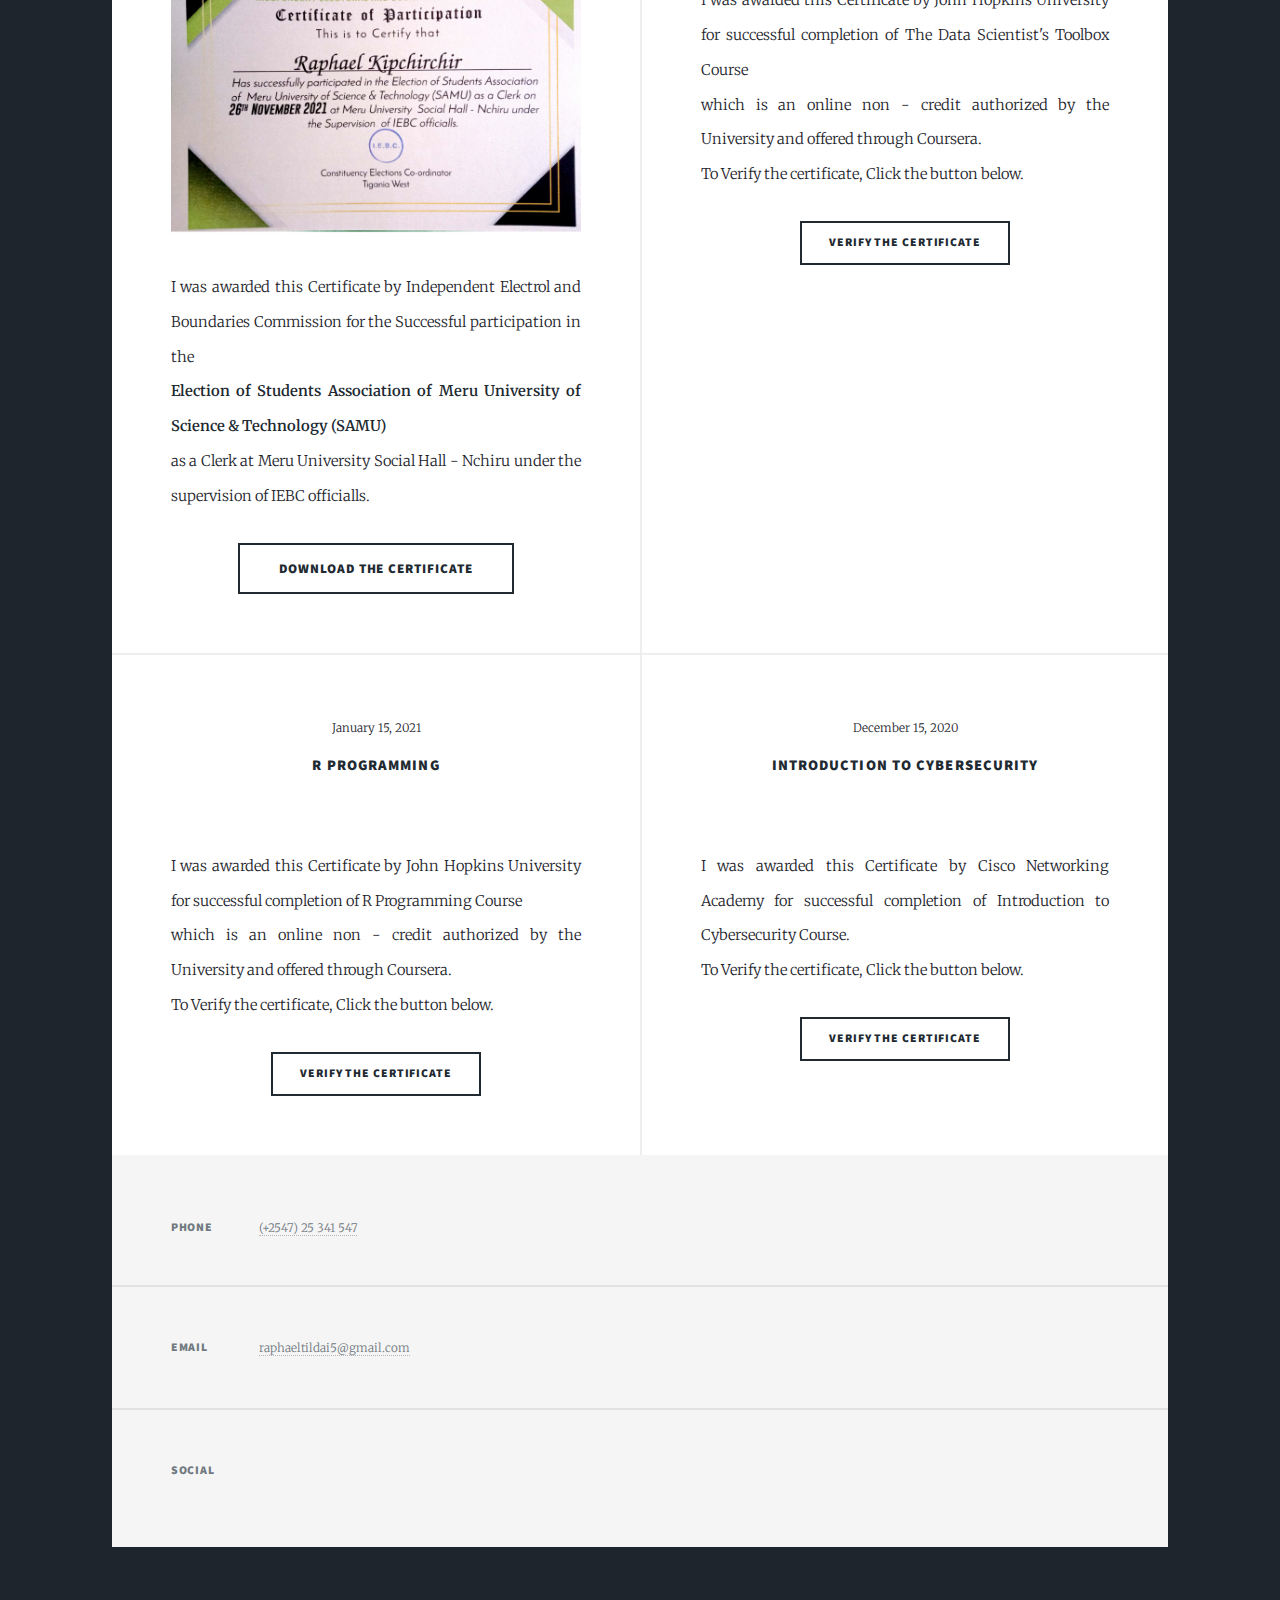
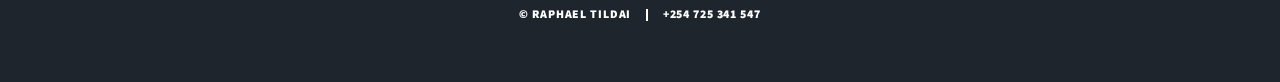
==== commit f9479b35: "Updated the portfolio and added about me page" ====
--- a/index.html
+++ b/index.html
@@ -36,14 +36,15 @@
 				<!-- Nav -->
 					<nav id="nav">
 						<ul class="links">
-							<li class="active"><a href="index.html">Raphael Tildai</a></li>
+							<li class="active"><a href="index.html">Home</a></li>
 							<li class="resume"><a href="files/Raphael's Resume.pdf" download="Raphael_Tildai's_Resume" >My Resume</a></li>
+							<li class="about"><a href="about.html">About Me</a></li>
 							<li class="Projects"><a href="projects.html">Projects</a></li>
 							<li class="certifications"><a href="certifications.html">Certifications</a></li>
 						</ul>
 						<ul class="icons">
 							<li><a href="https://www.linkedin.com/in/raphael-tildai-83b410190/" class="icon brands fa-linkedin"><span class="label">Twitter</span></a></li>
-							<li><a href="#" class="icon brands fa-facebook-f"><span class="label">Facebook</span></a></li>
+							<!-- <li><a href="#" class="icon brands fa-facebook-f"><span class="label">Facebook</span></a></li> -->
 							<li><a href="https://github.com/Raphtildai" class="icon brands fa-github"><span class="label">GitHub</span></a></li>
 						</ul>
 					</nav>
@@ -58,74 +59,73 @@
 						<!-- Featured Post- Projects -->
 						<article class="post featured">
 							<header class="major">
-								<!-- <span class="date">April 25, 2017</span> -->
-								<h2><a target= "_blank" href="https://www.staccmu.korostech.co.ke">St. Teresa of Avila Catholic Chaplaincy Meru University Website</a></h2>
-								<p>This is a Personal project developed during the Software Engineering Class.<br />
-								I came up with the website to ease information sharing between the STACCMU officials and its members on the major events
-								and any activities they will be undertaking. The website was also intended to keep the records and digitize the entire process of 
-								student registratins</p>
+								<span class="date">July 10, 2022 to Present </span>
+								<h2><a target= "_blank" href="#">Student Counseling System</a></h2>
+								<p>This is a one-of-a-kind application that I designed and developed as my final year project. 
+									It is still in development, but it is an app that aims to provide counseling services to 
+									Meru University of Science and Technology students. Among its functions are the ability to book 
+									counseling sessions online as well as attend counseling sessions online.
+								</p>
 							</header>
-							<a target= "_blank" href="https://www.staccmu.korostech.co.ke" class="image main"><img src="images/STACCMU.PNG" alt=""/></a>
+							<a target= "_blank" href="#" class="image main"><img src="images/counselor dashboard.jpg" alt="Counselor dashboard"/></a>
 							<ul class="actions special">
-								<li><a target= "_blank" href="https://www.staccmu.korostech.co.ke" class="button large">Check it Out</a></li>
+								<li><a target= "_blank" href="https://github.com/Raphtildai/careapp" class="button large">Check it Out</a></li>
 							</ul>
 						</article>
 						<!-- Posts -->
 							<section class="posts">
 								<article>
 									<header>
-										<!-- <span class="date">April 24, 2017</span> -->
-										<h2><a href="#">Covid19 Database<br />
-											Personal Project</a></h2>
-									</header>
-									<a href="#" class="image fit"><img src="images/covid19_database.PNG" alt="" /></a><br />
-									<p>This is a personal project i did during the application programming class.<br />
-										The project captures the confirmed Covid19 Patients and stores their records in one database for ease of access and monitoring.</p>
-									<ul class="actions special">
-										<li><a href="#" class="button">Check it Out</a></li>
+										<!-- <span class="date">September 5, 2021</span> -->
+										<h2><a href="https://www.centralnurses.com">Central Nurses Staffing Website<br /></a></h2>
+									</header>
+									<a href="https://www.centralnurses.com" class="image fit"><img src="images/Centralnurses.PNG" alt="" /></a>
+									<p>This Website is a website for Central Nurses which offers Staffing Agency services in the greater Central Kansas area USA— providing excellent care solutions to patients/residents in all healthcare setting.</p>
+									<ul class="actions special">
+										<li><a href="https://www.centralnurses.com" class="button">Check it Out</a></li>
 									</ul>
 								</article>
 								<article>
 									<header>
 										<!-- <span class=" 3date">April 22, 2017</span> -->
-										<h2><a target= "_blank" href="https://vote.staccmu.korostech.co.ke">STACCMU E-Voting System</a></h2>
-									</header>
-									<a target= "_blank" href="https://vote.staccmu.korostech.co.ke" class="image fit"><img src="images/StaccmuVote.PNG" alt="" /></a>
+										<h2><a target= "_blank" href="#">STACCMU E-Voting System</a></h2>
+									</header>
+									<a target= "_blank" href="#" class="image fit"><img src="images/StaccmuVote.PNG" alt="" /></a>
 									<p>I developed an online E-Voting System for St. Teresa of Avila Catholic Chaplaincy Meru University to be used during the elections Process.<br/>
 										This System has many benefits among them being projection of results in real time and reduces the paperwork at least 90%.
 									</p>
 									<ul class="actions special">
-										<li><a target= "_blank" href="https://vote.staccmu.korostech.co.ke" class="button">Check it Out</a></li>
-									</ul>
-								</article>
-								<!-- <article>
-									<header> -->
-										<!-- <span class="date">April 18, 2017</span> -->
-										<!-- <h2><a href="#">Project 4<br />
-										interdum dolor</a></h2>
-									</header>
-									<a href="#" class="image fit"><img src="images/pic04.jpg" alt="" /></a>
-									<p>Donec eget ex magna. Interdum et malesuada fames ac ante ipsum primis in faucibus. Pellentesque venenatis dolor imperdiet dolor mattis sagittis magna etiam.</p>
+										<li><a target= "_blank" href="#" class="button">Site Under Maintenance</a></li>
+									</ul>
+								</article>
+								<article>
+									<header> 
+										<span class="date">April 18, 2019</span>
+										<h2><a href="#">St. Teresa of Avila Catholic Chaplaincy Meru University Website</a></h2>
+									</header>
+									<a href="#" class="image fit"><img src="images/STACCMU.PNG" alt="St Teresa of Avila" /></a>
+									<p>This is a Personal project developed during the Software Engineering Class.<br />
+										I came up with the website to ease information sharing between the STACCMU officials and its members on the major events
+										and any activities they will be undertaking. The website was also intended to keep the records and digitize the entire process of 
+										student registratins</p>
 									<ul class="actions special">
 										<li><a href="#" class="button">Check it Out</a></li>
 									</ul>
 								</article>
 								<article>
-									<header> -->
+									<header>
 										<!-- <span class="date">April 14, 2017</span> -->
-										<!-- <h2><a href="#">Project 5<br />
-										nulla imperdiet</a></h2>
-									</header>
-									<a href="#" class="image fit"><img src="images/pic05.jpg" alt="" /></a>
-									<p>Donec eget ex magna. Interdum et malesuada fames ac ante ipsum primis in faucibus. Pellentesque venenatis dolor imperdiet dolor mattis sagittis magna etiam.</p>
-									<ul class="actions special">
+										<h2><a href="#">Coming Soon<br /></a></h2>
+									</header>
+									<a href="#" class="image fit"><img src="images/comming_soon.png" alt="" /></a>
+									<p>Coming Soon!!</p>
+									<!-- <ul class="actions special">
 										<li><a href="#" class="button">Check it Out</a></li>
-									</ul>
-								</article>
-								<article> -->
+									</ul> -->
+								</article>
 						</section>
 
-							<!-- Intro -->
+						<!-- Intro -->
 						<div id="container-title">
 							<h1>My Certifications</h1>
 						</div>
@@ -147,6 +147,21 @@
 							<!-- Posts -->
 								<section class="posts">
 									<article>
+										<header>
+											<span class="date">November 26, 2021</span>
+											<h2><a href="#">I.E.B.C. Certification</a></h2>
+										</header>
+										<a href="#" class="image fit"><img src="images/IEBC.PNG" alt="IEBC Certificate" /></a>
+										<p>
+											I was awarded this Certificate by Independent Electrol and Boundaries Commission for the Successful participation in the <br/>
+											<strong>Election of Students Association of Meru University of Science & Technology (SAMU)</strong><br />
+											as a Clerk at Meru University Social Hall - Nchiru under the supervision of IEBC officialls.<br/>
+										</p>
+										<ul class="actions special">
+											<li><a href="files/IEBC certificate.pdf" download="Raphael Tildai IEBC Certificate.pdf" class="button large">Download the Certificate</a></li>
+										</ul>
+									</article>
+									<article>
 									<header>
 										<span class="date">April 11, 2017</span>
 										<h2><a target= "_blank" href="https://www.coursera.org/verify/T97WS4W3EE8N">The Data Scientist's Toolbox</a></h2>
@@ -189,25 +204,11 @@
 										<li><a target= "_blank" href="https://www.youracclaim.com/badges/b90b2484-ec60-42db-b271-70c13a397c19?source=linked_in_profile" class="button">Verify the Certificate</a></li>
 									</ul>
 								</article>
-								<article>
-									<header>
-										<span class="date">March 08, 2021</span>
-										<h2><a href="files/Raph Ollessos recommendation.pdf" target="_blank" download="Raphael's Recommendation">Ol'lessos Technical Training Institute Recommendation Letter</a></h2>
-									</header>
-									<a href="files/Raph Ollessos recommendation.pdf" target="_blank" download="Raphael's Recommendation" class="image fit"><img src="images/Recommendation.PNG" alt="" /></a>
-									<p>
-										I was awarded this Recommendation Letter after successfully completing my attachment period from November 25, 2020 to March 08, 2021.<br />
-										I was tasked with a wide Range of duties including Software, Networking, Hardware and Inventory Management.
-									</p>
-									<ul class="actions special">
-										<li><a href="files/Raph Ollessos recommendation.pdf" class="button" target="_blank" >Read More</a></li>
-									</ul>
-								</article>
 							</section>
 
 						<!-- Footer -->
 							<!-- , -->
-									<!--<a href="#" class="previous">Prev</a>-->
+									<!--<a target="_blank" href="https://raphtildai.github.io/portfolio/certifications.html" class="previous">More Certificates</a> -->
 									<!-- <a href="#" class="page active">1</a>
 									<a href="#" class="page">2</a>
 									<a href="#" class="page">3</a>
@@ -257,7 +258,7 @@
 								<h3>Social</h3>
 								<ul class="icons alt">
 									<li><a href="https://www.linkedin.com/in/raphael-tildai-83b410190/" class="icon brands fa-linkedin"><span class="label">Twitter</span></a></li>
-									<li><a href="#" class="icon brands fa-facebook-f"><span class="label">Facebook</span></a></li>
+									<!-- <li><a href="#" class="icon brands fa-facebook-f"><span class="label">Facebook</span></a></li> -->
 									<li><a href="https://github.com/Raphtildai" class="icon brands fa-github"><span class="label">GitHub</span></a></li>
 								</ul>
 							</section>
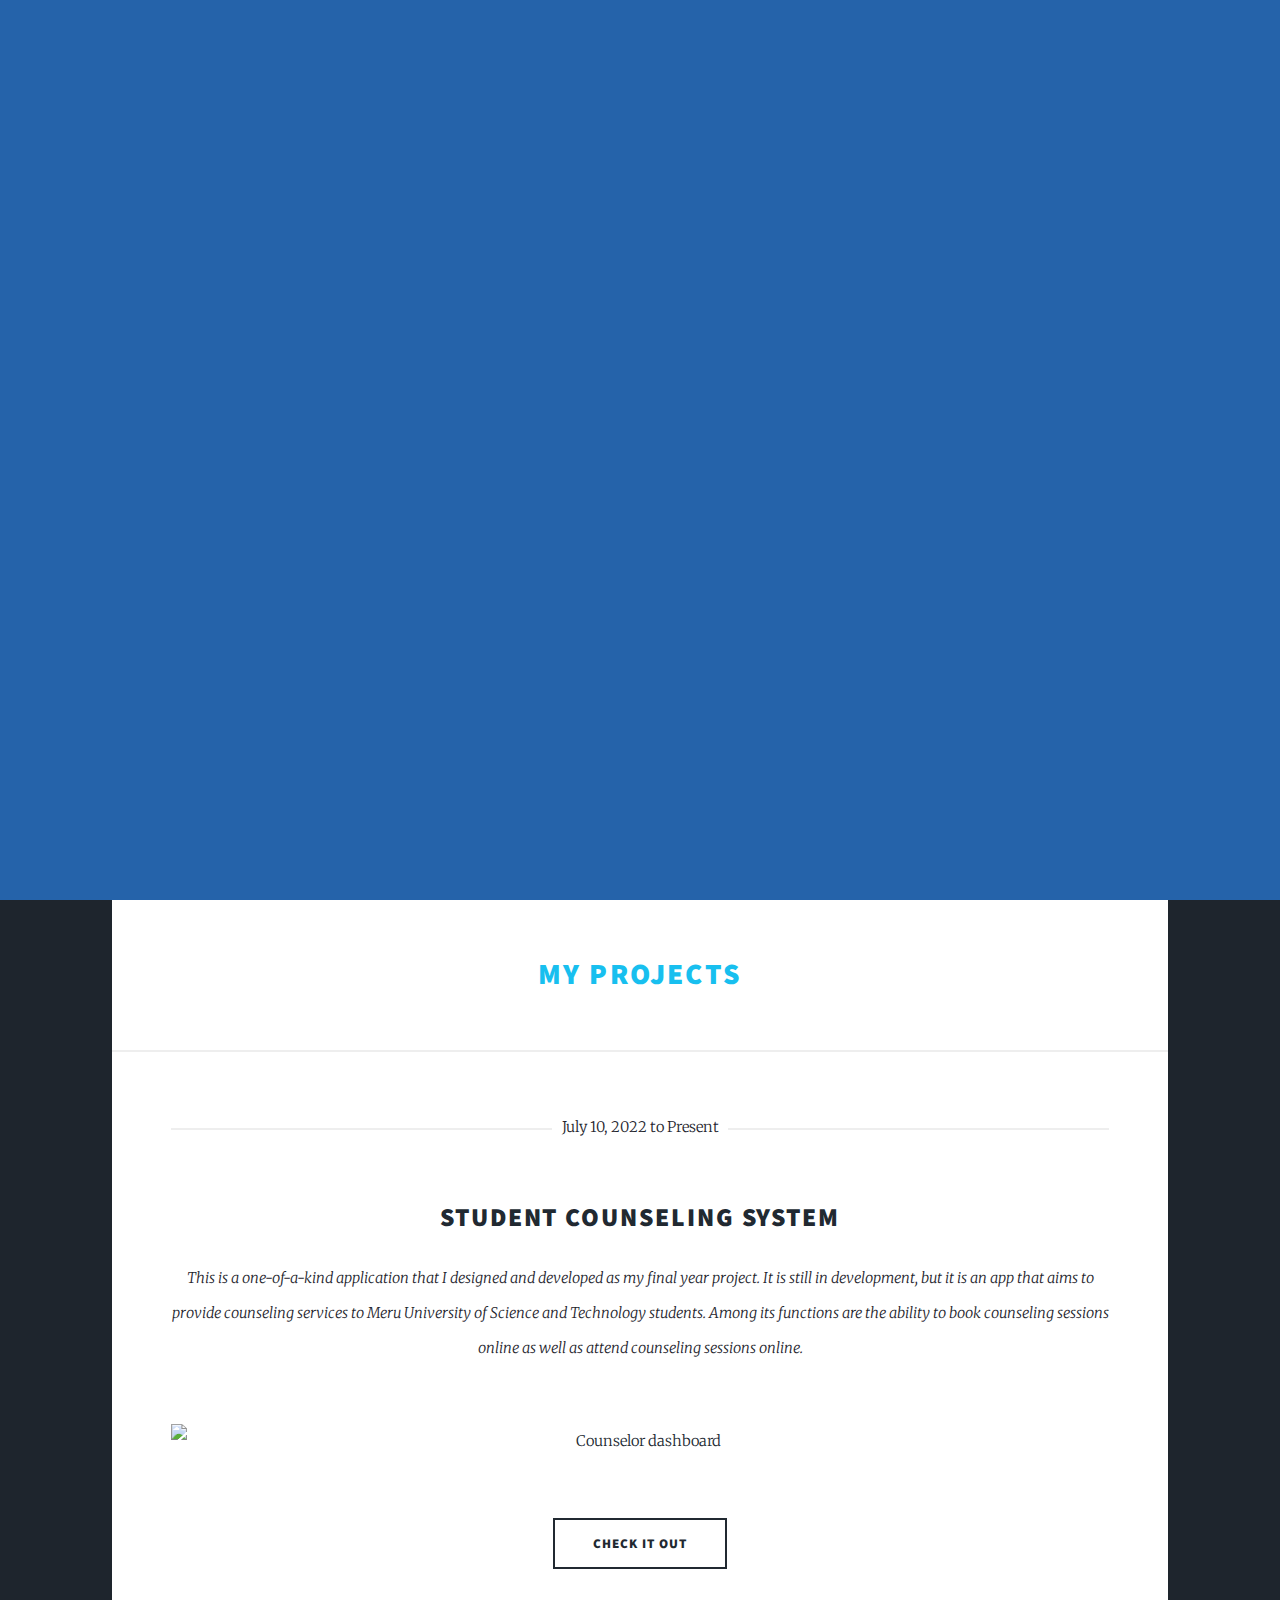
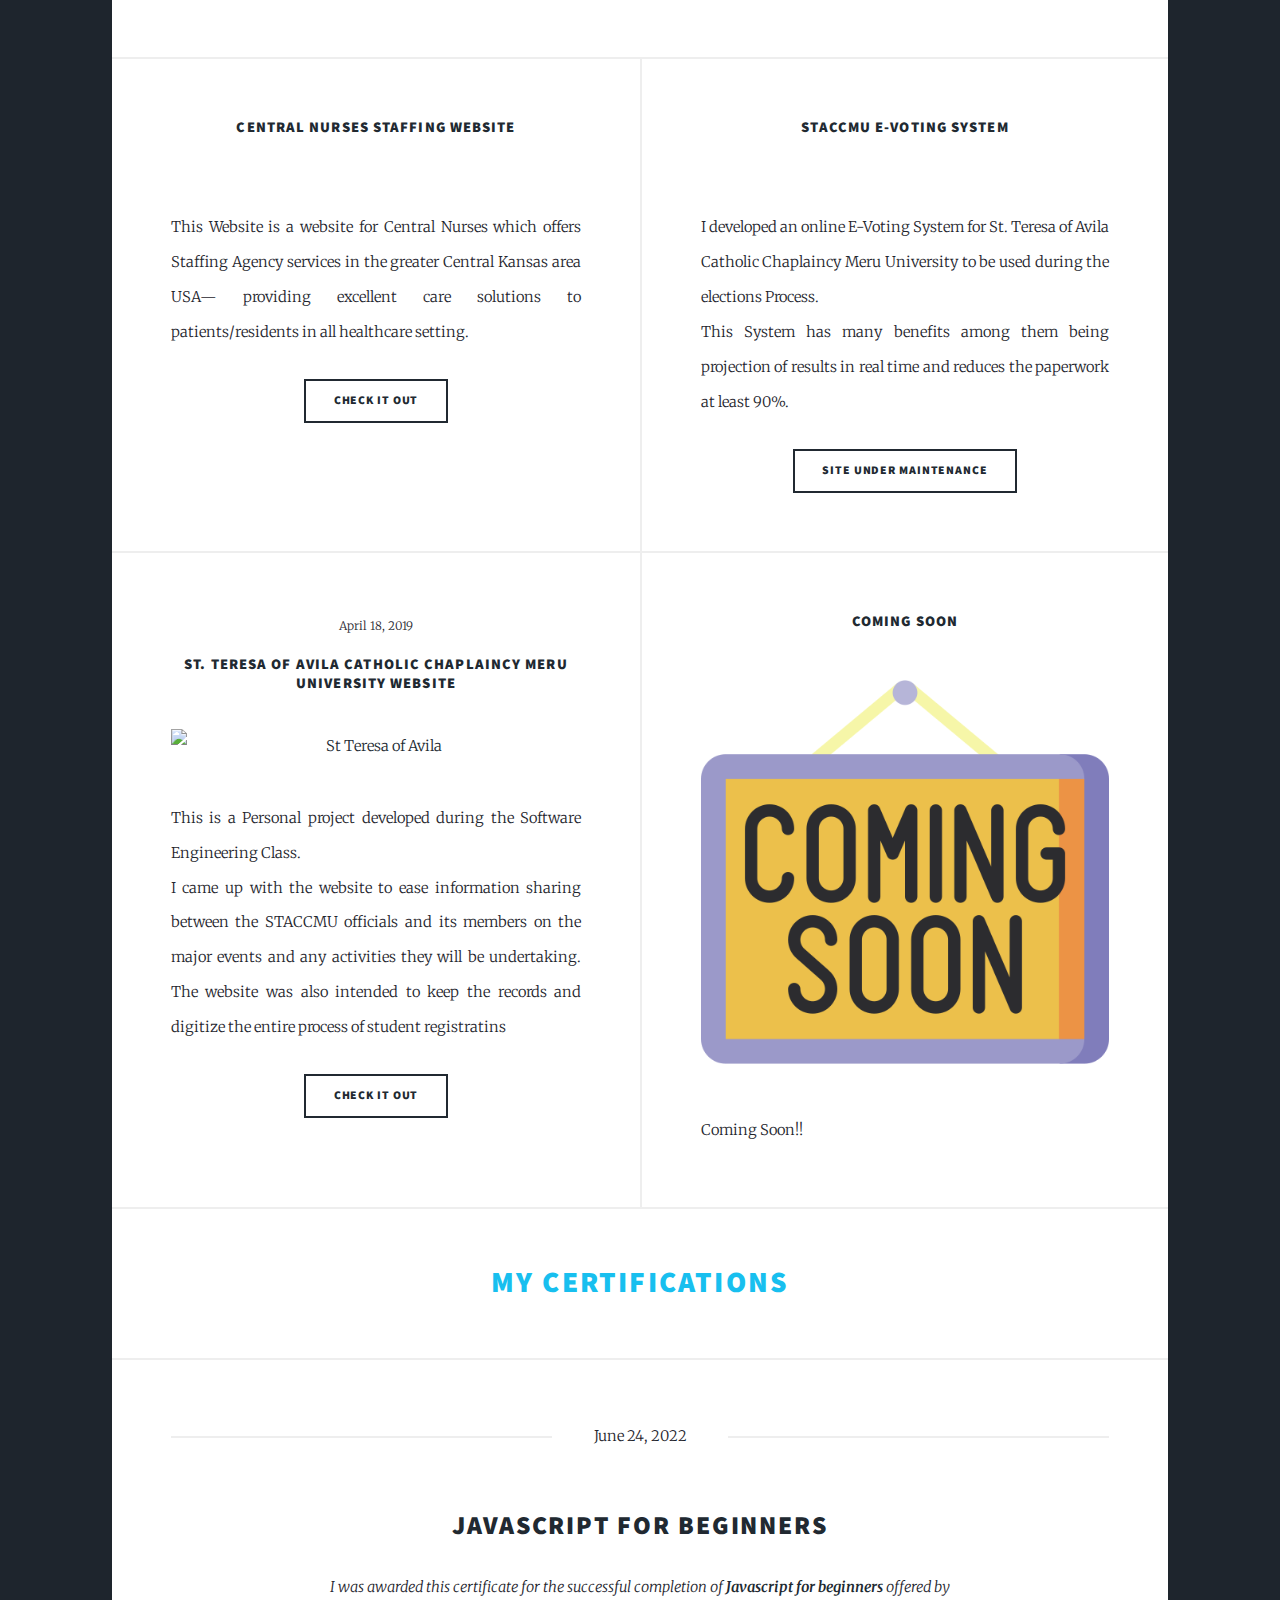
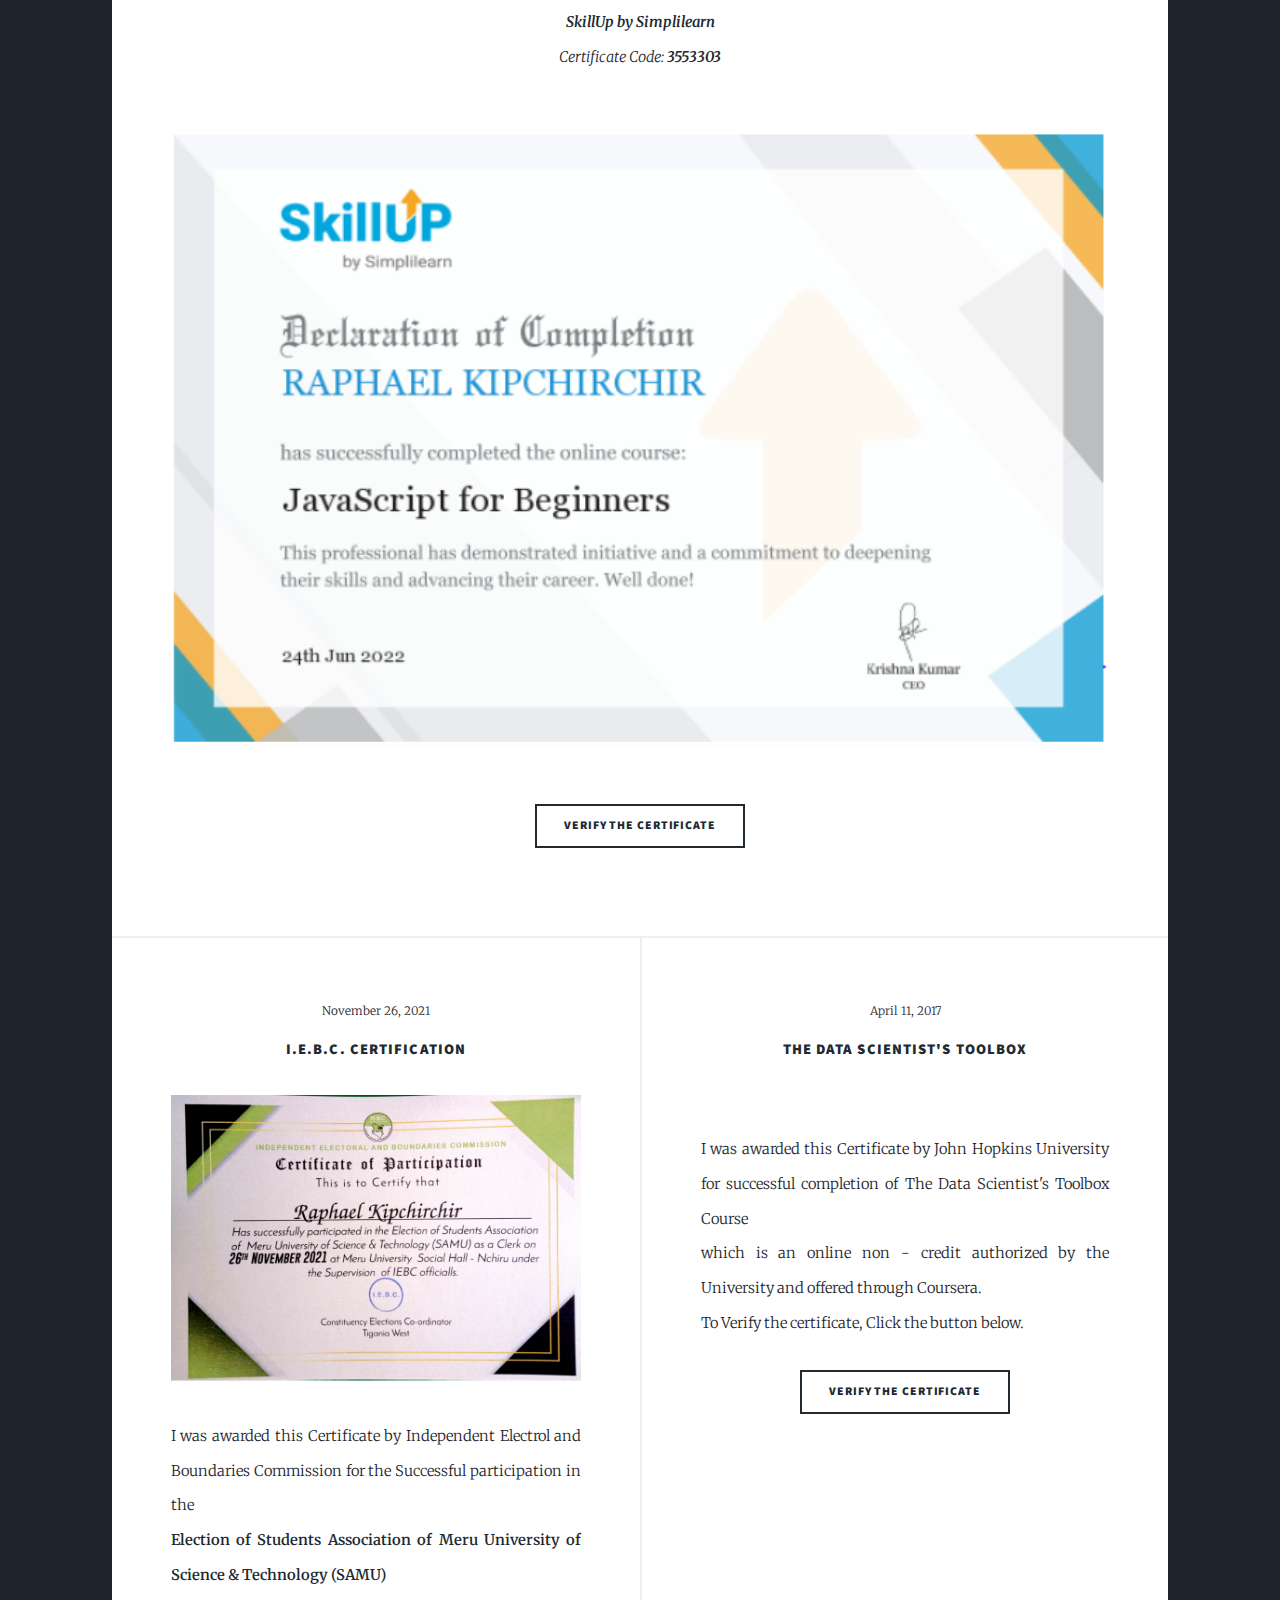
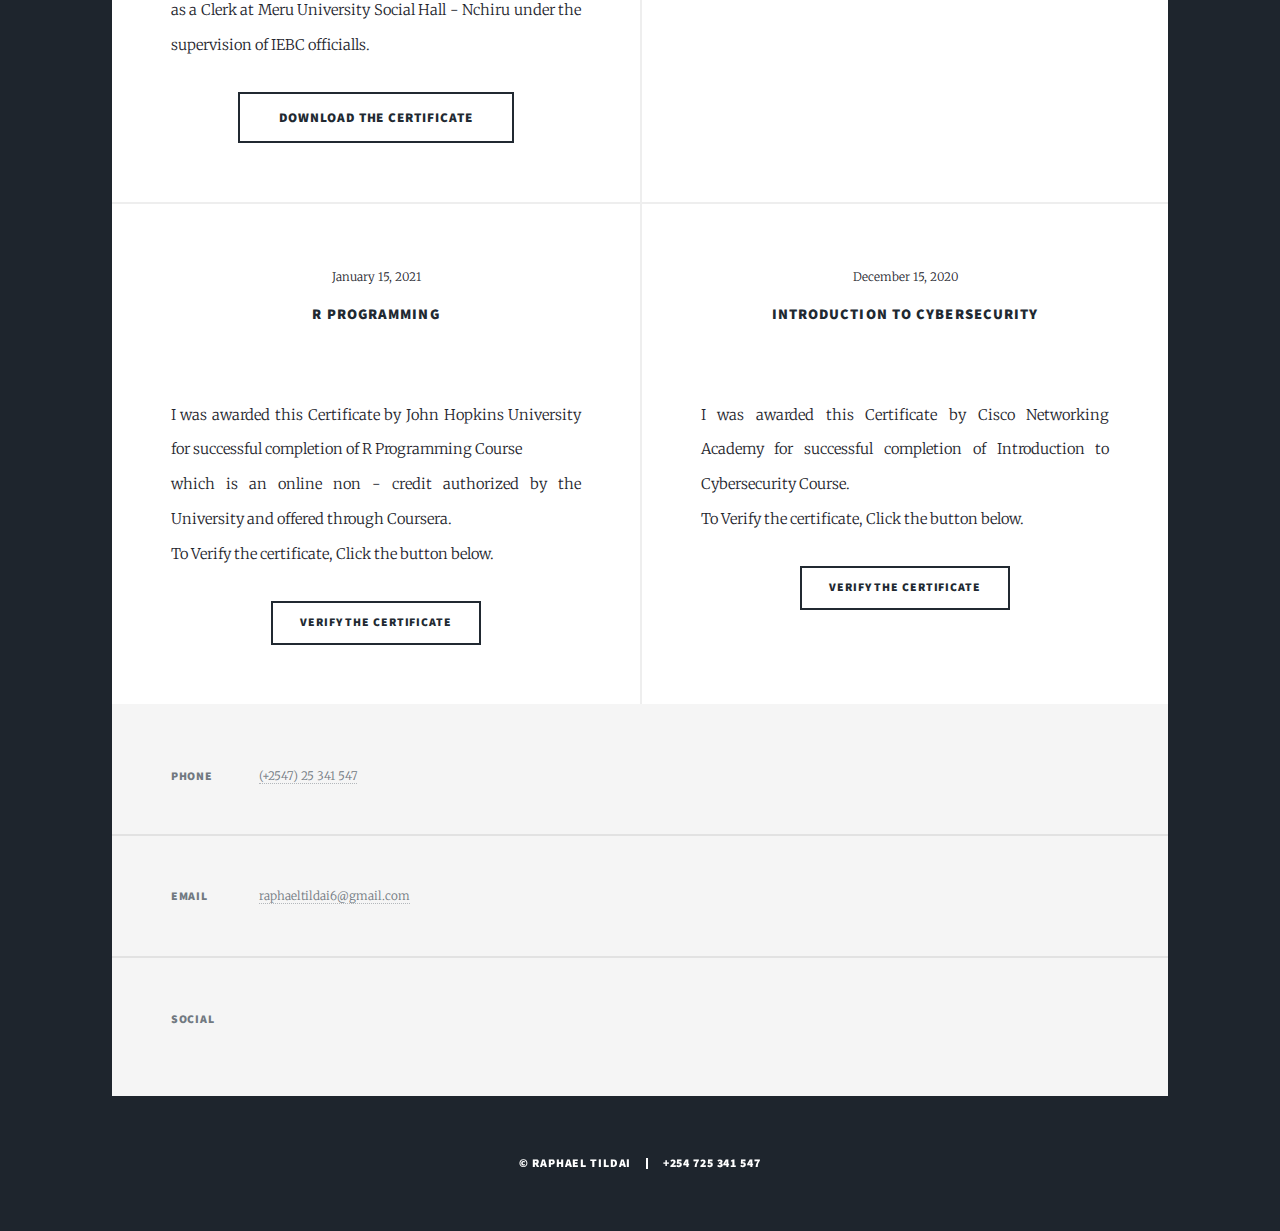
==== commit cb1f655f: "Modified the graduation date" ====
--- a/index.html
+++ b/index.html
@@ -19,7 +19,7 @@
 						<h1>Welcome to My Portfolio</h1>
 						<p>Hi! My name is Raphael Tildai and my Portfolio is a representation of <br/> all that i have learned and 
 							accomplished as a <strong>Computer Science Student.</strong><br/>
-							I am  Fourth year student at Meru University of Science & Technology Pursuing BSc. in Computer Science.<br/> I love coding and learning new
+							I Graduated with a First Class Honours at Meru University of Science & Technology and was the best student in BSc. in Computer Science class.<br/> I love coding and learning new
 							things in life.
 							
 						</p>
@@ -67,7 +67,7 @@
 									counseling sessions online as well as attend counseling sessions online.
 								</p>
 							</header>
-							<a target= "_blank" href="#" class="image main"><img src="images/counselor dashboard.jpg" alt="Counselor dashboard"/></a>
+							<a target= "_blank" href="#" class="image main"><img src="images/counseling home.jpg" alt="Counselor dashboard"/></a>
 							<ul class="actions special">
 								<li><a target= "_blank" href="https://github.com/Raphtildai/careapp" class="button large">Check it Out</a></li>
 							</ul>
@@ -252,7 +252,7 @@
 							</section>
 							<section>
 								<h3>Email</h3>
-								<p><a href="#">raphaeltildai5@gmail.com</a></p>
+								<p><a href="#">raphaeltildai6@gmail.com</a></p>
 							</section>
 							<section>
 								<h3>Social</h3>
